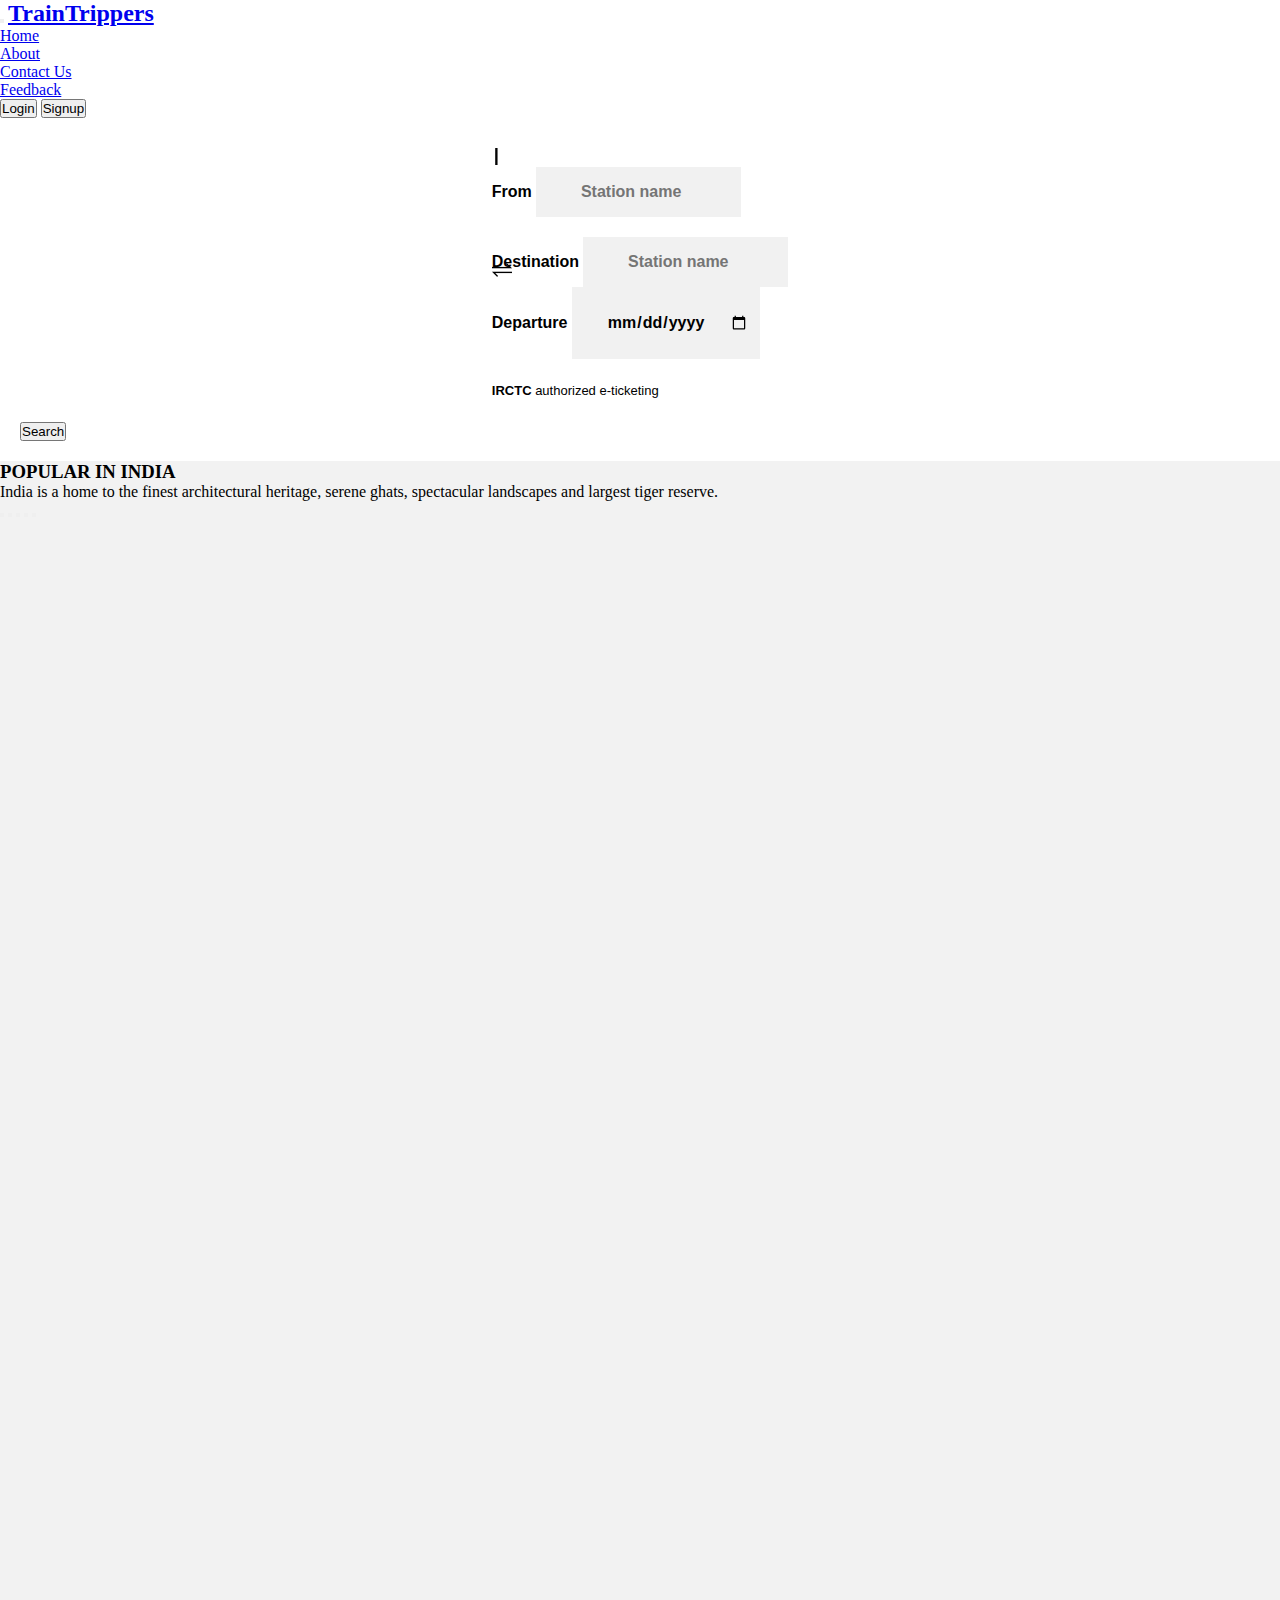
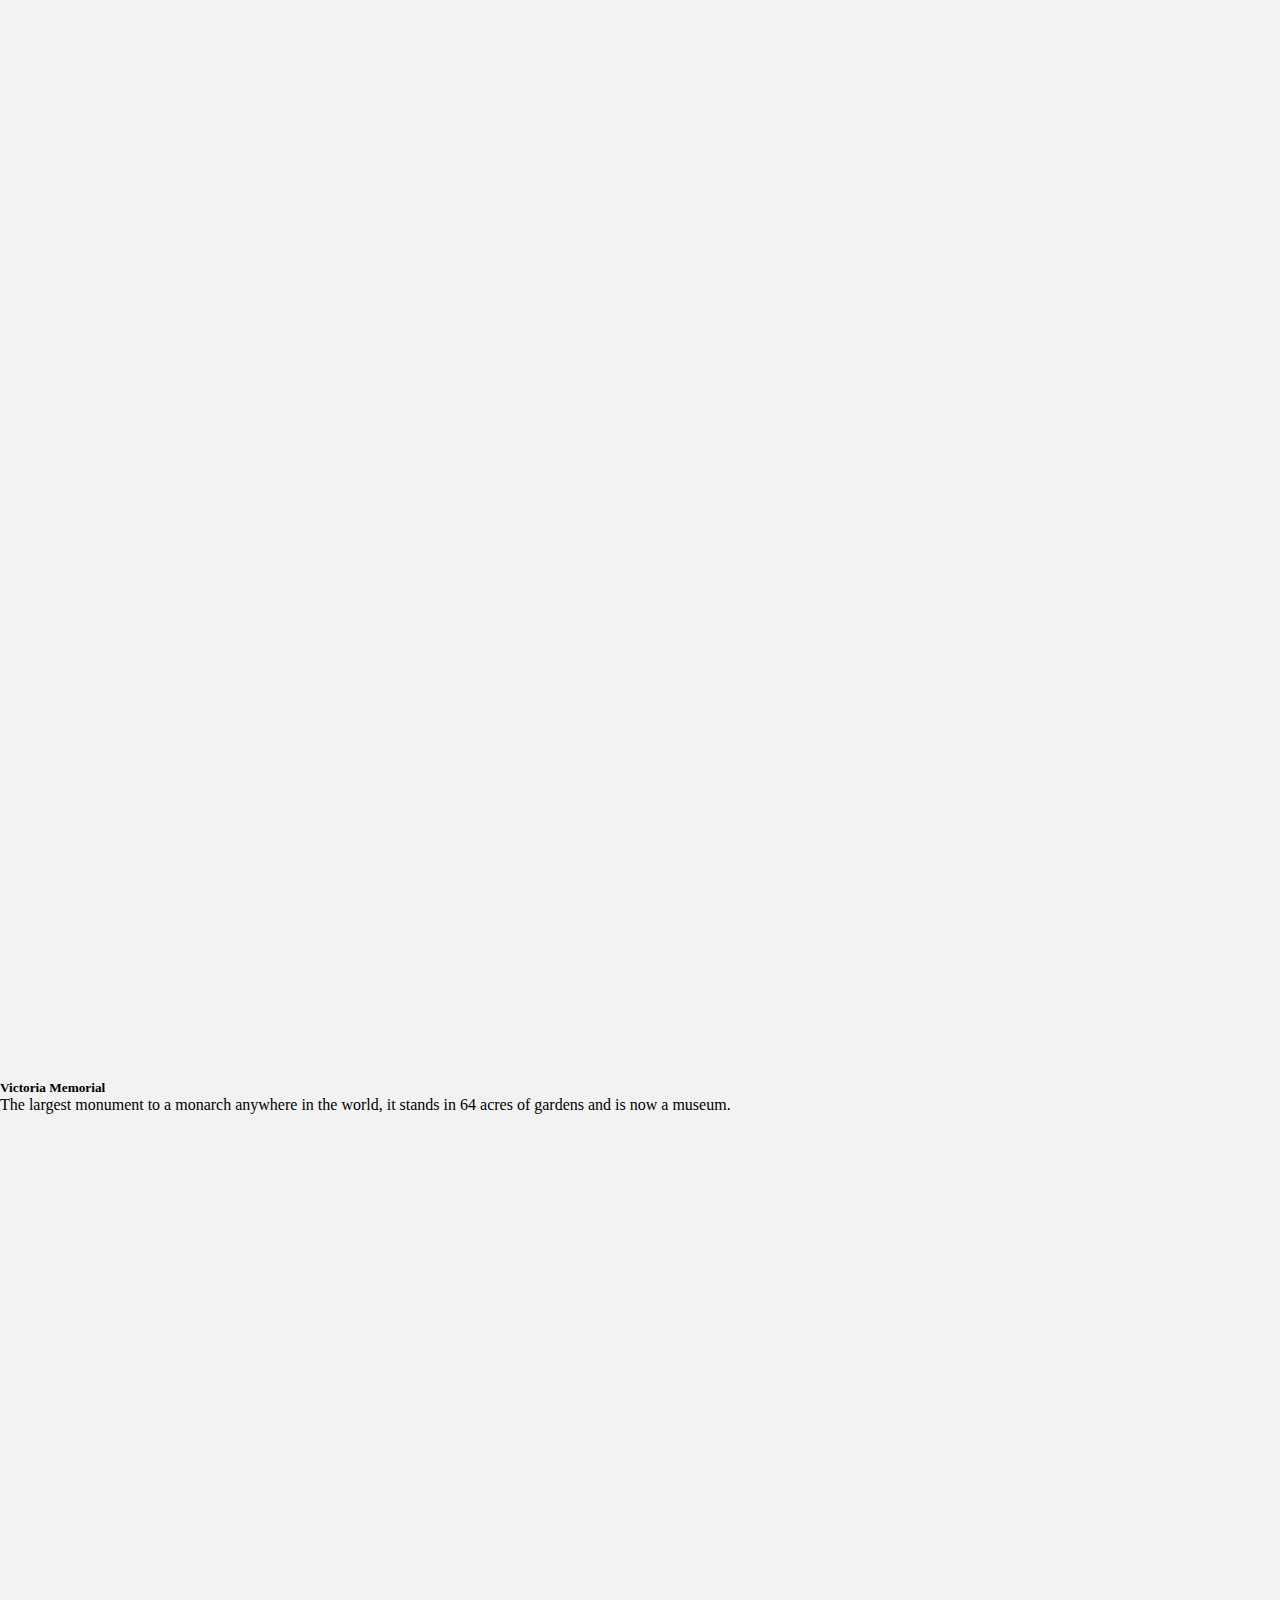
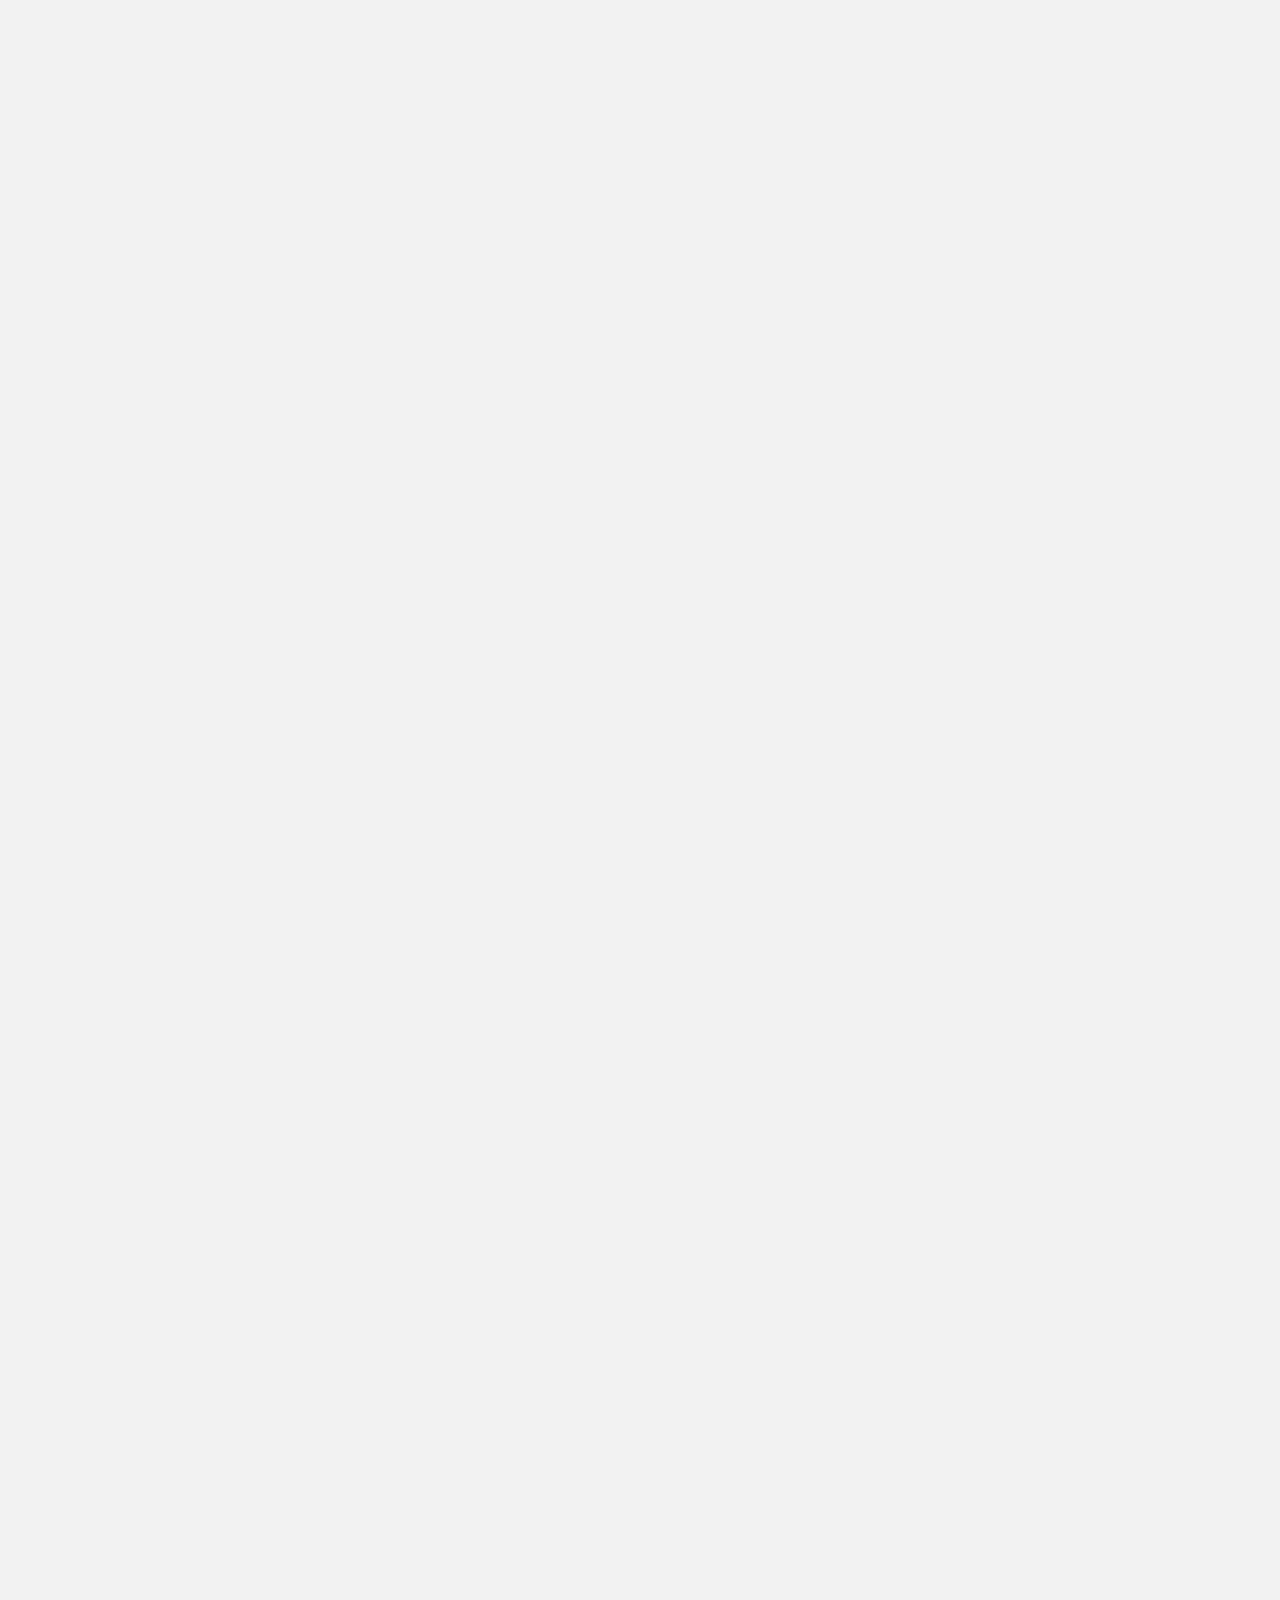
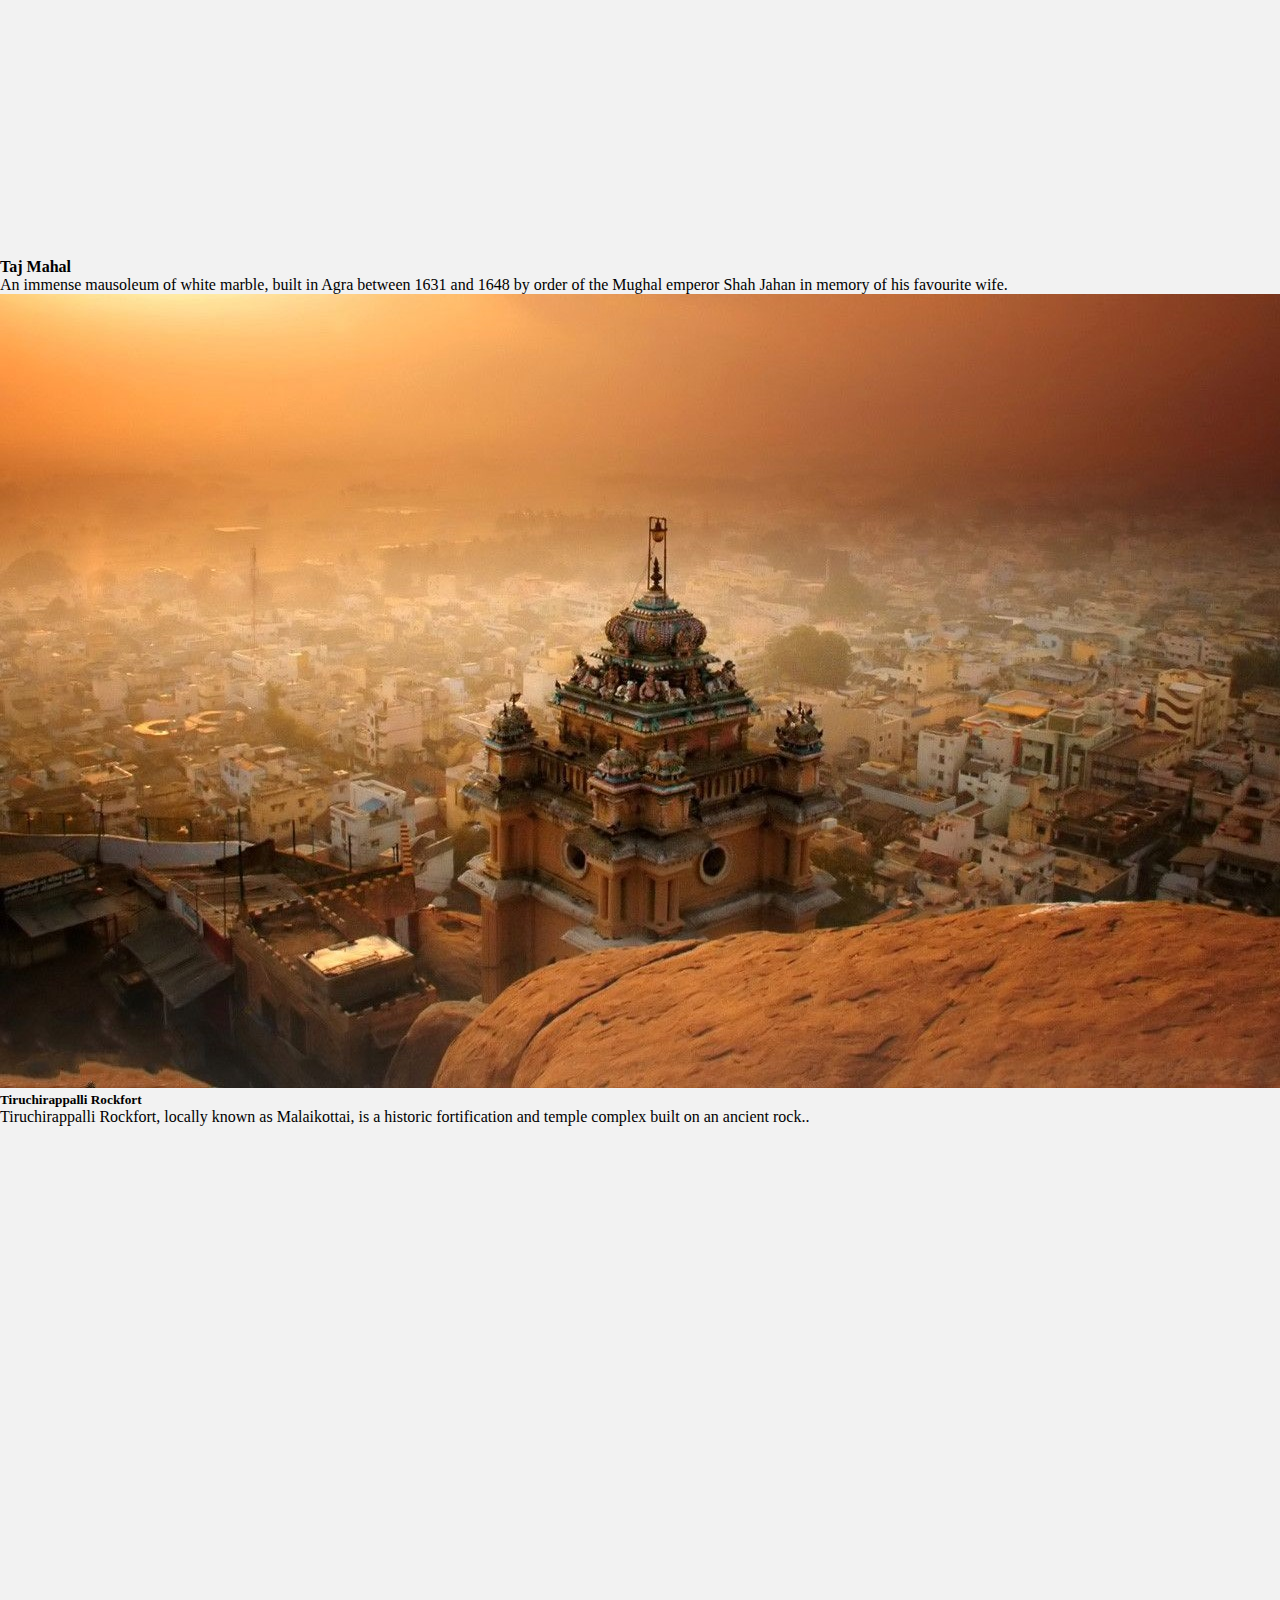
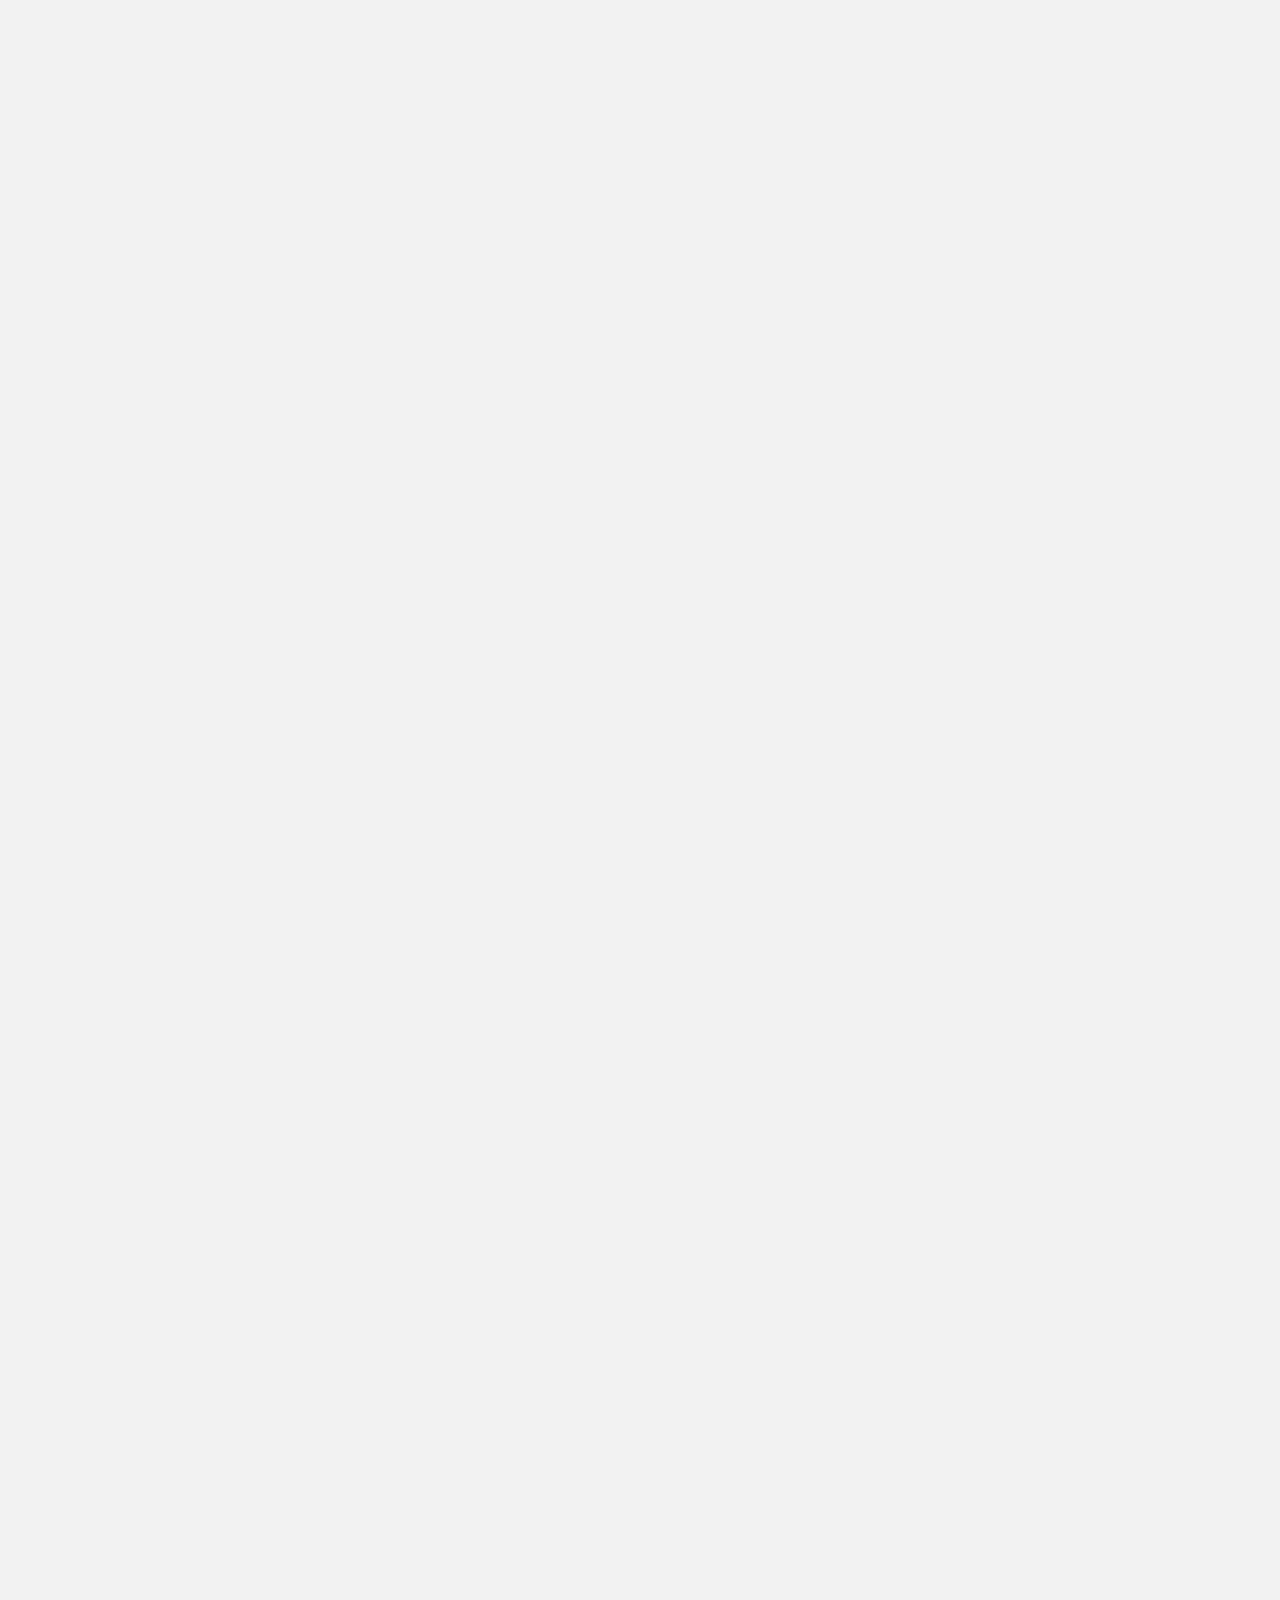
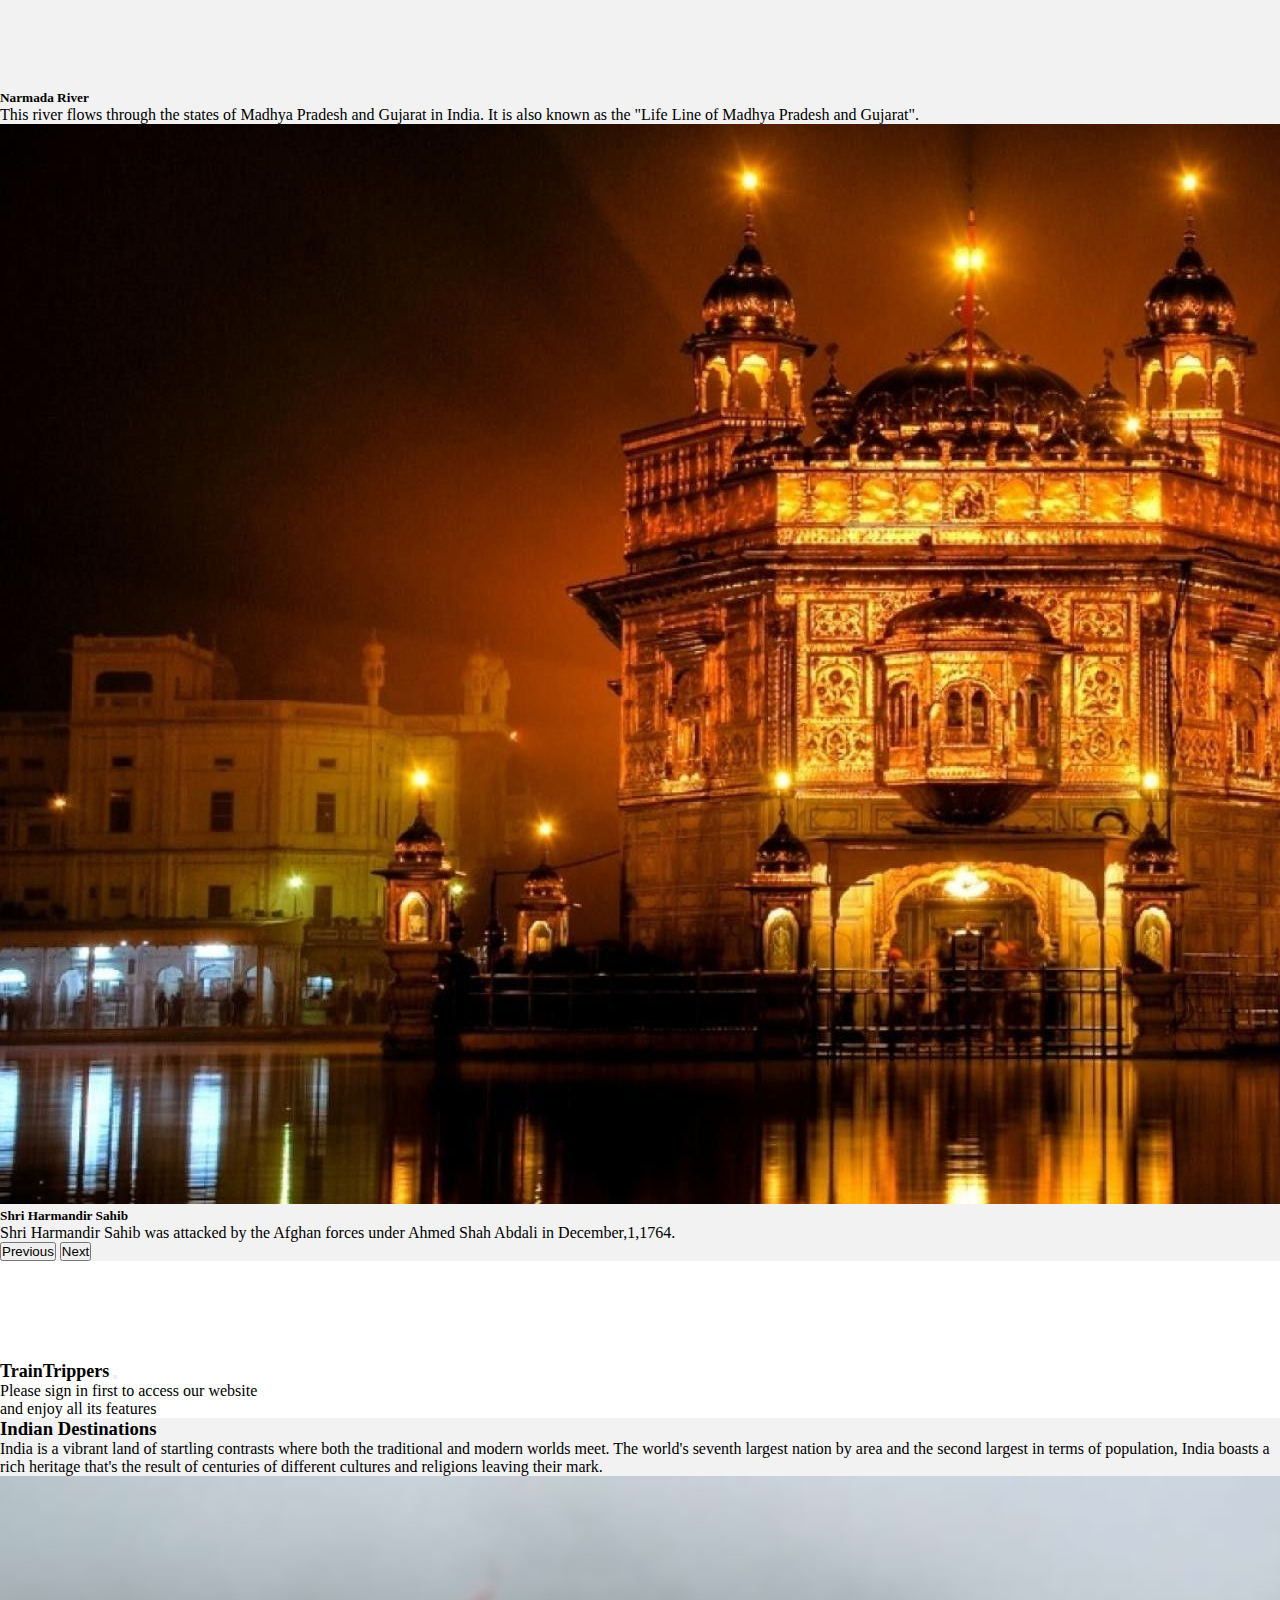
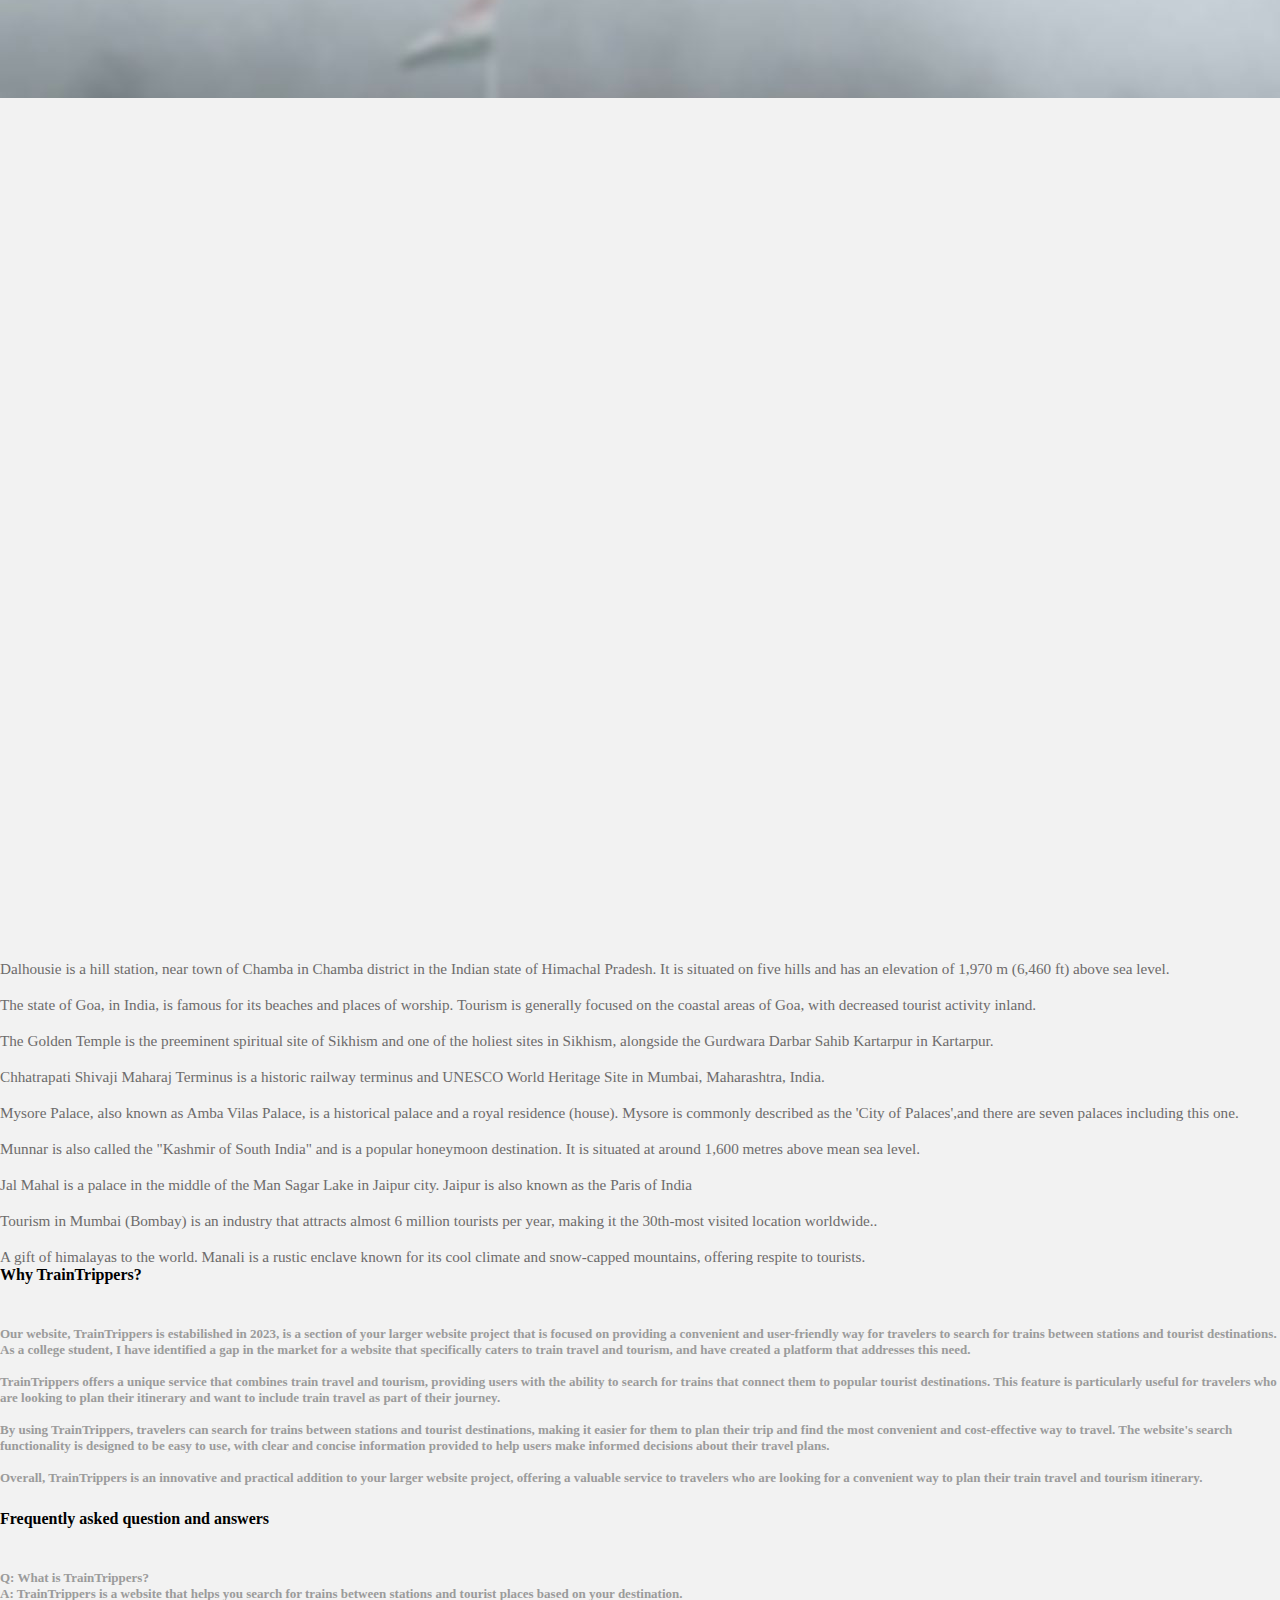
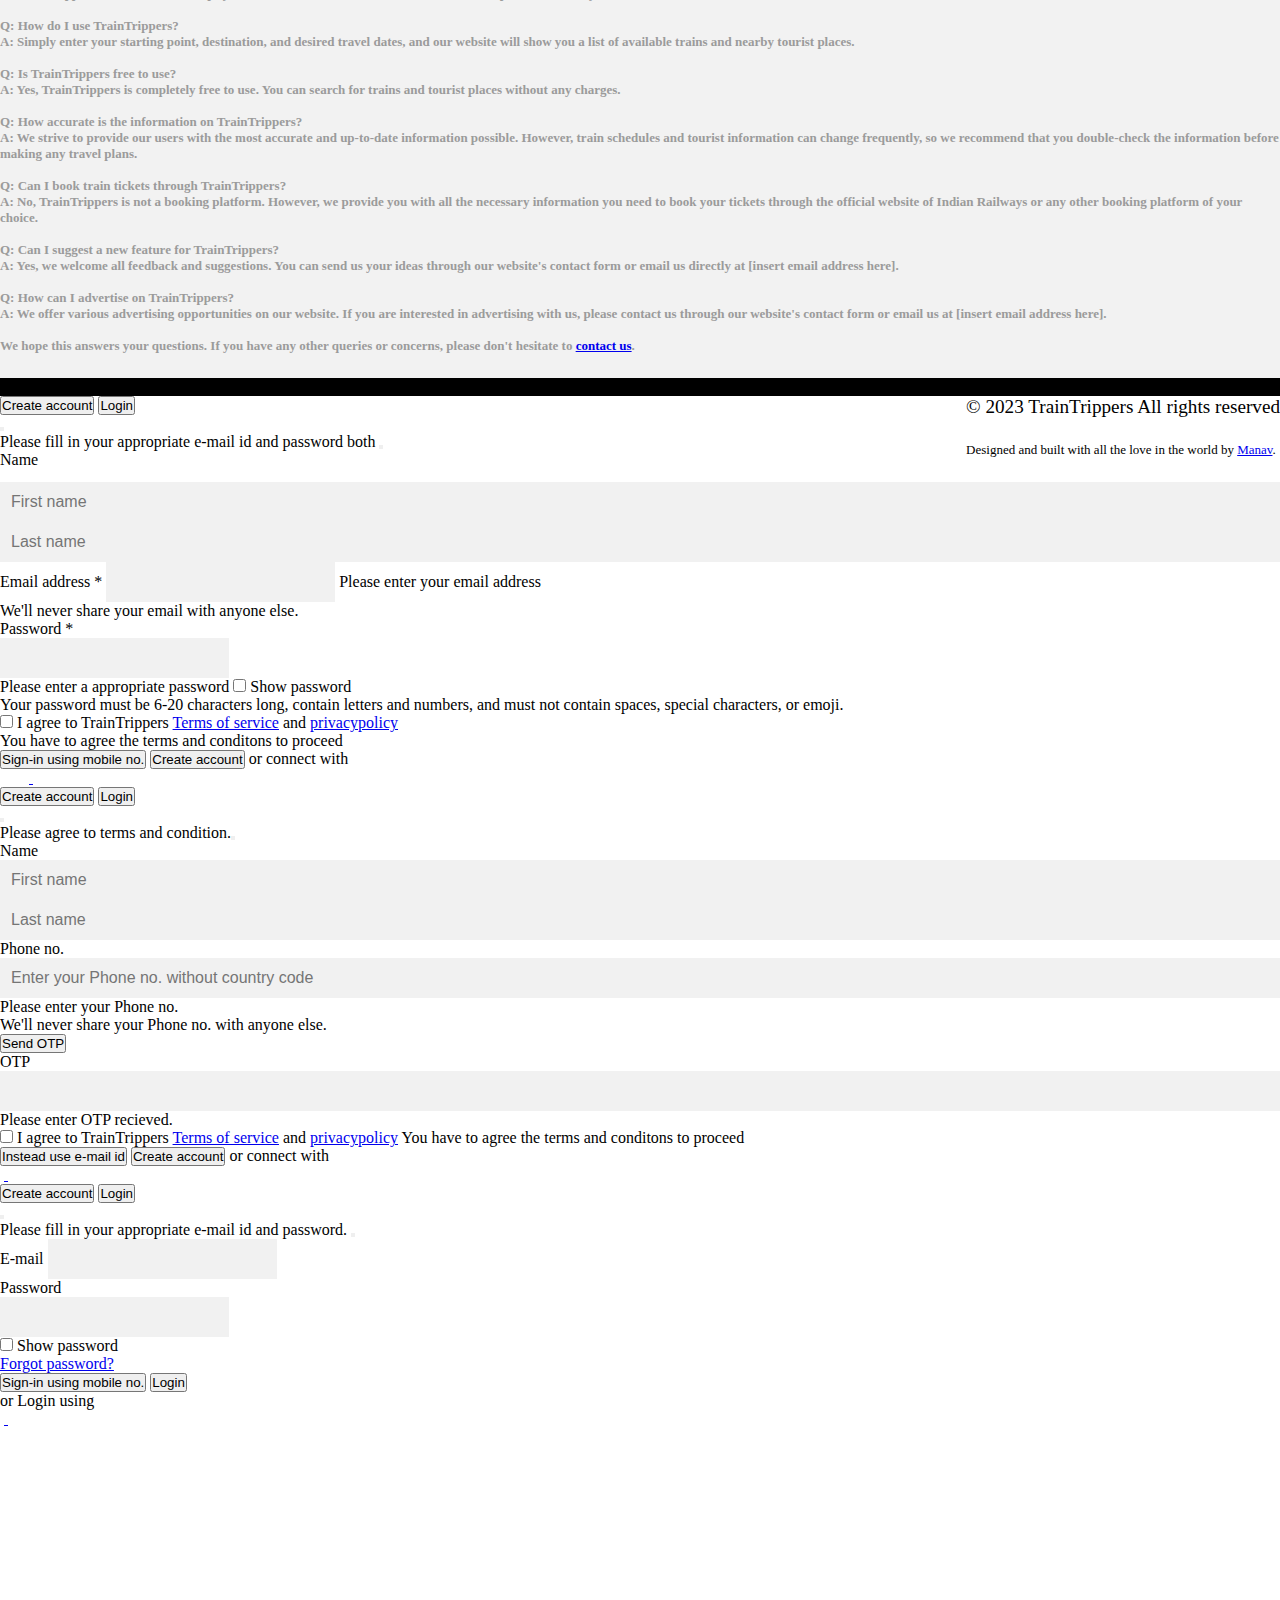
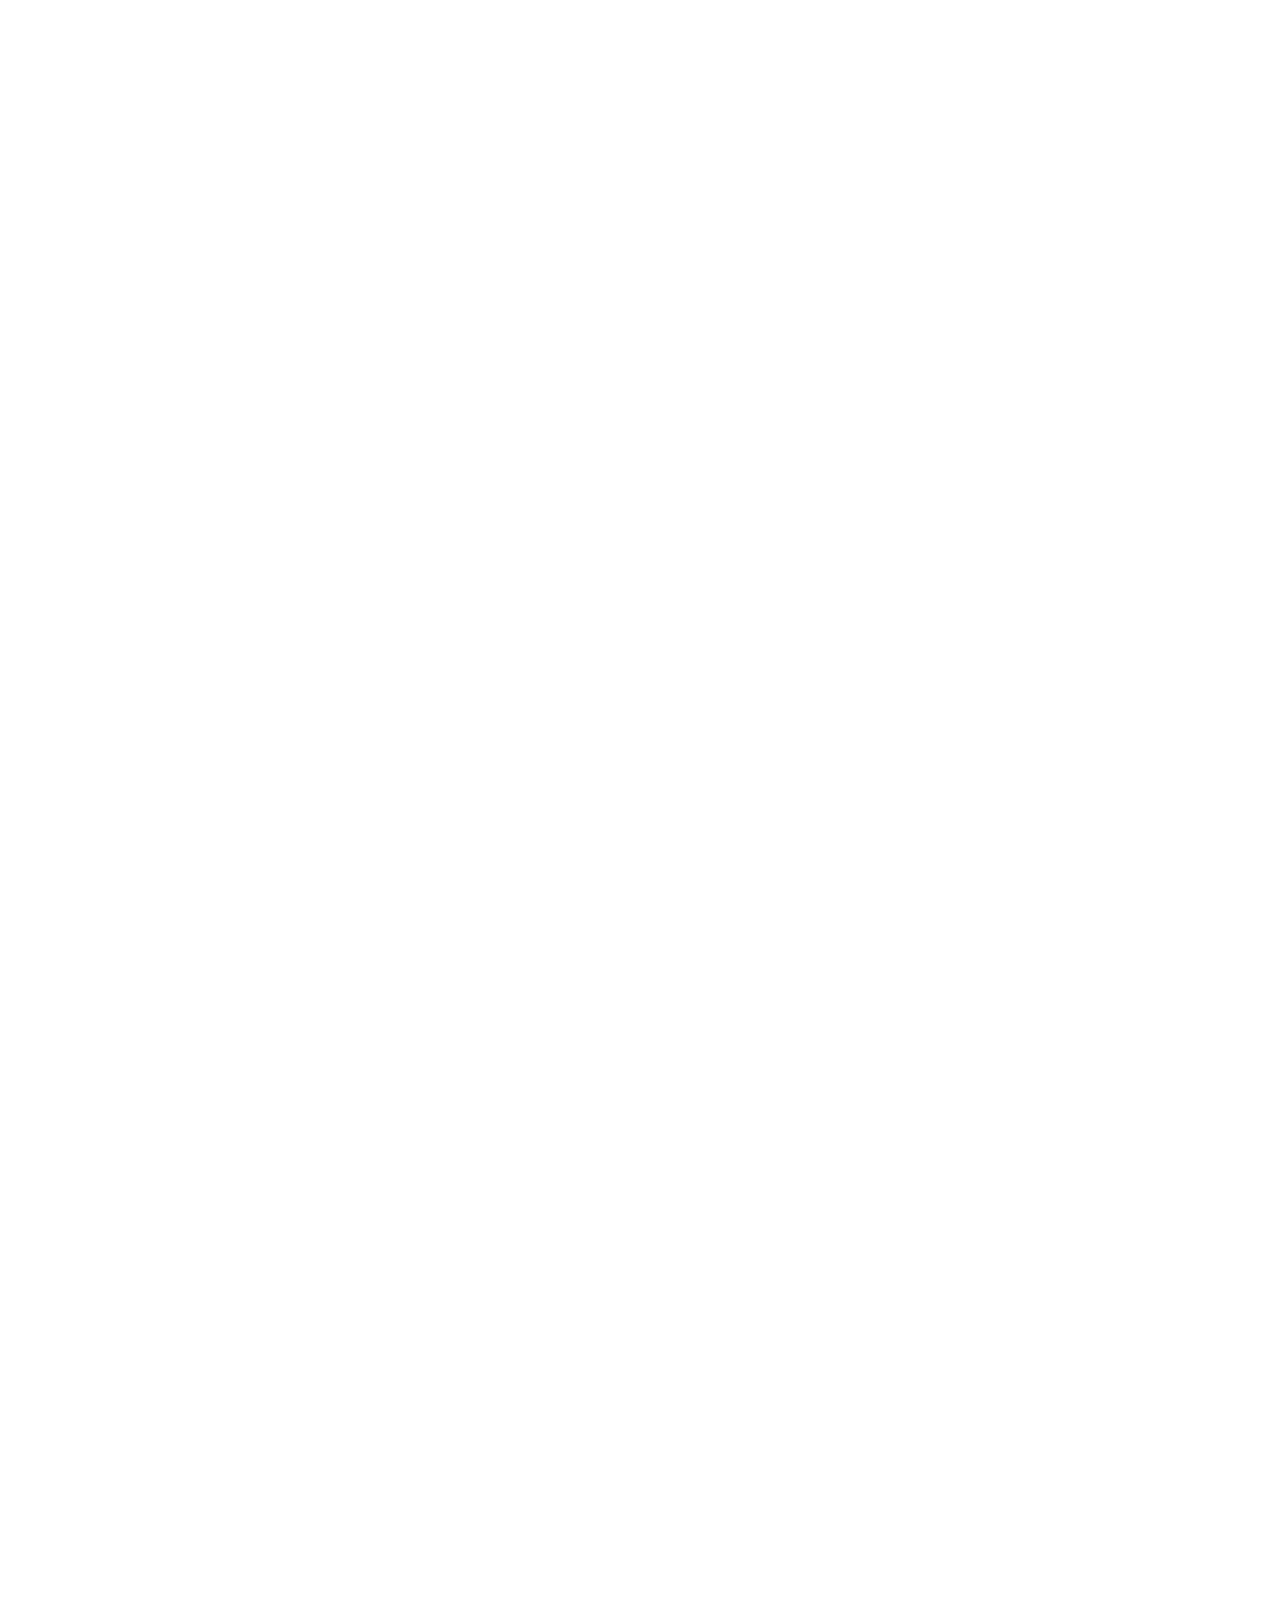
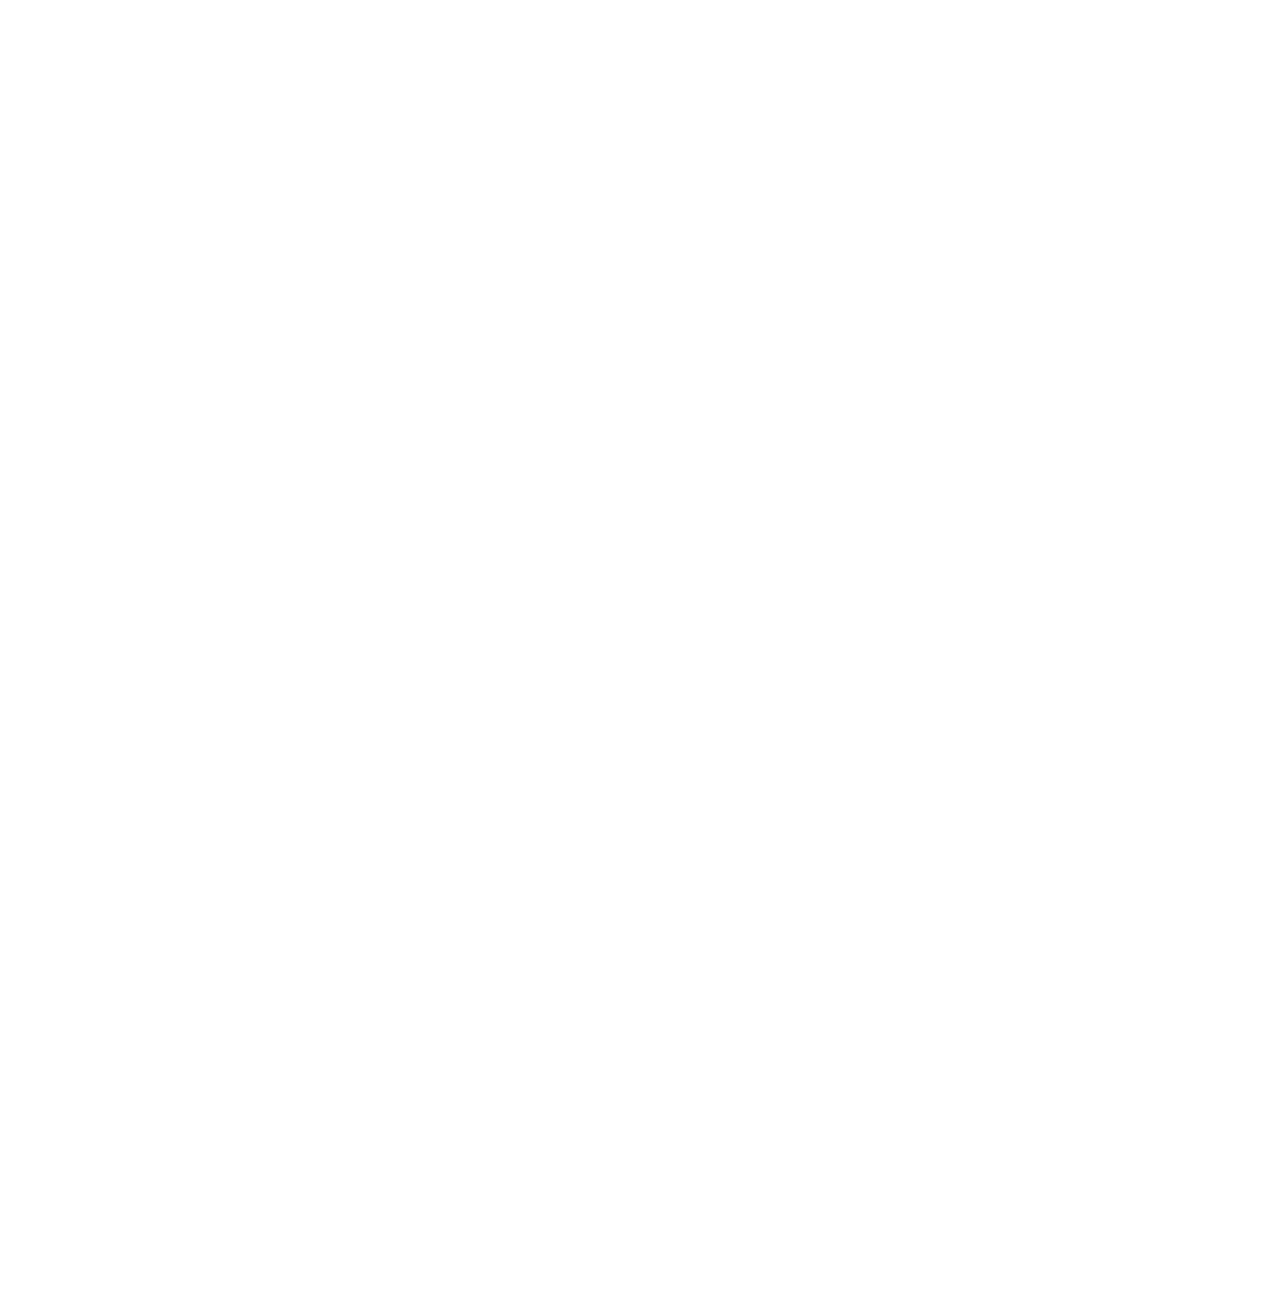
==== index.html @ e9b733aa "Add files via upload" ====
<!-- ॐ श्री गणेशाय नमः -->
<!doctype html>
<html lang="en">

<head>
  <!-- Required meta tags -->
  <meta charset="utf-8">
  <meta name="viewport" content="width=device-width, initial-scale=1">

  <!-- Bootstrap CSS -->
  <link href="https://cdn.jsdelivr.net/npm/bootstrap@5.0.2/dist/css/bootstrap.min.css" rel="stylesheet"
    integrity="sha384-EVSTQN3/azprG1Anm3QDgpJLIm9Nao0Yz1ztcQTwFspd3yD65VohhpuuCOmLASjC" crossorigin="anonymous">

  <title>TrainTrippers</title>
  <link rel="preconnect" href="https://fonts.googleapis.com">
  <link rel="preconnect" href="https://fonts.gstatic.com" crossorigin>
  <link href="https://fonts.googleapis.com/css2?family=Comfortaa:wght@300&family=Lobster&family=Pacifico&display=swap"
    rel="stylesheet">
</head>
<link rel="stylesheet" href="style.css">

<body>
  <!-- navigation bar html -->
  <nav class="navbar navbar-expand-lg navbar-dark bg-dark">
    <div class="container-fluid">
      <button class="navbar-toggler" type="button" data-bs-toggle="collapse" data-bs-target="#navbarTogglerDemo03"
        aria-controls="navbarTogglerDemo03" id="" aria-expanded="false" aria-label="Toggle navigation">
        <span class="navbar-toggler-icon"></span>
      </button>
      <a class="navbar-brand mx-5" href="#" id="logo">TrainTrippers</a>
      <div class="collapse navbar-collapse" id="navbarTogglerDemo03">
        <ul class="navbar-nav m-auto me-auto mb-2 mb-lg-0">
          <li class="nav-item">
            <a class="nav-link active " aria-current="page" href="#">Home</a>
          </li>
          <li class="nav-item">
            <a class="nav-link" href="about.html">About</a>
          </li>
          <li class="nav-item">
            <a class="nav-link" href="contact.html" tabindex="-1" aria-current="page">Contact Us</a>
          </li>
          <li class="nav-item">
            <a class="nav-link" href="feedback.html" tabindex="-1" aria-current="page">Feedback</a>
          </li>
        </ul>
        <div class="d-grid gap-2 d-md-block">
          <button class="btn btn-primary mx-2" type="button" data-bs-toggle="modal"
            data-bs-target="#loginModal" id="loginbtn">Login</button>
          <button class="btn btn-primary mx-2" type="button" data-bs-toggle="modal"
            data-bs-target="#signupModal" id="signupbtn">Signup</button>
        </div>
      </div>
    </div>
  </nav>
  <!-- main body -->
  <div id="trn">
    <div class="p-5 pt-3 bg-light mx-auto rounded text-center" id="itrn">
      <div class="d-flex">
        <h3 class="header-sub-title" id="lab-l"></h3>
        <h3 class="header-sub-title blink">|</h3>
      </div>

      <form autocomplete="off">
      <div class="d-flex pt-5 flex-wrap b-t">
        <div class="d-grid m-2">
          <label for="from-s" class="">From</label>
          <div class="autocomplete rounded">
          <input type="search" placeholder="Station name" aria-placeholder="from" id="from-s" class="rounded b-t bg-light border"></div>
        </div>
        <a href="#" class=""><img id='btnc' src="pngegg.png" alt=""></a>
        <div class="d-grid m-2">
          <label for="to-s">Destination</label>
          <div class="autocomplete rounded">
          <input type="search" placeholder="Station name" class="rounded text-center b-t bg-light border" id="to-s">
        </div>
        </div>
        
        <div class="d-grid m-2">
          <label for="to-s">Departure</label>
          <input type="date" id="dep-dt" class="rounded b-t bg-light">
        </div>
      </div>
      <div class="float-end f-s text-muted p-2 fw-light"><strong>IRCTC</strong>  authorized e-ticketing</div>
    </div>
 
    
    <div class="text-center">

      <button class="btn btn-success btn-lg al d-inline-block mt-4" id="sbmt"
       type="submit" onclick="document.getElementById('alrt').classList.remove('d-none')">Search</button>
    </div>
    
    
  </div>
</form>
<div class="bg-s p-5" id="carousel-t">
  <section class=" text-center bg-w border rounded py-3">
    <div class="row pt-2 pb-2">
      <div class="col-lg-6 col-md-8 mx-auto">
        <h3 class="fw-light text-v">POPULAR IN INDIA</h3>
        <p class="text-muted bold" id="txt">India is a home to the finest architectural heritage, serene ghats, spectacular landscapes and largest tiger reserve.</p>
      </div>
    </div>
  </section>

  <div id="carouselExampleCaptions" class="carousel slide border" data-bs-ride="carousel">
    <div class="carousel-indicators">
      <button type="button" data-bs-target="#carouselExampleCaptions" data-bs-slide-to="0" class="active" aria-current="true" aria-label="Slide 1"></button>
      <button type="button" data-bs-target="#carouselExampleCaptions" data-bs-slide-to="1" aria-label="Slide 2"></button>
      <button type="button" data-bs-target="#carouselExampleCaptions" data-bs-slide-to="2" aria-label="Slide 3"></button>
      <button type="button" data-bs-target="#carouselExampleCaptions" data-bs-slide-to="3" aria-label="Slide 4"></button>
      <button type="button" data-bs-target="#carouselExampleCaptions" data-bs-slide-to="4" aria-label="Slide 5"></button>
    </div>
    <div class="carousel-inner rounded carousel-fade">
      <div class="carousel-item active">
        <img src="martin-jernberg-nE2gf1scItI-unsplash.jpg" class="d-block w-100" alt="...">
        <div class="carousel-caption d-none d-md-block">
          <h5>Victoria Memorial</h5>
          <p>The largest monument to a monarch anywhere in the world, it stands in 64 acres of gardens and is now a museum.</p>
        </div>
      </div>
      <div class="carousel-item">
        <img src="107743.jpg" class="d-block w-100" alt="...">
        <div class="carousel-caption d-none d-md-block bold">
          <h4>Taj Mahal</h4>
          <p>An immense mausoleum of white marble, built in Agra between 1631 and 1648 by order of the Mughal emperor Shah Jahan in memory of his favourite wife.</p>
        </div>
      </div>
      <div class="carousel-item">
        <img src="5800.jpg" class="d-block w-100" alt="...">
        <div class="carousel-caption d-none d-md-block">
          <h5>Tiruchirappalli Rockfort</h5>
          <p>Tiruchirappalli Rockfort, locally known as Malaikottai, is a historic fortification and temple complex built on an ancient rock..</p>
        </div>
      </div>
      <div class="carousel-item">
        <img src="wp8918814-india-travel-wallpapers.jpg" class="d-block w-100" alt="...">
        <div class="carousel-caption d-none d-md-block">
          <h5>Narmada River</h5>
          <p>This river flows through the states of Madhya Pradesh and Gujarat in India. It is also known as the "Life Line of Madhya Pradesh and Gujarat".</p>
        </div>
      </div>
      <div class="carousel-item">
        <img src="5811.jpg" class="d-block w-100" alt="...">
        <div class="carousel-caption d-none d-md-block">
          <h5>Shri Harmandir Sahib</h5>
          <p>Shri Harmandir Sahib was attacked by the Afghan forces under Ahmed Shah Abdali in December,1,1764.</p>
        </div>
      </div>
    </div>
    <button class="carousel-control-prev" type="button" data-bs-target="#carouselExampleCaptions" data-bs-slide="prev">
      <span class="carousel-control-prev-icon" aria-hidden="true"></span>
      <span class="visually-hidden">Previous</span>
    </button>
    <button class="carousel-control-next" type="button" data-bs-target="#carouselExampleCaptions" data-bs-slide="next">
      <span class="carousel-control-next-icon" aria-hidden="true"></span>
      <span class="visually-hidden">Next</span>
    </button>
  </div>
</div>
  
<div id="alrt"  class="position-fixed mt-10 end-0 p-3 bg-light m-2 border d-none" style="z-index: 1061;">
  <div class="toast-header">
     <strong class="me-auto f-m">TrainTrippers</strong>
    <button type="button" class="btn-close btn-md" data-bs-dismiss="toast" onclick="document.getElementById('alrt').classList.add('d-none')" aria-label="Close"></button></div>
    <div class="toast-body bg-light bold">
      Please sign in first to access our website <br> and enjoy all its features </div>
</div>

   <div id="intrsm" class="p-5 pt-3">
    <div class="bg-light rounded p-2 pb-4 border">
      <section class=" text-center container">
        <div class="row pt-2 pb-2">
          <div class="col-lg-6 col-md-8 mx-auto">
            <h3 class="fw-light">Indian Destinations</h3>
            <p class="text-muted bold" id="txt">India is a vibrant land of startling contrasts where both the traditional and modern
              worlds meet. The world's seventh largest nation by area and the second largest in terms of population,
              India boasts a rich heritage that's the result of centuries of different cultures and religions leaving
              their mark.</p>
          </div>
        </div>
      </section>
      <div class="card-title m-3 p-3 f-s2" id="card-t">
      </div>
      <div class="album bg-light">
        <div class=" ">
          <div class="row row-cols-1 row-cols-sm-2 row-cols-md-3 g-3">
            <div class="col">
              <div class="card shadow-sm">
                <img src="dall_housie.jpg" class="rounded" alt="">
                <div class="card-body">
                  <p class="card-text f-s2">Dalhousie is a hill station, near town of Chamba in Chamba district in the Indian
                    state of Himachal Pradesh. It is situated on five hills and has an elevation of 1,970 m (6,460 ft)
                    above sea level.</p>
                </div>
              </div>
            </div>
            <div class="col">
              <div class="card shadow-sm">
                <img src="Adobe_Express_20230312_1706340_1.png" class="rounded" alt="">
                <div class="card-body">
                  <p class="card-text f-s2">The state of Goa, in India, is famous for its beaches and places of worship.
                    Tourism is generally focused on the coastal areas of Goa, with decreased tourist activity inland.
                  </p>
                </div>
              </div>
            </div>
            <div class="col">
              <div class="card shadow-sm">
                <img src="Adobe_Express_20230312_1714490_1.png" class="rounded" alt="">
                <div class="card-body">
                  <p class="card-text f-s2">The Golden Temple is the preeminent spiritual site of Sikhism and one of the
                    holiest sites in Sikhism, alongside the Gurdwara Darbar Sahib Kartarpur in Kartarpur.</p>
                </div>
              </div>
            </div>

            <div class="col">
              <div class="card shadow-sm">
                <img src="Adobe_Express_20230312_1720370_1.png" class="rounded" alt="">
                <div class="card-body">
                  <p class="card-text f-s2">Chhatrapati Shivaji Maharaj Terminus is a historic railway terminus and UNESCO
                    World Heritage Site in Mumbai, Maharashtra, India.</p>
                </div>
              </div>
            </div>
            <div class="col">
              <div class="card shadow-sm">
                <img src="Adobe_Express_20230312_1824200_1.png" class="rounded" alt="">
                <div class="card-body">
                  <p class="card-text f-s2">Mysore Palace, also known as Amba Vilas Palace, is a historical palace and a
                    royal residence (house). Mysore is commonly described as the 'City of Palaces',and there are seven
                    palaces including this one.</p>
                </div>
              </div>
            </div>
            <div class="col">
              <div class="card shadow-sm">
                <img src="Adobe_Express_20230312_1922530_1.png" class="rounded" alt="">
                <div class="card-body">
                  <p class="card-text f-s2">Munnar is also called the "Kashmir of South India" and is a popular honeymoon
                    destination. It is situated at around 1,600 metres above mean sea level.</p>
                </div>
              </div>
            </div>

            <div class="col">
              <div class="card shadow-sm">
                <img src="Adobe_Express_20230312_1900340_1.png" class="rounded" alt="">
                <div class="card-body">
                  <p class="card-text f-s2">Jal Mahal is a palace in the middle of the Man Sagar Lake in Jaipur city. Jaipur
                    is also known as the Paris of India</p>
                </div>
              </div>
            </div>
            <div class="col">
              <div class="card shadow-sm">
                <img src="Adobe_Express_20230312_1744150_1.png" class="rounded" alt="">
                <div class="card-body">
                  <p class="card-text f-s2">Tourism in Mumbai (Bombay) is an industry that attracts almost 6 million tourists
                    per year, making it the 30th-most visited location worldwide..</p>
                </div>
              </div>
            </div>
            <div class="col">
              <div class="card shadow-sm">
                <img src="Adobe_Express_20230312_1853000_1.png" class="rounded" alt="">
                <div class="card-body">
                  <p class="card-text f-s2"> A gift of himalayas to the world. Manali is a rustic enclave known for its cool
                    climate and snow-capped mountains, offering respite to tourists.</p>
                </div>
              </div>
            </div>
          </div>
        </div>
      </div>
    </div>
   
   <div class="bg-light boldlight p-3 rounded mt-3 border">
    <div class="">Why TrainTrippers?</div>
    <br>
    <div class="f-s text-m">
      Our website, TrainTrippers is estabilished in 2023, is a section of your larger website project that is focused on providing a convenient and user-friendly way for travelers to search for trains between stations and tourist destinations. As a college student, I have identified a gap in the market for a website that specifically caters to train travel and tourism, and have created a platform that addresses this need. <br> <br>

TrainTrippers offers a unique service that combines train travel and tourism, providing users with the ability to search for trains that connect them to popular tourist destinations. This feature is particularly useful for travelers who are looking to plan their itinerary and want to include train travel as part of their journey.  <br> <br>

By using TrainTrippers, travelers can search for trains between stations and tourist destinations, making it easier for them to plan their trip and find the most convenient and cost-effective way to travel. The website's search functionality is designed to be easy to use, with clear and concise information provided to help users make informed decisions about their travel plans. <br>  <br>

Overall, TrainTrippers is an innovative and practical addition to your larger website project, offering a valuable service to travelers who are looking for a convenient way to plan their train travel and tourism itinerary.






    </div>
  </div>
  <div class="bg-light boldlight p-3 rounded mt-3 border">
    <div class="">Frequently asked question and answers</div>
    <br>
    <div class="f-s fw-light text-m">
    <div class="text-dark boldlight">   Q: What is TrainTrippers?</div> 
A: TrainTrippers is a website that helps you search for trains between stations and tourist places based on your destination.
<br><br>
<div class="text-dark boldlight">Q: How do I use TrainTrippers?
</div> 

A: Simply enter your starting point, destination, and desired travel dates, and our website will show you a list of available trains and nearby tourist places.
<br><br>
<div class="text-dark boldlight">
Q: Is TrainTrippers free to use?
</div> 
A: Yes, TrainTrippers is completely free to use. You can search for trains and tourist places without any charges.
<br><br>
<div class="text-dark boldlight">
Q: How accurate is the information on TrainTrippers?
</div> 
A: We strive to provide our users with the most accurate and up-to-date information possible. However, train schedules and tourist information can change frequently, so we recommend that you double-check the information before making any travel plans.
<br><br>
<div class="text-dark boldlight">
Q: Can I book train tickets through TrainTrippers?
</div>
A: No, TrainTrippers is not a booking platform. However, we provide you with all the necessary information you need to book your tickets through the official website of Indian Railways or any other booking platform of your choice.
<br><br>
<div class="text-dark boldlight">
Q: Can I suggest a new feature for TrainTrippers?
</div>
A: Yes, we welcome all feedback and suggestions. You can send us your ideas through our website's contact form or email us directly at [insert email address here].
<br><br>
<div class="text-dark boldlight">
Q: How can I advertise on TrainTrippers?
</div>
A: We offer various advertising opportunities on our website. If you are interested in advertising with us, please contact us through our website's contact form or email us at [insert email address here].
<br><br>
We hope this answers your questions. If you have any other queries or concerns, please don't hesitate to <a href="contact.html">contact us</a>.






    </div>
  </div>
</div>

<footer>
  <div class="footer text-light bg-dark p-5" id="ftr">
 <div class="d-inline-block pb-3">
  <img src="pngfind.com-facebook-icon-white-png-1744532.png" class="logos-f me-5"  alt="">
  <img src="pngfind.com-instagram-png-white-2773517 (1).png" class="logos-i" alt="">
 </div>
    <div class="d-inline-block bold align-right f-l" id="ft-txt"> &copy; 2023 TrainTrippers All rights reserved
   <br> <div class="d-inline-block text-light fw-light f-s bold float-end"> Designed and built with all the love in the world by <a href="https://www.instagram.com/mysticalmanav/">Manav</a>.
    </div> </div></div>
</footer>




  <!-- sign up modal-->


  <div class="modal fade" id="signupModal" tabindex="-1" aria-labelledby="signupModalLabel" aria-hidden="true">
    <div class="modal-dialog">
      <div class="modal-content">
        <div class="modal-header bg-dark ">
          <div> <button class="btn btn-lg modal-title mx-5 text-light border-light" id="signupModalLabel"
              data-bs-toggle="modal" data-bs-target="#signupModal" onclick="unclick2()">Create account</button>
            <button class="modal-title btn btn-lg mx-auto text-light" id="loginModalLabel" data-bs-target="#loginModal"
              data-bs-toggle="modal" onclick="unclick1()">Login</button>
          </div>
          <button type="button" id="closemodal" class="btn-close btn-light bg-light" data-bs-dismiss="modal"
            aria-label="Close"></button>
        </div>
        <div class="modal-body">
          <div class="row">
            <div class="container" id="alerting1">
              <div class="alert alert-warning alert-dismissible fade show d-none" id='error1' role="alert">
                Please fill in your appropriate e-mail id and password both
                <button type="button" class="btn-close bg-transparent btn-outline-secondary p-2 m-1"
                  data-bs-dismiss="alert" aria-label="Close"></button>
              </div>
            </div>

            <label for="name">Name</label>
            <div class="col">
              <input type="text" id="fn1" class="form-control" placeholder="First name" aria-label="First name">
            </div>
            <div class="col">
              <input type="text" id="ln1" class="form-control" placeholder="Last name" aria-label="Last name">
            </div>
            <form id="signupf1">

              <div class="mb-3">

                <label for="exampleInputEmail1" class="form-label">Email address *</label>
                <input type="email" class="form-control" oninput="emailmf()" onchange="emailmf()" onclick="emailmf()"
                  id="exampleInputEmail1" aria-describedby="emailHelp" oninvalid="emailmf()" required>
                <label for="exampleInputEmail1" id="warn1" class="text-danger">Please enter your email address</label>

                <div id="emailHelp" class="form-text">We'll never share your email with anyone else.</div>
              </div>
              <div class="mb-3">
                <label for="exampleInputPassword3" class="form-label">Password *</label>
                <div id="passwordt"> <input type="password" class="form-control" minlength="6" onclick="passmf()"
                    oninput="passmf()" onchange="passmf()" id="exampleInputPassword3" required></div>
                <label for="exampleInputPassword3" id="warn2" class="text-danger">Please enter a appropriate
                  password</label>
                <label for="showpassword3" id="showpass"><input id="showpassword3" onclick="showp3(), passmf()"
                    type="checkbox"> Show password</label>
              </div>
              <div id="passwordHelpBlock" class="form-text">
                Your password must be 6-20 characters long, contain letters and numbers, and must not contain spaces,
                special characters, or emoji.
              </div>
              <div class="mb-3 form-check">
                <input type="checkbox" class="form-check-input" onclick="vhide()" id="exampleCheck1" required>
                <label class="form-check-label" for="exampleCheck1">I agree to TrainTrippers <a
                    href="pp.html">Terms of service</a> and <a
                    href="pp.html">privacypolicy</a></label>
              </div>
              <span id="warn3" class="text-danger">You have to agree the terms and conditons to proceed</span>
          </div>

        </div>
        <div class="modal-footer">
          <button type="button" class="btn btn-outline-dark" data-bs-toggle="modal" data-bs-target="#signupModal2"
            onclick="closemodal()" id="mobilenobtn1">Sign-in using mobile no.</button>
          <button type="submit" class="btn btn-primary" id="cracc1">Create account</button>
          </form>


          <label class="m-auto d-flex-center text-primary text-center w-100">or connect with</label>
          <div class="container d-flex my-3"><a href="#" class="text-center" id="googlesignin"><img src="g.png.png"
                class="img-fluid w-25 p-1 " alt=""></a> <a href="#" class="text-center"><img class="img-fluid"
                width="25vw" alt=""></a><a href="#" id="facebooksignin" class="text-center"> <img src="facebook.png"
                class="img-fluid w-25 p-1" alt=""></a></div>

        </div>
      </div>
    </div>
  </div>
  <!-- signup modal 2 -->
  <div class="modal fade" id="signupModal2" tabindex="-1" aria-labelledby="signupModalLabel2" aria-hidden="true">
    <div class="modal-dialog">
      <div class="modal-content">
        <div class="modal-header bg-dark ">
          <div> <button class="btn btn-lg modal-title mx-5 text-light border-light" id="signupModalLabel2"
              data-bs-toggle="modal" data-bs-target="#signupModal2" onclick="unclick3()">Create account</button>
            <button class="modal-title btn btn-lg mx-auto text-light" id="loginModalLabel2"
              data-bs-target="#loginModal2" data-bs-toggle="modal" onclick="unclick3()">Login</button>
          </div>
          <button type="button" id="closemodal2" class="btn-close btn-light bg-light" data-bs-dismiss="modal"
            aria-label="Close"></button>
        </div>
        <div class="modal-body">
          <div class="row">
            <div class="container" id="alerting2">
              <div class="alert alert-warning alert-dismissible fade show d-none" id="error2" role="alert"> Please agree
                to terms and condition.<button type="button"
                  class="btn-close bg-transparent btn-outline-secondary p-2 m-1" data-bs-dismiss="alert"
                  aria-label="Close"></button></div>
            </div>
            <label for="name">Name</label>
            <div class="col">
              <input type="text" id="fn2" class="form-control" placeholder="First name" aria-label="First name">
            </div>
            <div class="col">
              <input type="text" id="ln2" class="form-control" placeholder="Last name" aria-label="Last name">
            </div>
            <form id="signupf2">
              <div class="mb-3">
                <div id="recaptcha-container" class="my-2"></div>
                <label for="exampleInputMobileno." class="form-label">Phone no.</label>

                <input type="text" class="form-control" id="exampleInputMobileno." oninput="mobilenomf()"
                  onchange="mobilenomf()" onclick="mobilenomf()" aria-describedby="emailHelp" minlength="10"
                  maxlength="10" placeholder="Enter your Phone no. without country code" required>

                <label for="exampleInputMobileno." id="warn4" class="text-danger">Please enter your Phone no.</label>

                <div id="emailHelp" class="form-text">We'll never share your Phone no. with anyone else.</div>
              </div>

          </div>

          <div class="btn"><button class="btn btn-primary" id="otp" type="button">Send OTP</button></div>
          <div class="mb-3">
            <label for="otp-v" class="form-label">OTP</label>
            <input type="text" class="form-control" id="otp-g" required>
            <label for="otp-g" class="form-label">Please enter OTP recieved.</label>
          </div>

          <div class="mb-3 form-check">
            <input type="checkbox" class="form-check-input" id="exampleCheck2" onclick="vhide1()">
            <label class="form-check-label" for="exampleCheck2">I agree to TrainTrippers <a
                href="pp.html">Terms of service</a> and <a
                href="pp.html">privacypolicy</a></label>
            <span id="warn6" class="text-danger">You have to agree the terms and conditons to proceed</span>


          </div>
        </div>


        <div class="modal-footer">
          <button type="button" class="btn btn-outline-dark" id="email-modal-open" onclick="closemodal2()"
            data-bs-toggle="modal" data-bs-target="#signupModal">Instead use e-mail id</button>
          <button type="submit" class="btn btn-primary" id="cracc2">Create account</button>

          </form>

          <label class="m-auto w-100 text-primary text-center">or connect with</label>
          <div class="container d-flex my-3 "><a href="#" id="googlesignin2" class="text-center"><img src="g.png.png"
                class="img-fluid w-25 p-1" alt=""></a> <a href="#" class="text-center"><img class="img-fluid w-25 p-1 "
                alt=""></a><a href="#" id="facebooksignin2" class="text-center"> <img src="facebook.png"
                class="img-fluid w-25 p-1" alt=""></a></div>
        </div>
      </div>
    </div>
  </div>
  </div>
  <!-- signin modal-->
  <div class="modal fade" id="loginModal" tabindex="-1" aria-labelledby="loginModalLabel" aria-hidden="true">
    <div class="modal-dialog">
      <div class="modal-content bg-light">
        <div class="modal-header bg-dark">
          <div> <button class="btn btn-lg modal-title mx-5 text-light" id="signupModalLabel3" data-bs-toggle="modal"
              data-bs-target="#signupModal" onclick="unclick2()">Create account</button>
            <button class="modal-title btn btn-lg mx-auto text-light border-light border" id="loginModalLabel3"
              data-bs-target="#loginModal" data-bs-toggle="modal" onclick="unclick2()">Login</button>
          </div>
          <button type="button" id="closemodal3" class="btn-close btn-light bg-light" data-bs-dismiss="modal"
            aria-label="Close"></button>
        </div>
        <div class="modal-body">
          <div class="row">
            <div class="container" id="alerting3">
              <div class="alert alert-warning alert-dismissible fade show d-none" id='error3' role="alert">
                Please fill in your appropriate e-mail id and password.
                <button type="button" class="btn-close bg-transparent btn-outline-secondary p-2 m-1"
                  data-bs-dismiss="alert" aria-label="Close"></button>
              </div>
            </div>
            <form id="signinf">
              <div class="mb-3">
                <label for="exampleInputuserId" class="form-label">E-mail</label>
                <input type="email" class="form-control" id="exampleInputusername" aria-describedby="emailHelp"
                  required>
              </div>
              <div class="mb-3">
                <label for="exampleInputPassword1" class="form-label">Password</label>
                <div id="passwordv"><input type="password" class="form-control" minlength="6" id="exampleInputPassword1"
                    required></div><label for="showpassword" id="showpass"><input id="showpassword" onclick="showp()"
                    type="checkbox"> Show password</label>
                    <div class="text-primary px-2">
                      <a href="#" class="text-primary bold text-decoration-none" id="forgot">Forgot password?</a>
                    </div>
              </div>

          </div>
          <div class="modal-footer">
            <button type="button" class="btn btn-outline-dark" data-bs-toggle="modal" data-bs-target="#signupModal2"
              onclick="closemodal(),closemodal3()" id="mobilenobtn2"> Sign-in using mobile no.</button>
            <button id="login" class="btn btn-primary" type="submit">Login</button>

          </div>
          </form>
          <label class="m-auto text-primary w-100 text-center">or Login using</label>

          <div class="container d-flex my-3"><a href="#" id="googlesignin1" class="text-center"><img src="g.png.png"
                class="img-fluid w-25 p-1" alt=""></a> <a href="#" class="text-center"><img class="img-fluid w-25"
                alt=""></a><a id="facebooksignin1" href="#" class="text-center"> <img src="facebook.png"
                class="img-fluid w-25 p-1" alt=""></a></div>

        </div>
      </div>
    </div>
  </div>
  <!-- Optional JavaScript; choose one of the two! -->

  <!-- Option 1: Bootstrap Bundle with Popper -->
  <script src="https://cdn.jsdelivr.net/npm/bootstrap@5.0.2/dist/js/bootstrap.bundle.min.js"
    integrity="sha384-MrcW6ZMFYlzcLA8Nl+NtUVF0sA7MsXsP1UyJoMp4YLEuNSfAP+JcXn/tWtIaxVXM"
    crossorigin="anonymous"></script>

  <!-- Option 2: Separate Popper and Bootstrap JS -->
  <!--
    <script src="https://cdn.jsdelivr.net/npm/@popperjs/core@2.9.2/dist/umd/popper.min.js" integrity="sha384-IQsoLXl5PILFhosVNubq5LC7Qb9DXgDA9i+tQ8Zj3iwWAwPtgFTxbJ8NT4GN1R8p" crossorigin="anonymous"></script>
    <script src="https://cdn.jsdelivr.net/npm/bootstrap@5.0.2/dist/js/bootstrap.min.js" integrity="sha384-cVKIPhGWiC2Al4u+LWgxfKTRIcfu0JTxR+EQDz/bgldoEyl4H0zUF0QKbrJ0EcQF" crossorigin="anonymous"></script>
    -->
  <script src="index1.js"></script>
  <script src="firebase.js" type="module"></script>
  <script src="index.js" type="module"></script>

</body>

</html>
---- style.css ----
@import url('https://fonts.googleapis.com/css2?family=Comfortaa:wght@300&family=Lobster&family=Open+Sans:wght@300;400;600;700&family=Pacifico&display=swap');

*{
    margin: 0;
    padding: 0;
}
#imgcontainer{
    overflow:hidden
}
#logo{
    font-weight:900;
    font-family: 'Comfortaa', cursive;
    font-size: x-large;
    /* font-style: oblique 20deg; */
    transform: translateX(5vw);

}/* changing width of buttons on header of modal */
#loginmodallabel{
    width: 40%;
}
#signupmodallabel{
    width:40%;
}
#from-s{
    width:16vw;
    text-align: center;
    height:50px;
    
}
#to-s{
    width:16vw;
    text-align: center;
    height:50px;
    
}
#trn{
    background-image: url(abstract-luxury-gradient-blue-background-smooth-dark-blue-with-black-vignette-studio-banner.jpg);
    background-size: auto 100vw;
    flex-wrap:wrap-reverse;
    font-family: 'Open Sans', sans-serif;
padding:20px;}

#itrn{
    align-items: center;
    justify-content: center;
    width: max-content;
    margin: auto;
    
    
}
#dep-dt{
    width:13vw;
    text-align: center;
    height:50px;
   
}
#btnc{
  width:20px;  
  transform: translateY(45px);
}
/* 
#he-1{
    transform: translate(6vw,-70px);
}*/
 #tlogo{
width: 100px;
}
#lab-l{
    font-weight: 600;
}
#intrsm{
    background-color: #f2f2f2;
    
    
}
#card-t{
    font-family: 'Open Sans', sans-serif;
    text-decoration-color: #323c46;

}
#ftr{
    width:100%;
     background-color: black;
}
.blink {
    animation: blink 0.5s infinite;
  }
  @keyframes blink{
    to { opacity: .0; }
  }
   .header-sub-title {
    color: #020202;
    font-family: "Open-sans",sans-serif;
    
    padding: 0.1em;
  }
  #textclr{
    font-family: 'Open Sans', sans-serif;

    font-weight: 600;
}
.autocomplete {
    /*the container must be positioned relative:*/
    position: relative;
    display: inline-block;
  }
  input {
    border: 1px solid transparent;
    background-color: #f1f1f1;
    padding: 10px;
    font-size: 16px;
  }
  input[type=text] {
    background-color: #f1f1f1;
    width: 100%;
  }
  input[type=submit] {
    background-color: DodgerBlue;
    color: #fff;
  }
  .autocomplete-items {
    position: absolute;
    border: 1px solid #d4d4d4;
    border-bottom: none;
    border-top: none;
    z-index: 99;
    /*position the autocomplete items to be the same width as the container:*/
    top: 100%;
    left: 0;
    right: 0;
  }
  .autocomplete-items div {
    padding: 10px;
    cursor: pointer;
    background-color: #fff;
    border-bottom: 1px solid #d4d4d4;
  }
  .autocomplete-items div:hover {
    /*when hovering an item:*/
    background-color: #e9e9e9;
  }
  .autocomplete-active {
    /*when navigating through the items using the arrow keys:*/
    background-color: DodgerBlue !important;
    color: #ffffff;
  }
  
.b-t{
    font-family: 'Open Sans', sans-serif;

    font-weight: 700;
}  
.mt-10{
    margin-top: 100px;
}

@media screen and (max-width:1023px){
    @import url('https://fonts.googleapis.com/css2?family=Comfortaa:wght@300&family=Lobster&family=Open+Sans:wght@300;400;600&family=Pacifico&display=swap');

*{
    margin: 0;
    padding: 0;
}
#imgcontainer{
    overflow:hidden
}
#logo{
    font-weight:900;
    font-family: 'Comfortaa', cursive;
    font-size: xx-large;
    /* font-style: oblique 20deg; */
    transform: translateX(5vw);

}
/* changing width of buttons on header of modal */
#loginmodallabel{
    width: 40%;
}
#signupmodallabel{
    width:40%;
}
#trn{
    background-image: url(abstract-luxury-gradient-blue-background-smooth-dark-blue-with-black-vignette-studio-banner.jpg);
    background-size: auto 100vw;
    
    flex-wrap:wrap-reverse;
    font-family: 'Open Sans', sans-serif;
padding:20px;}
#from-s{
    width:200px;
    text-align: center;
    height:50px;
    
}
#to-s{
    width:200px;
    text-align: center;
    height:50px;
    
}
#itrn{
    align-items: center;
    justify-content: center;
    width: max-content;
    margin: auto;
    
    
}
#dep-dt{
    width:200px;
    text-align: center;
    height:40px;
   
}
#btnc{
  width:20px;  
  transform: translateY(0px);
}
/* 
#he-1{
    transform: translate(6vw,-70px);
}*/
 #tlogo{
width: 80px;
}
#intrsm{
    background-color: #f2f2f2;
    
    
}
#card-t{
    font-family: 'Open Sans', sans-serif;
    text-decoration-color: #323c46;
    

}
 #ftr{
    width:100%;
     background-color: black;
}
}
.bold{
font-weight: 500;
}
.f-m{
    font-size: large;
}

.bg-c{
    background-color: #383f51;
    color: #fff;
  }
.cl-v
{
  color:#a1c5ff;
}
.boldlight{
    font-weight: 600;
  }
  .f-s{
    font-size: small;
    padding: 1.5rem 0rem;
  }
.text-m{
    color:#9b9b9b;

}  
.f-l{
  font-size: larger;
}
.f-s2{
    font-size: 0.95rem;
    color:#6d6b6b;
    font-weight: 500;
   }
  
   .logos-i
   {
width:28px;
    }
   .logos-f
   {
width:20px;
    }
    .align-right{
        float: right;
    }
    .alrt{
transition: ease-in-out;    }
.bg-s{
    background-color: #f2f2f2;
}
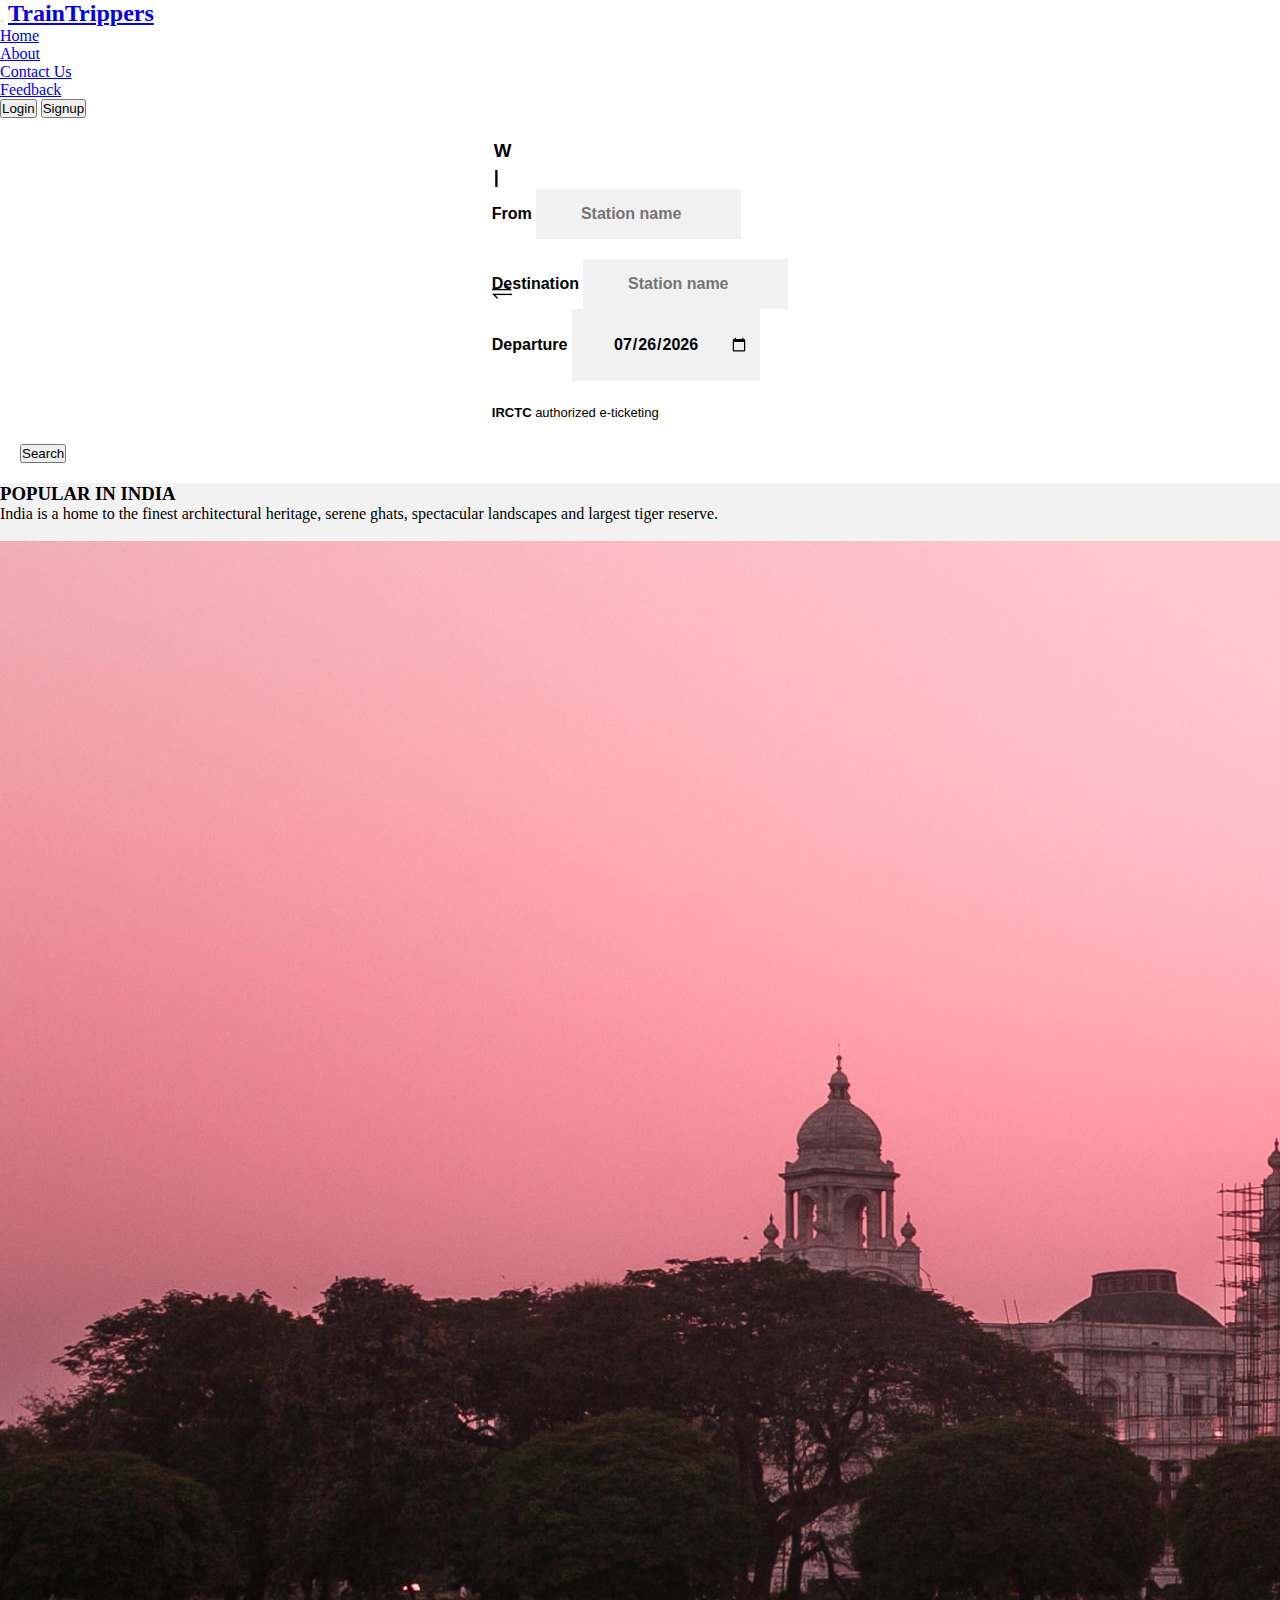
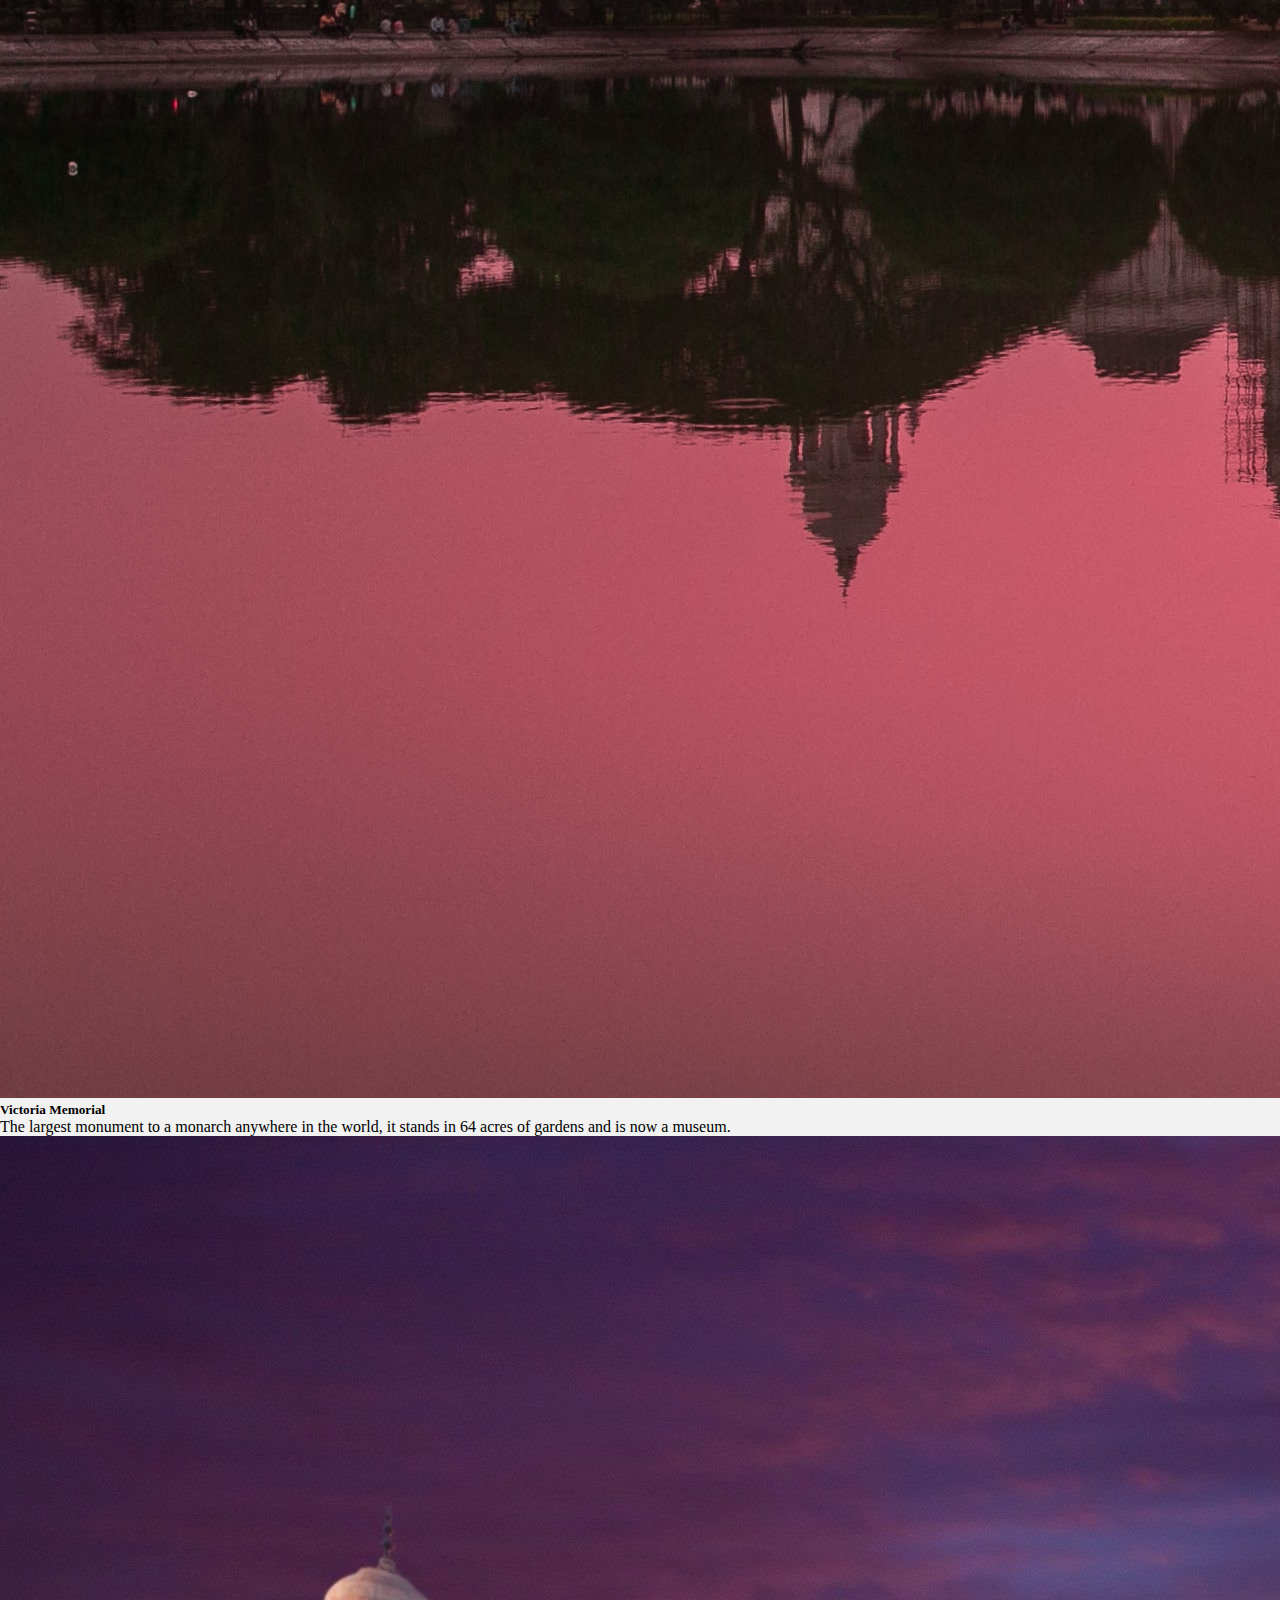
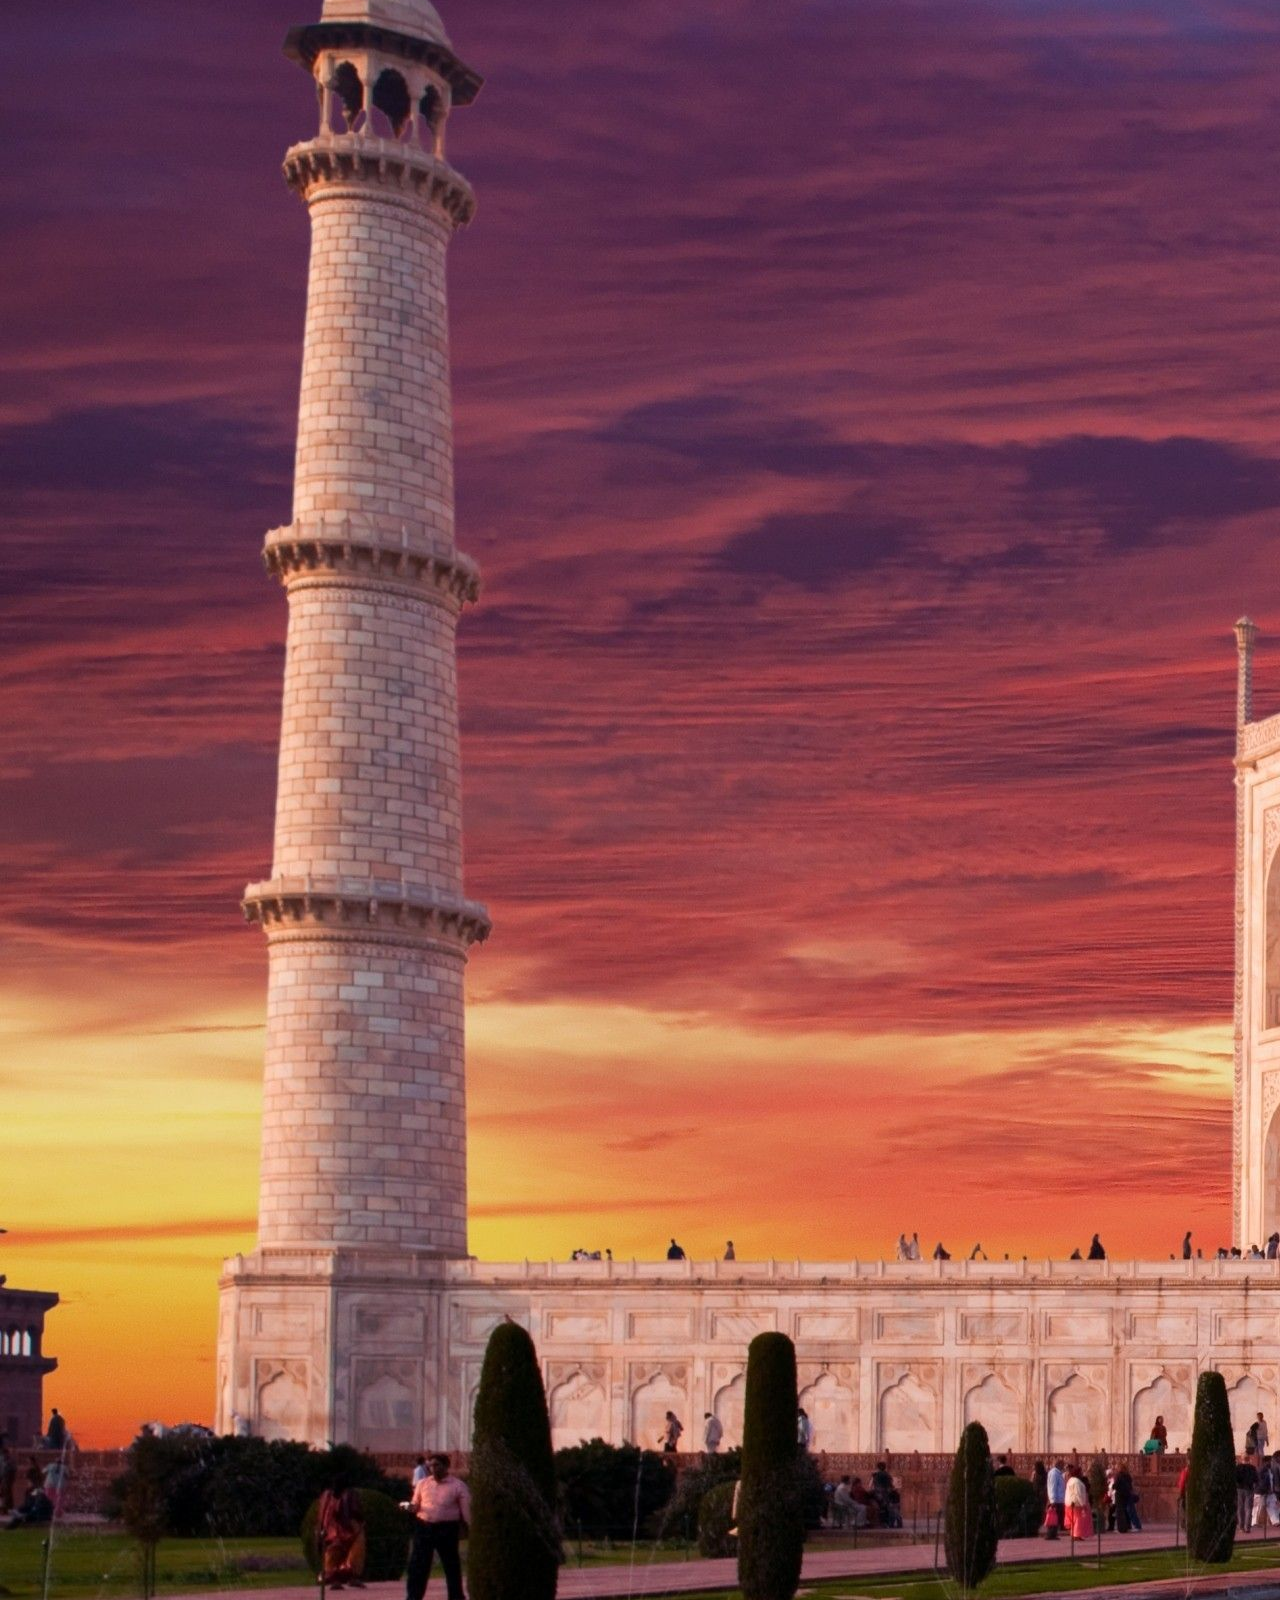
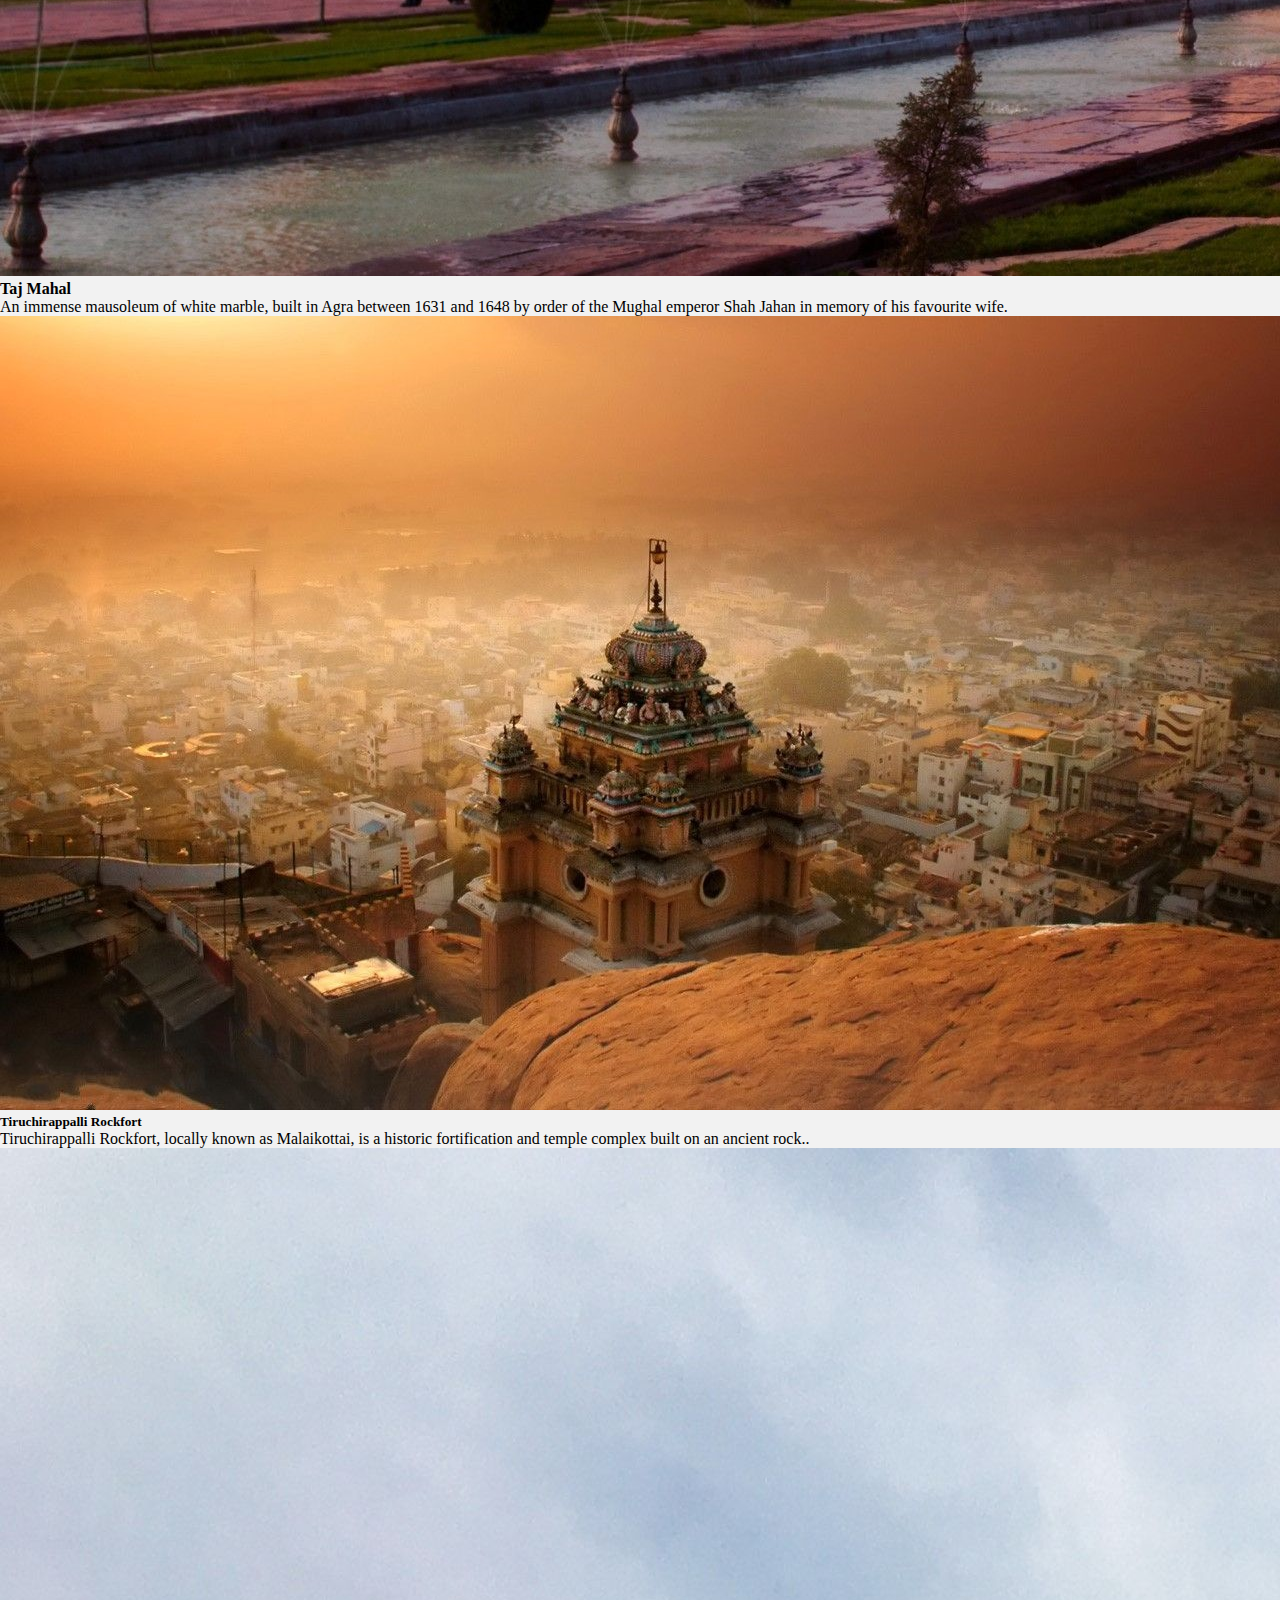
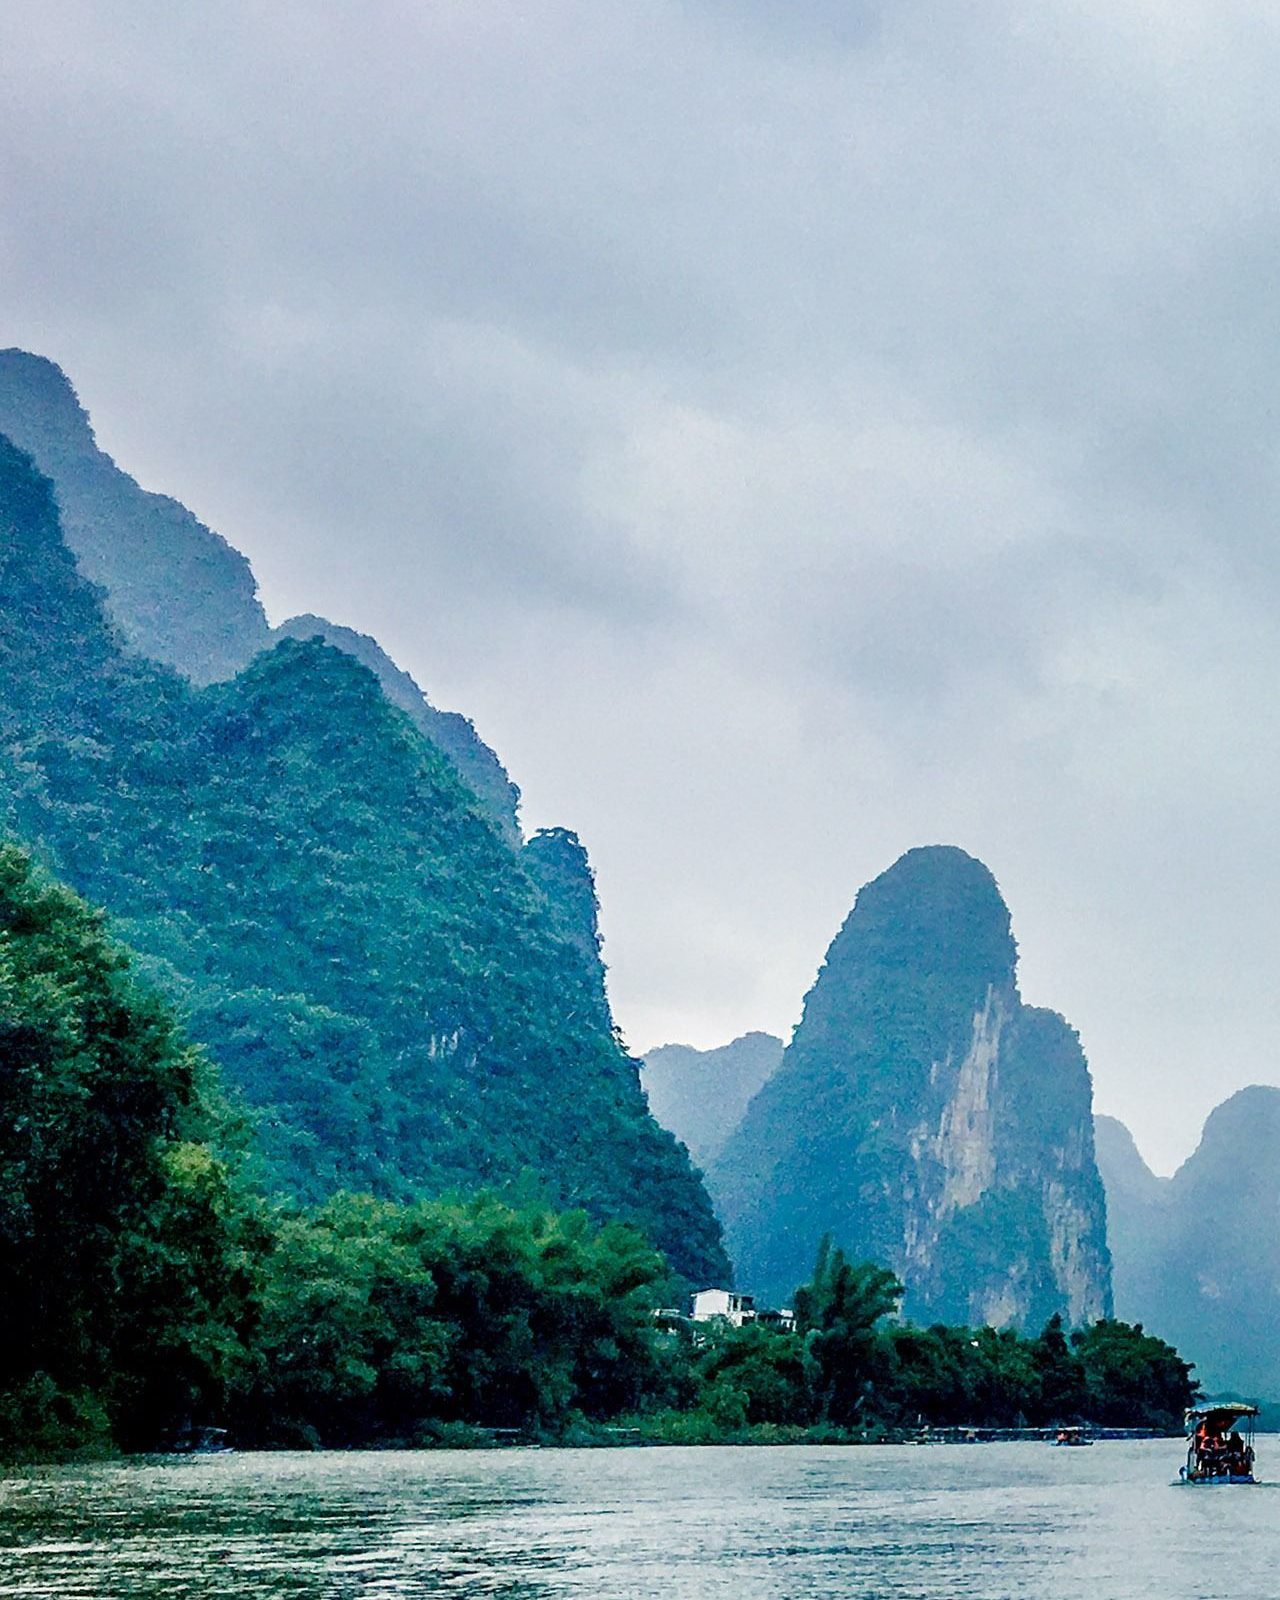
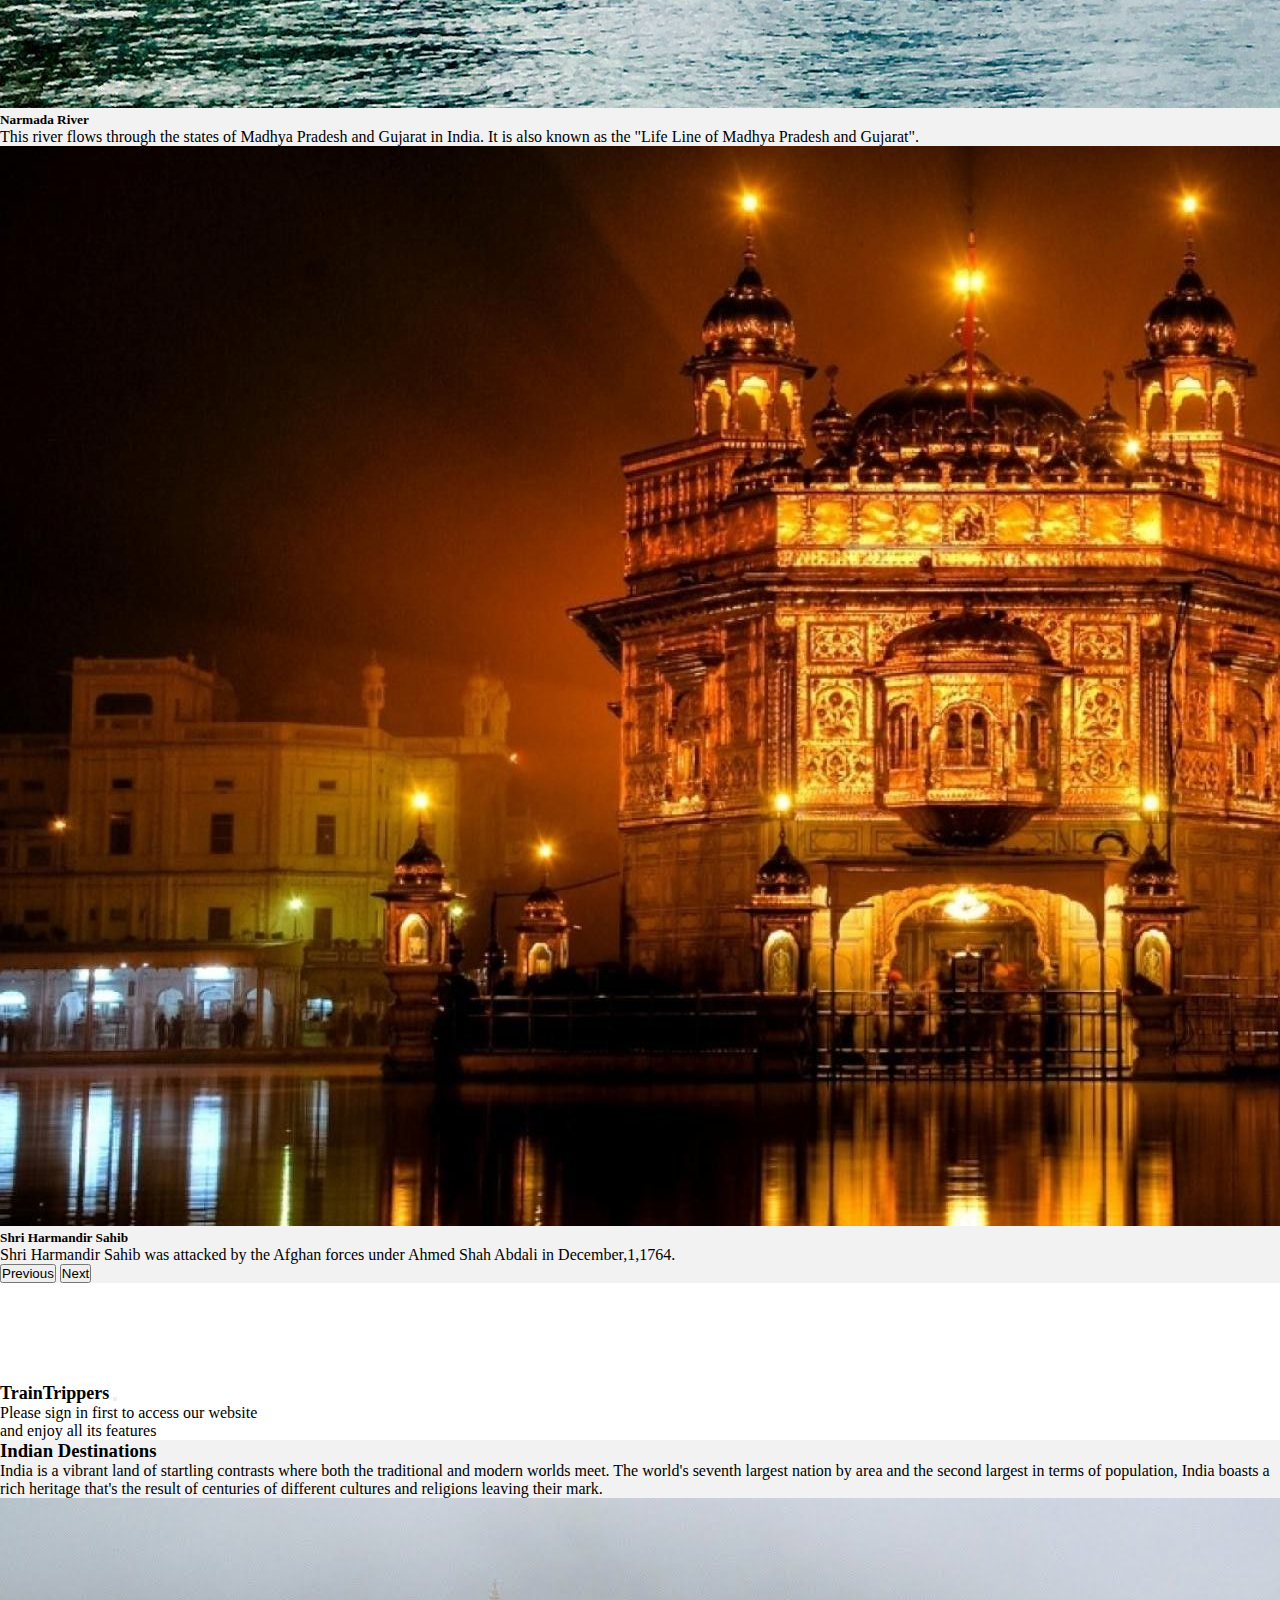
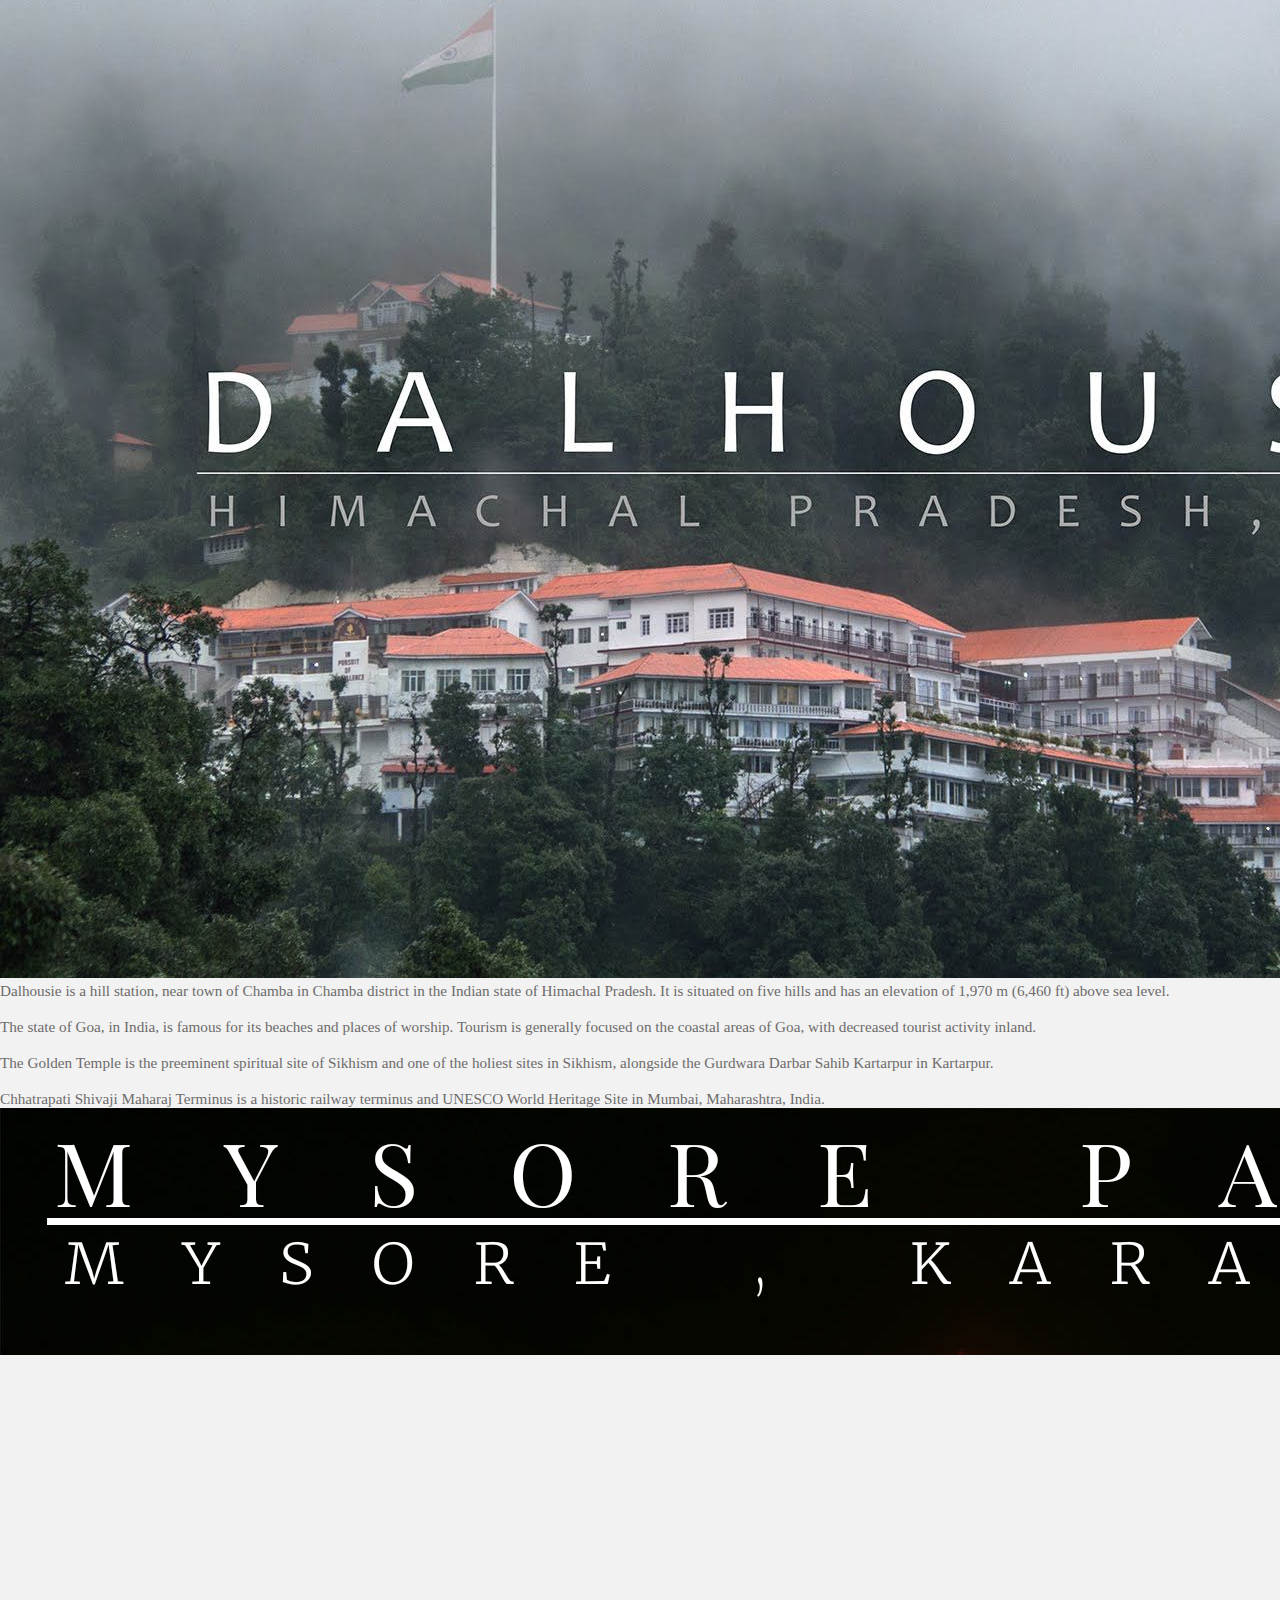
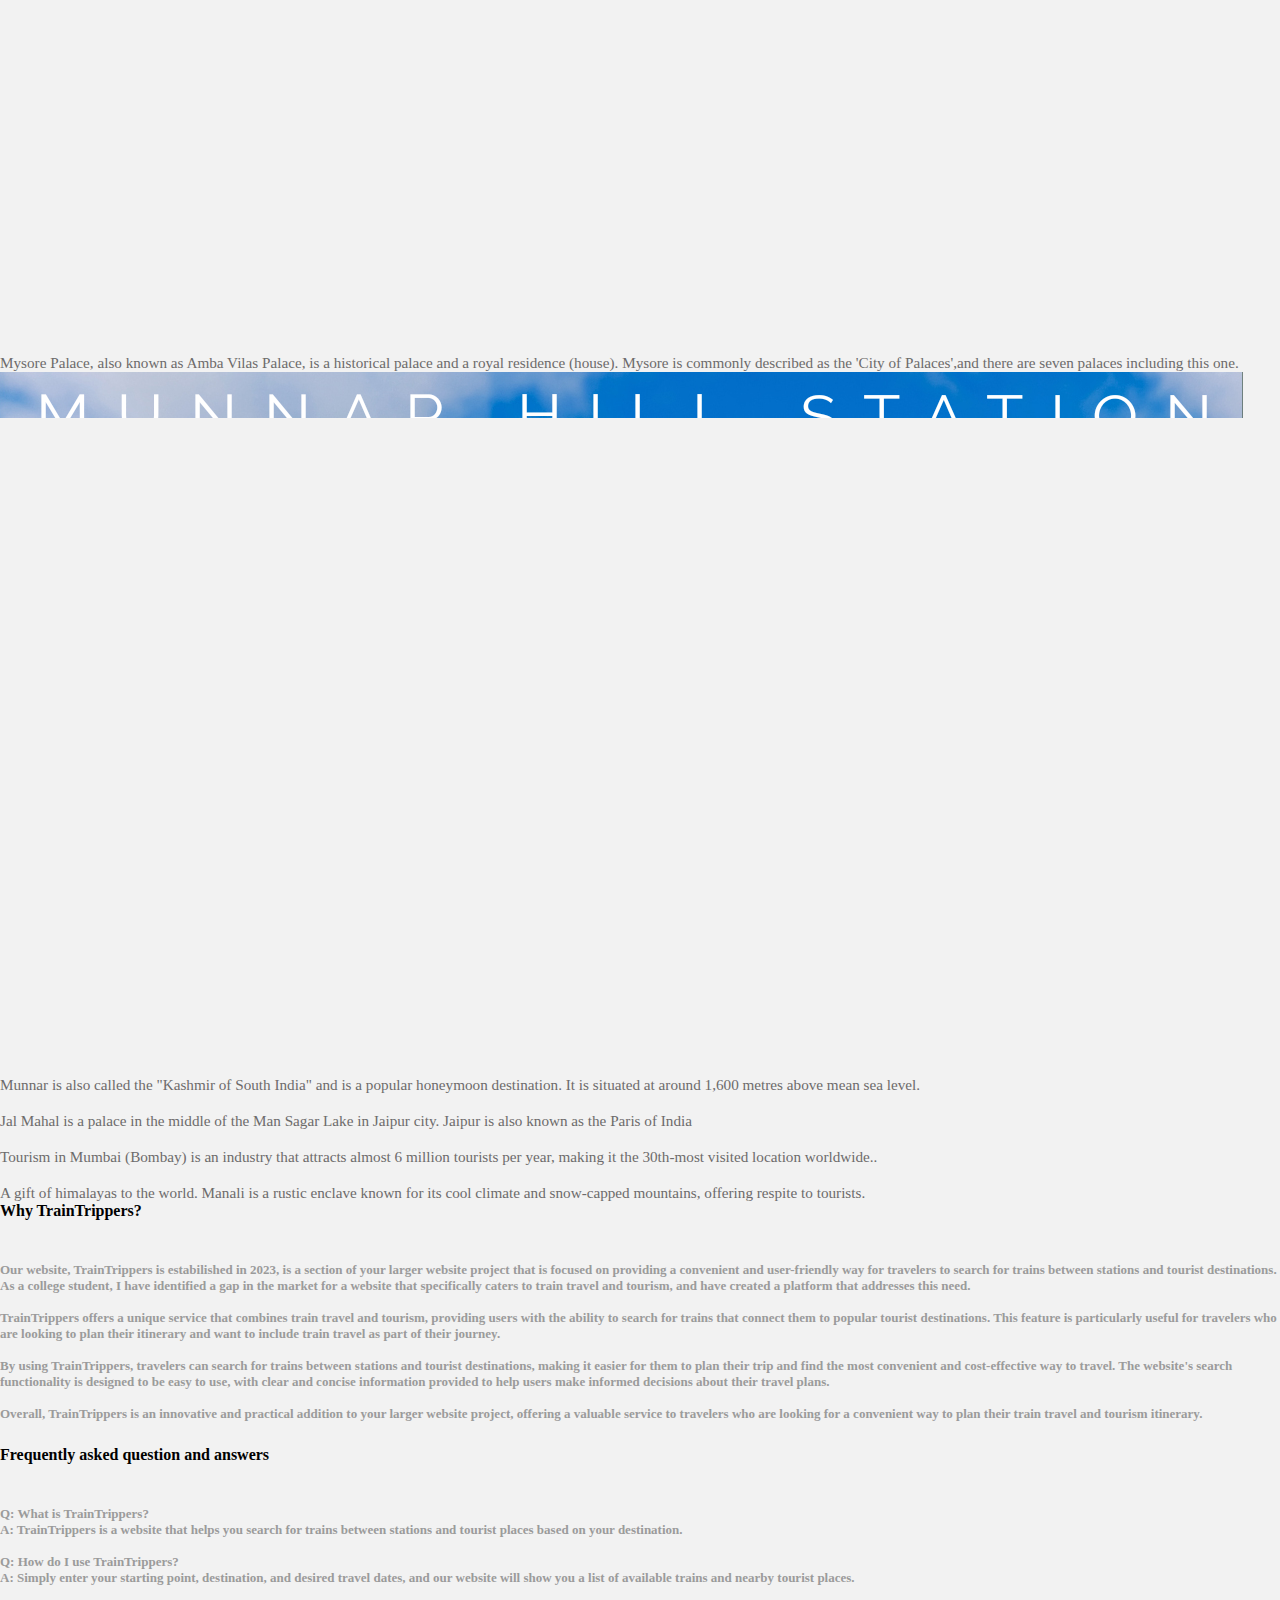
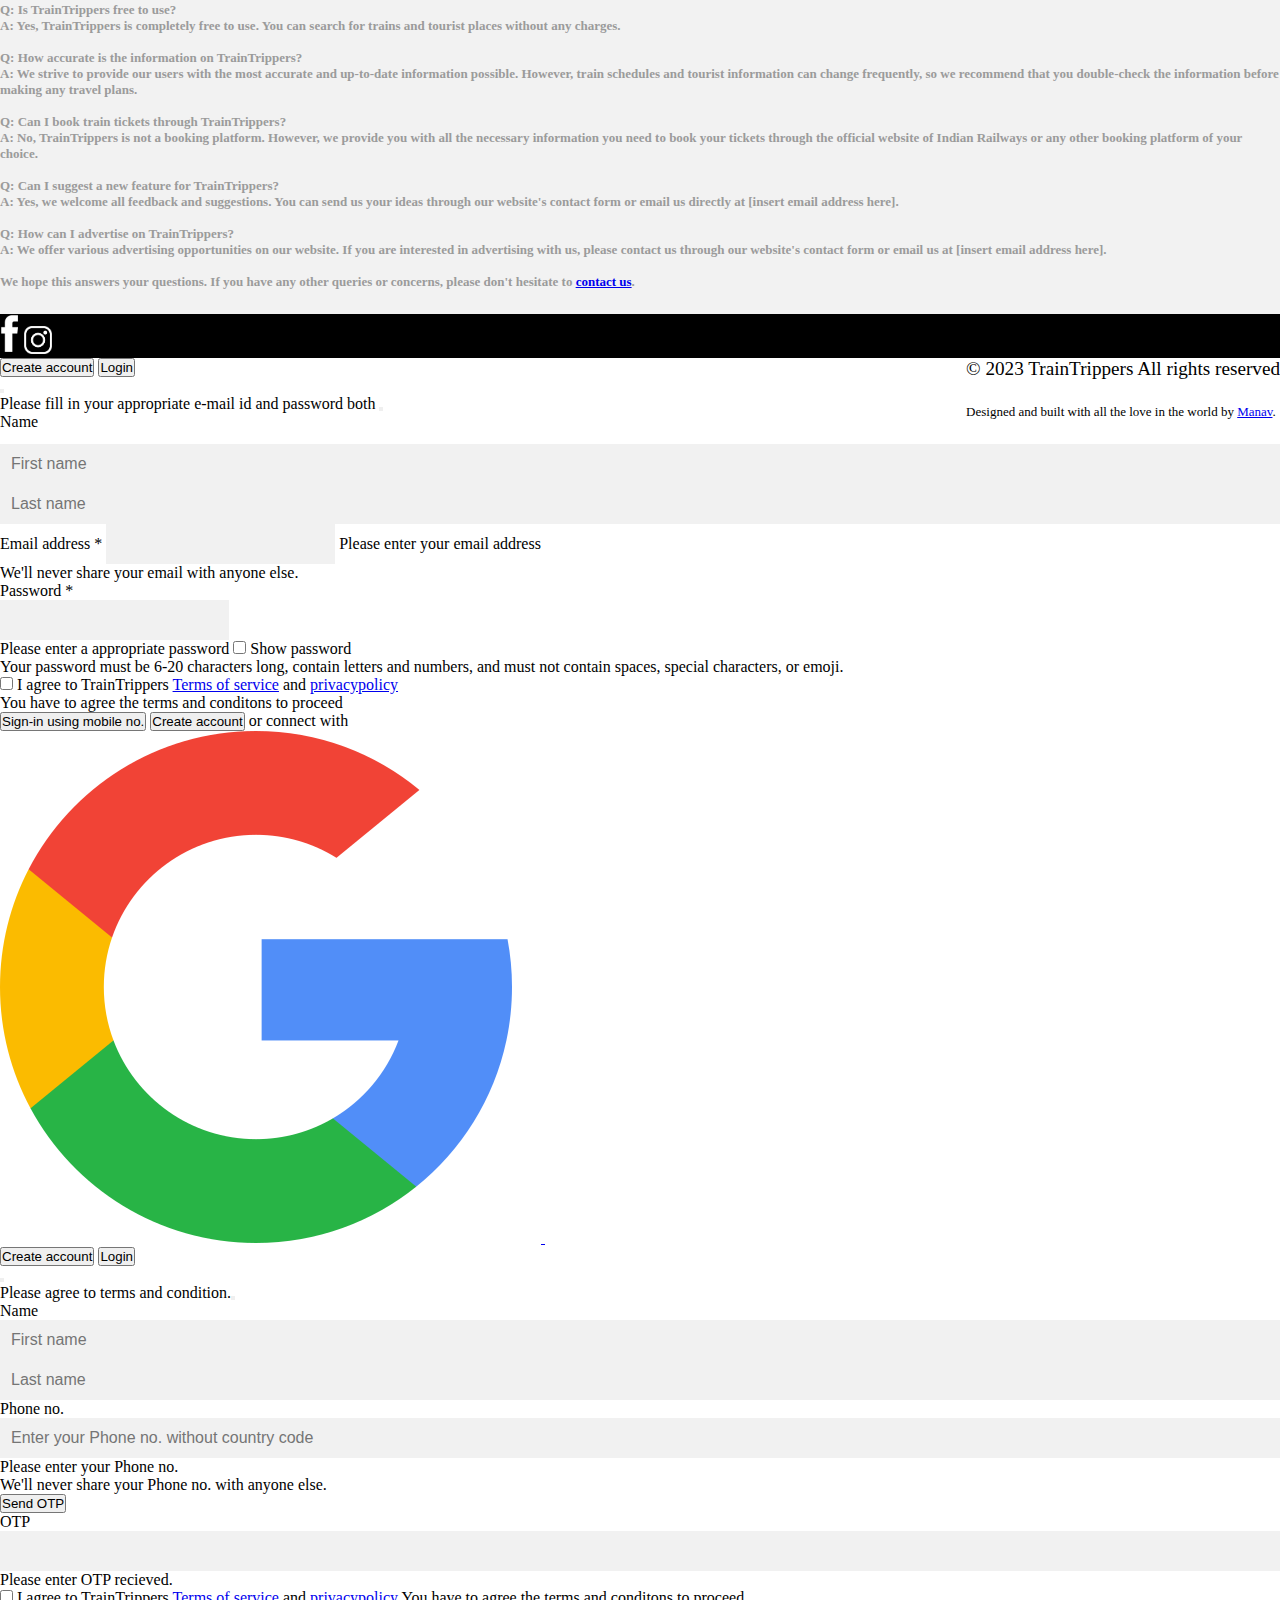
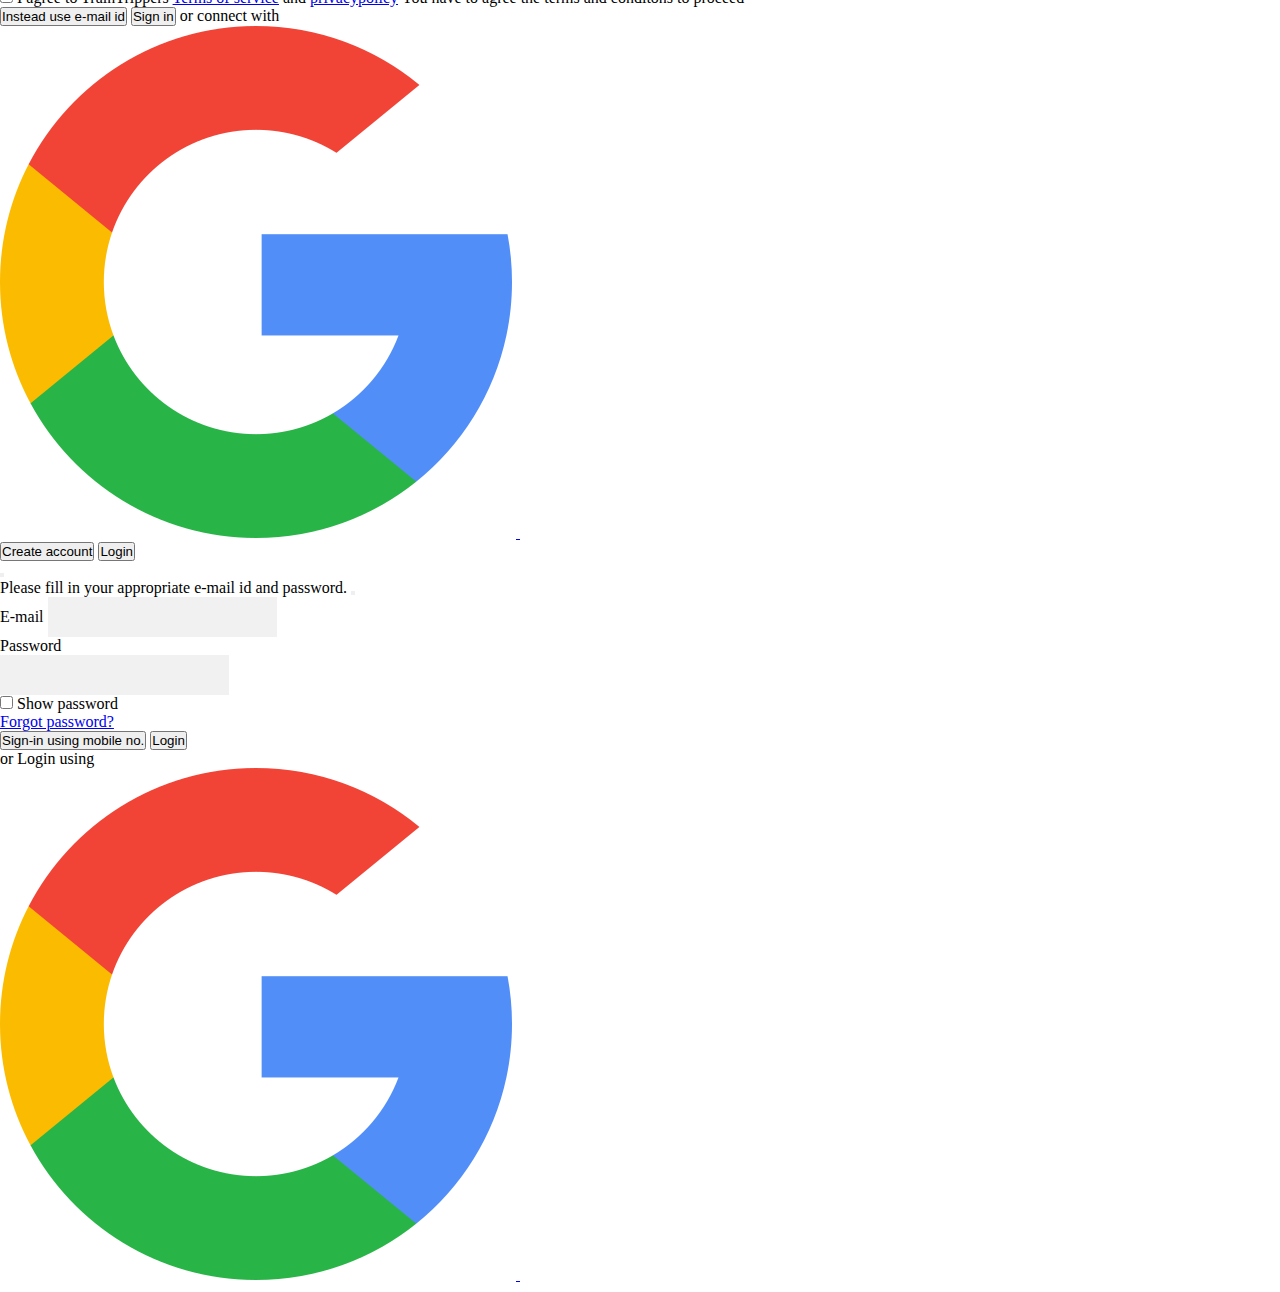
==== commit b186f69e: "Update index.html" ====
--- a/index.html
+++ b/index.html
@@ -506,7 +506,7 @@
         <div class="modal-footer">
           <button type="button" class="btn btn-outline-dark" id="email-modal-open" onclick="closemodal2()"
             data-bs-toggle="modal" data-bs-target="#signupModal">Instead use e-mail id</button>
-          <button type="submit" class="btn btn-primary" id="cracc2">Create account</button>
+          <button type="submit" class="btn btn-primary" id="cracc2">Sign in</button>
 
           </form>
 
@@ -595,4 +595,4 @@
 
 </body>
 
-</html>+</html>
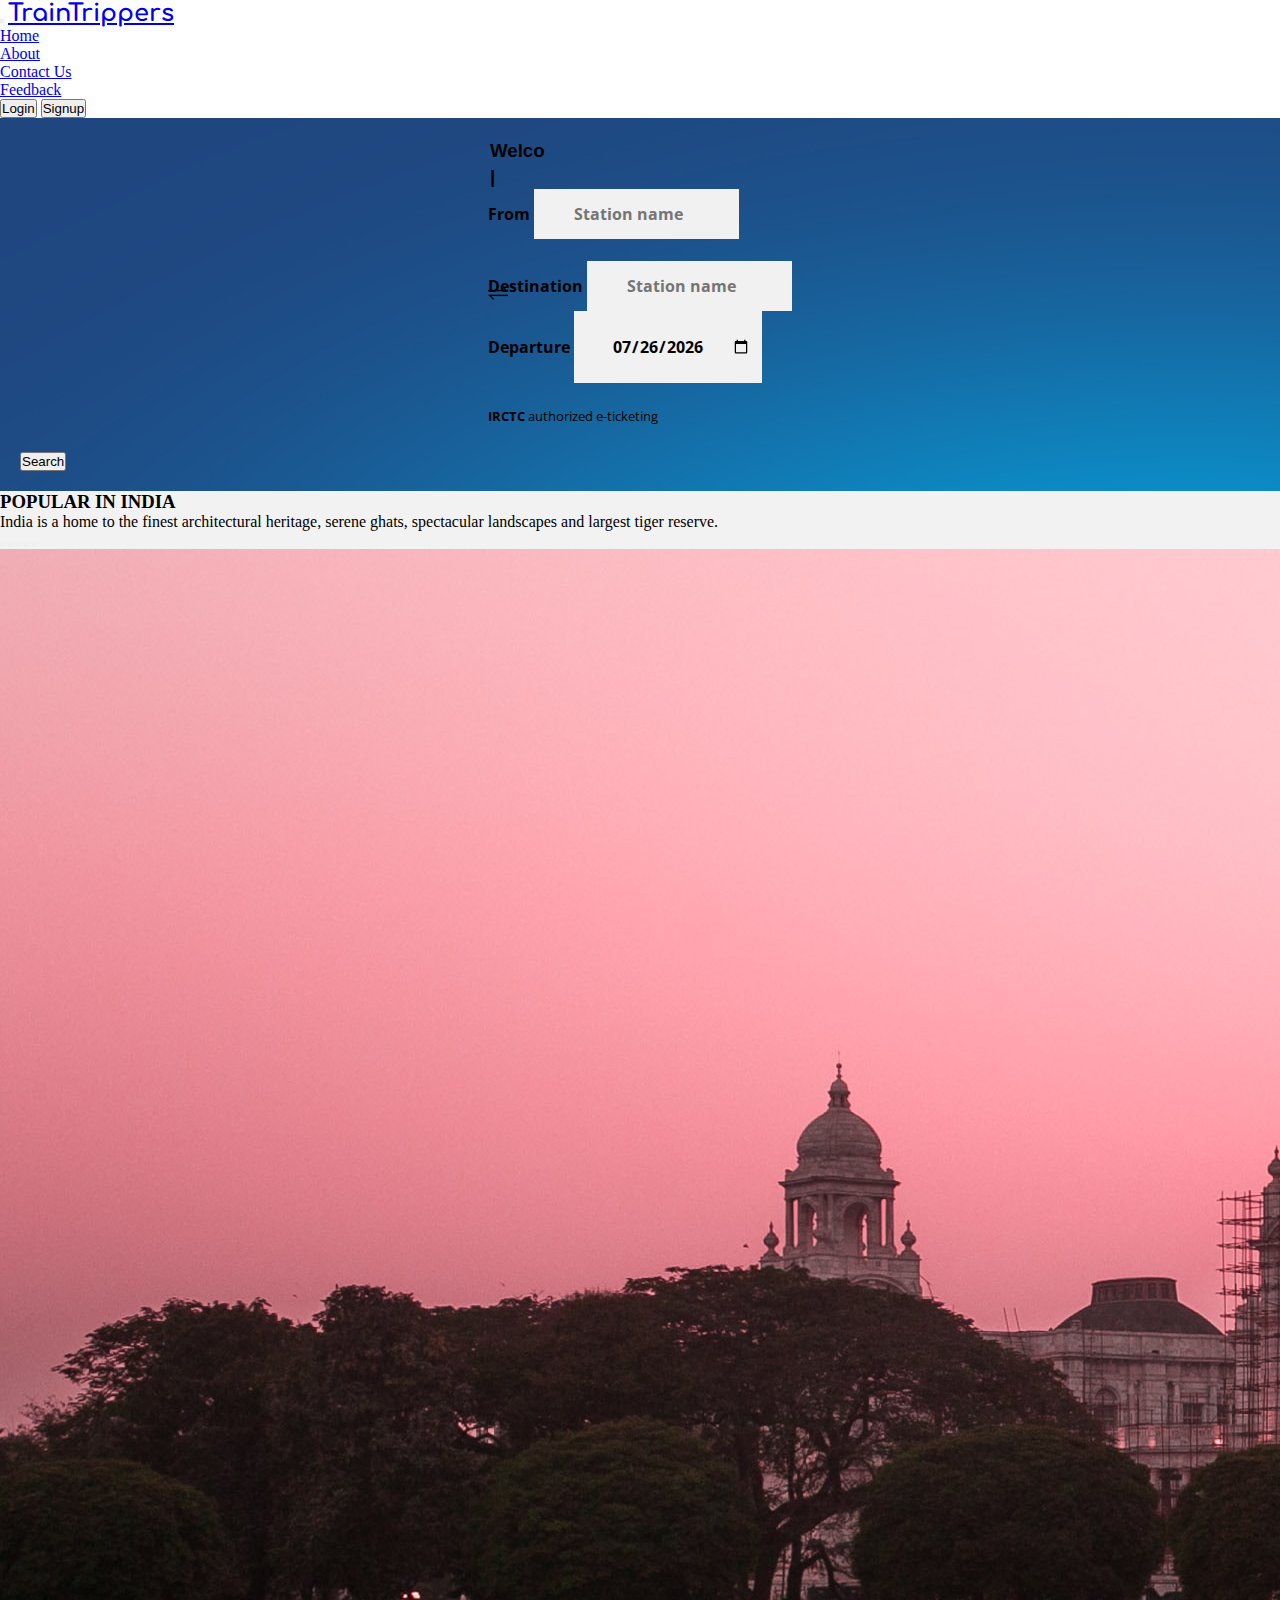
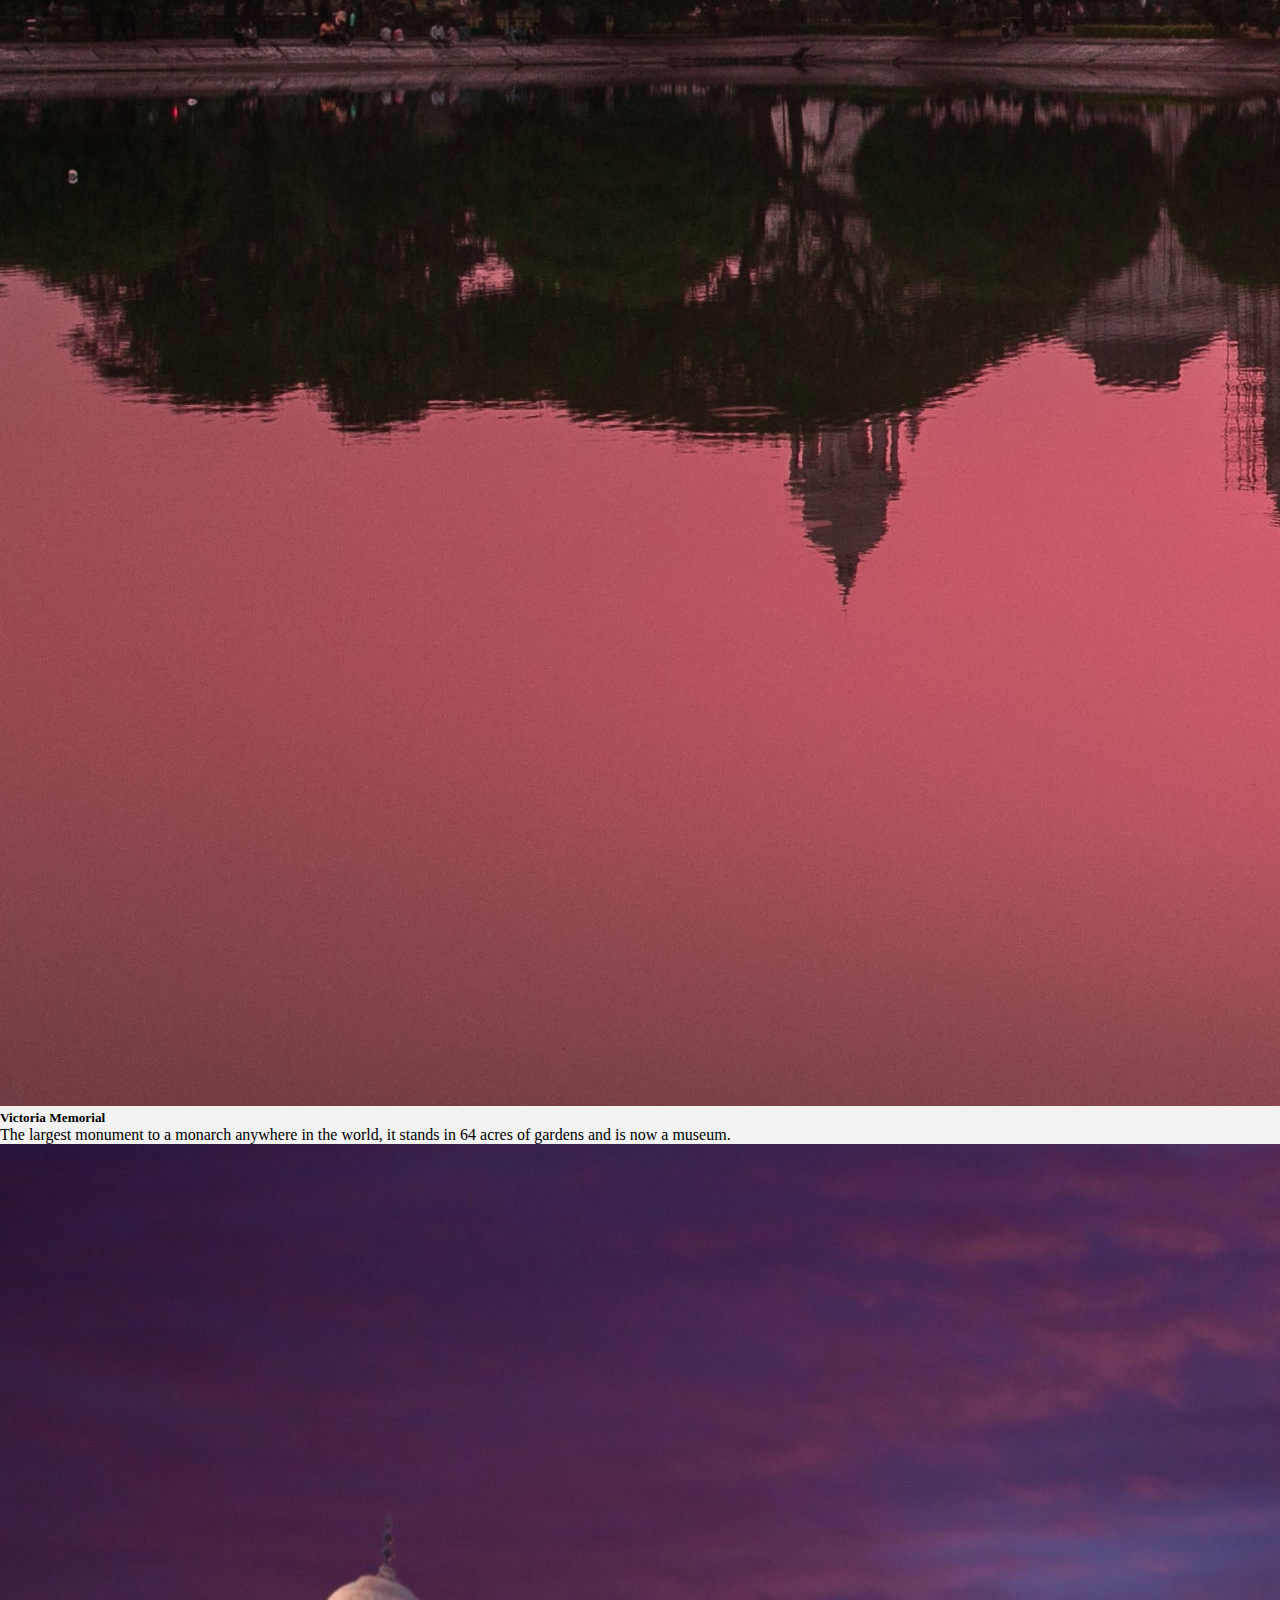
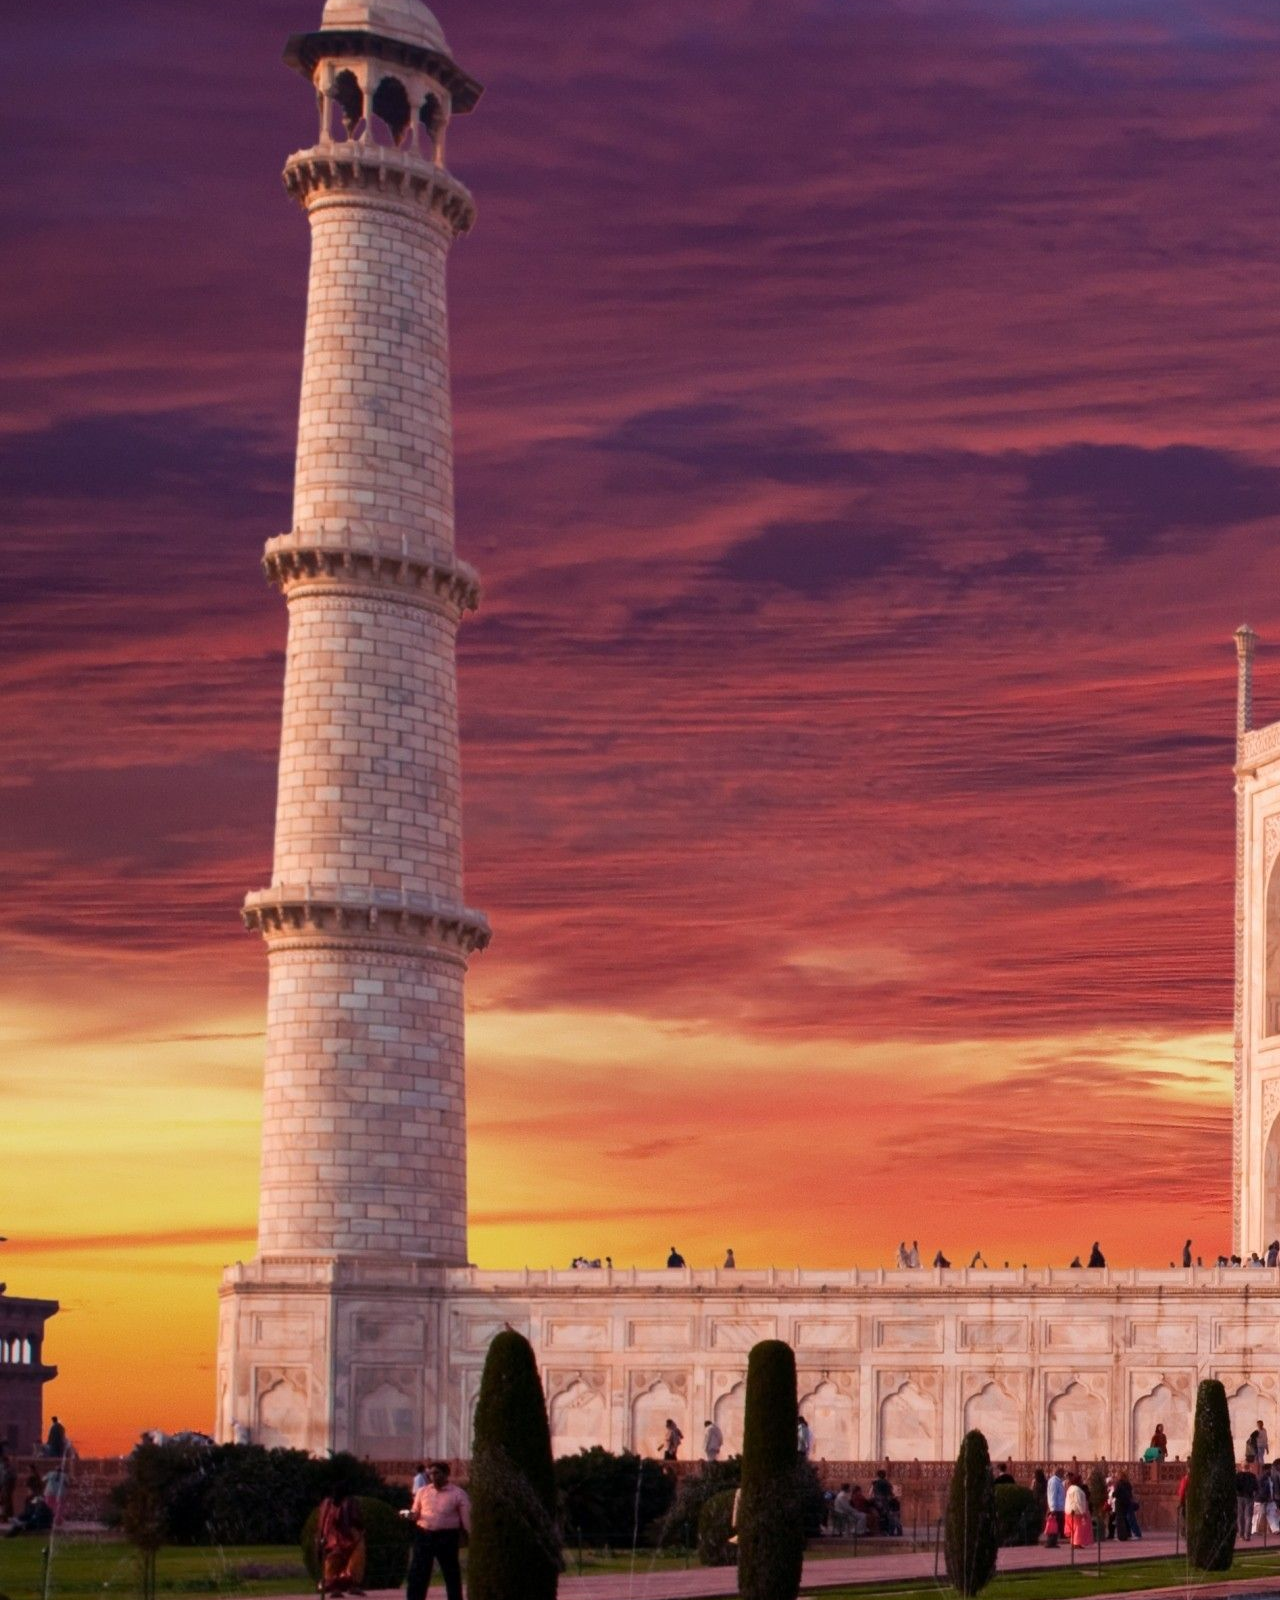
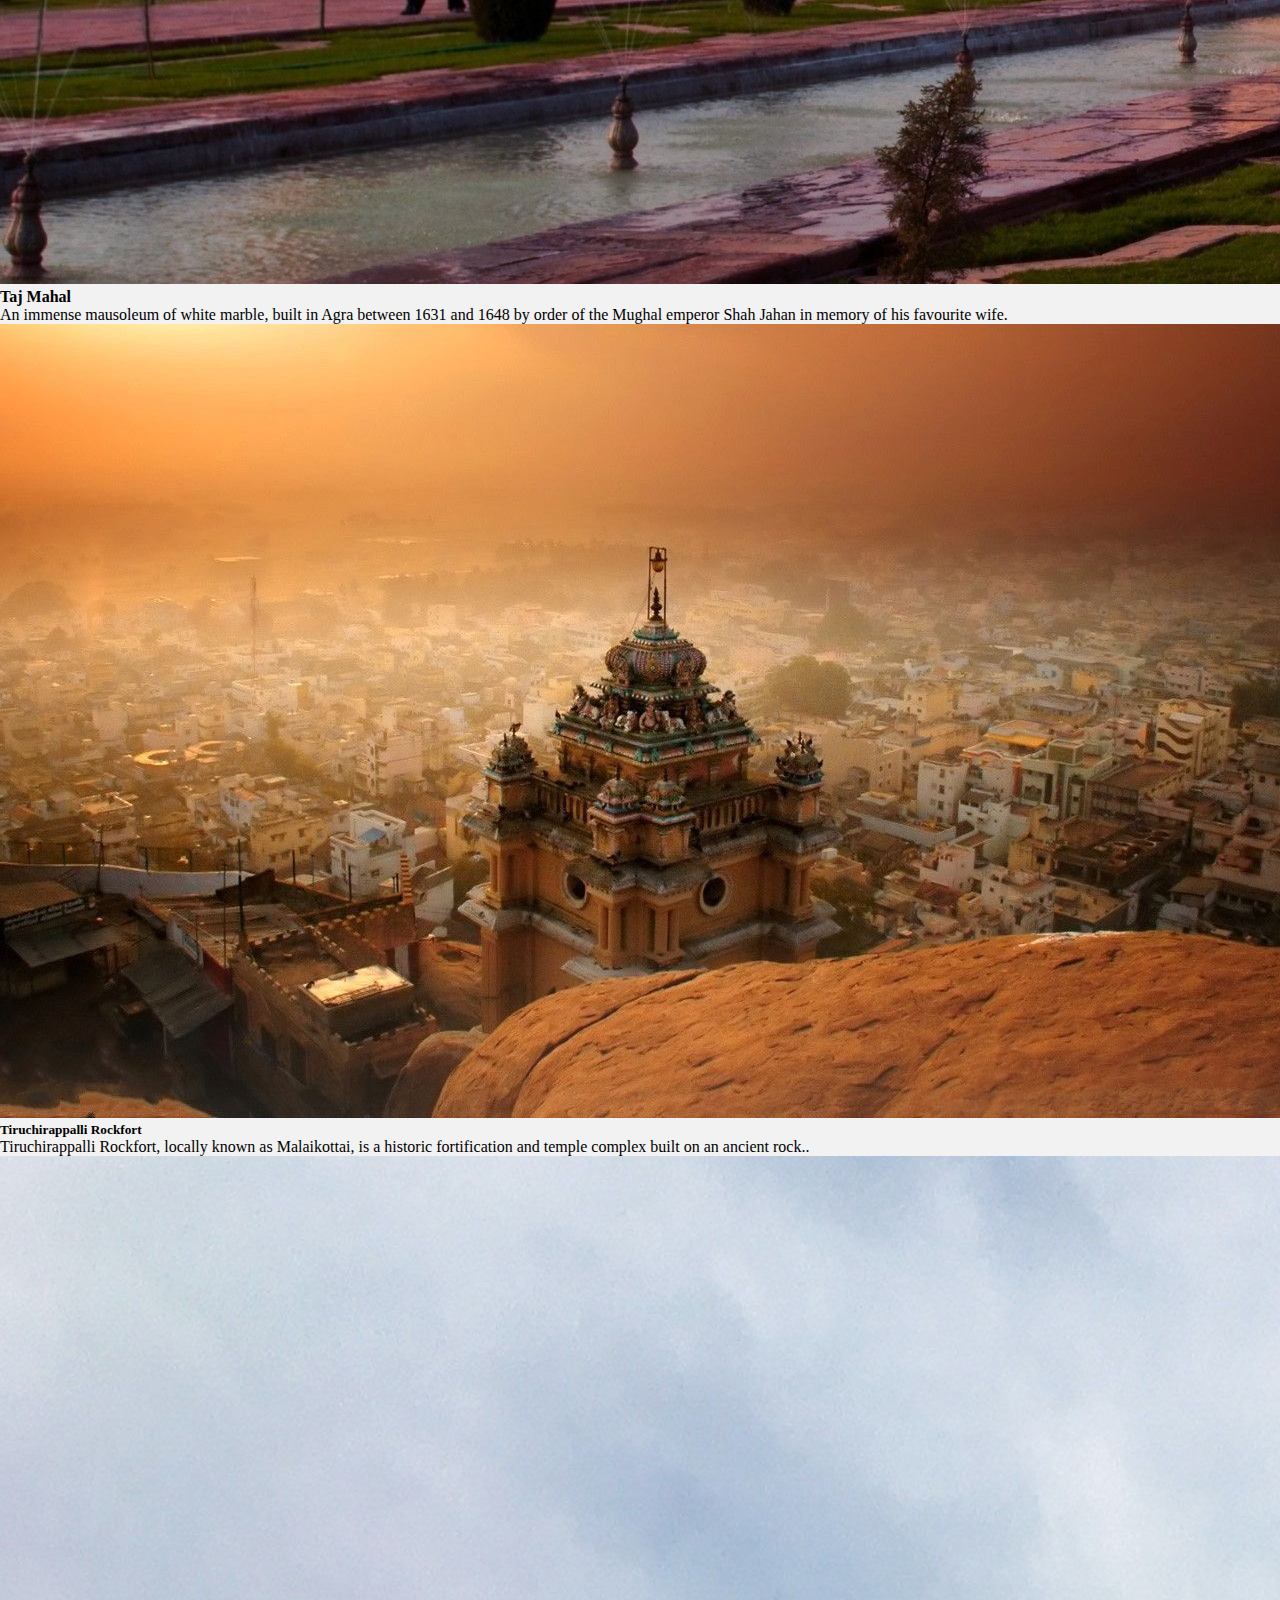
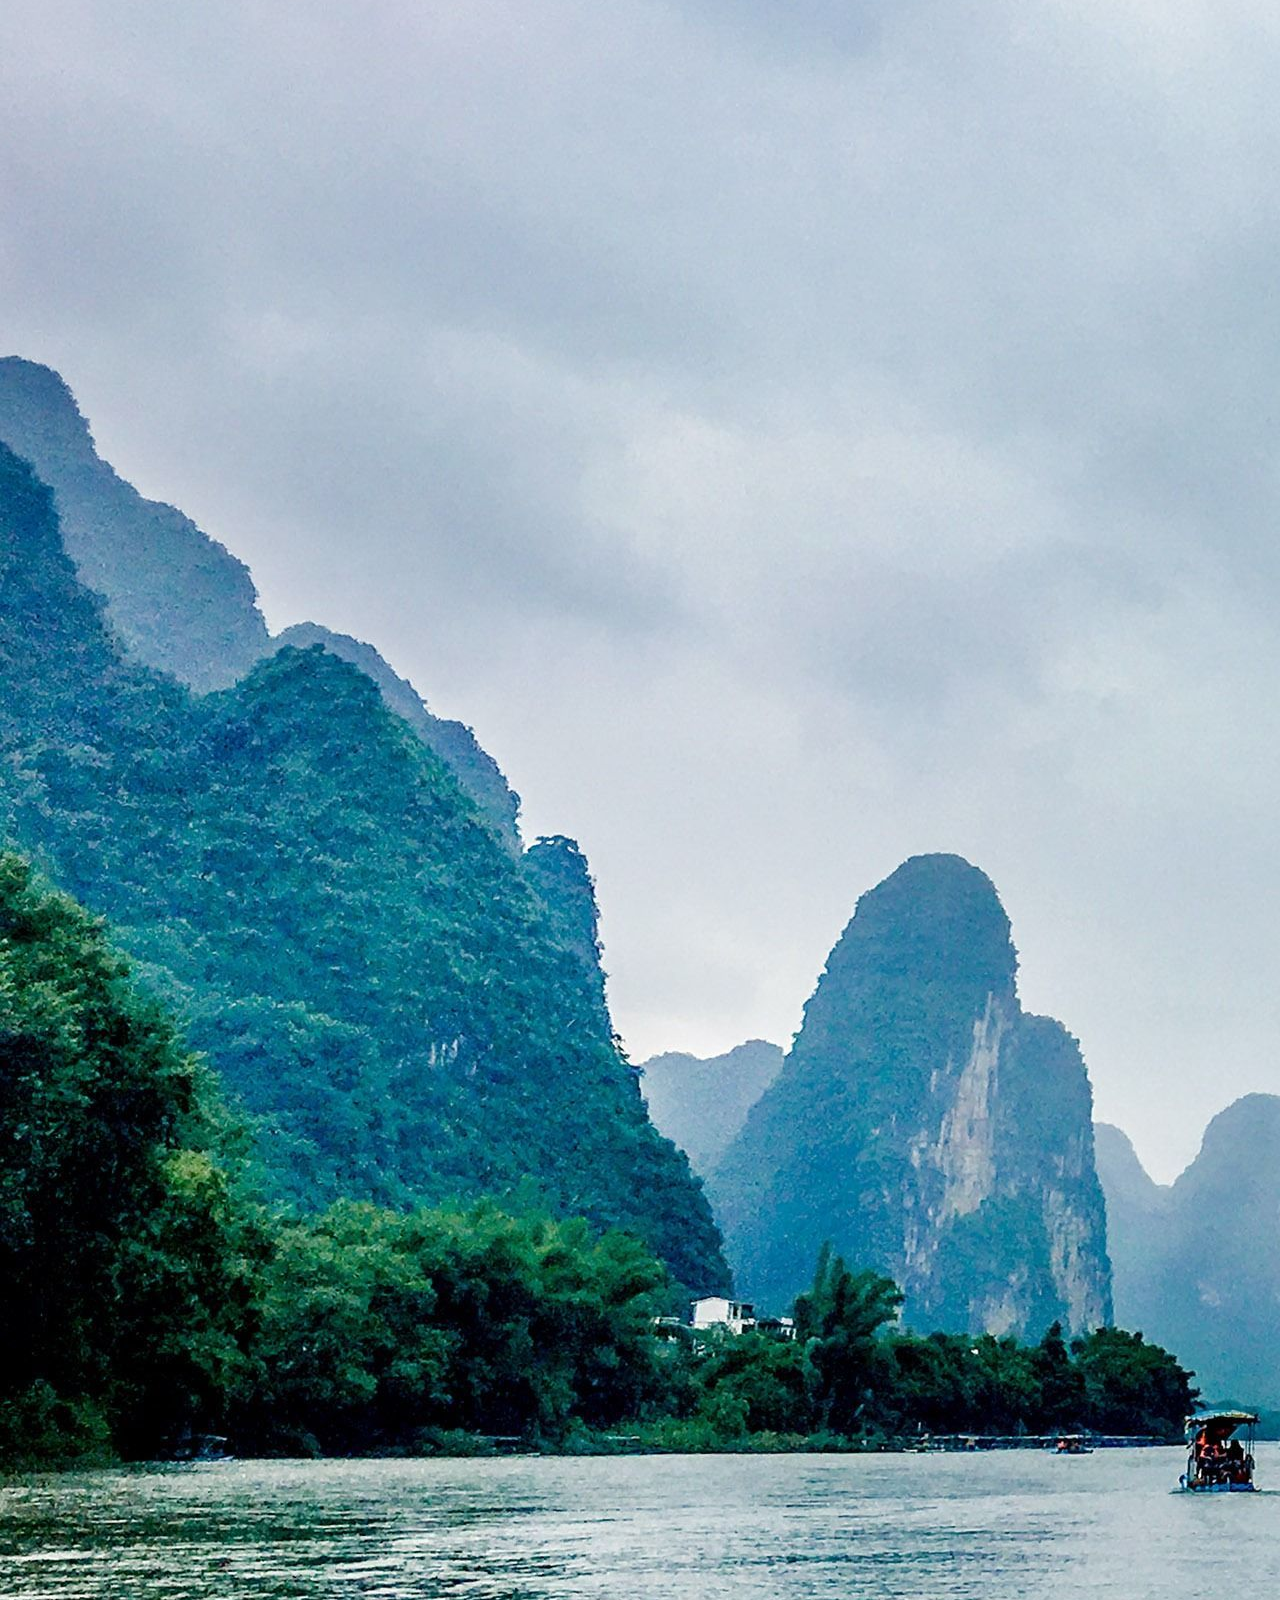
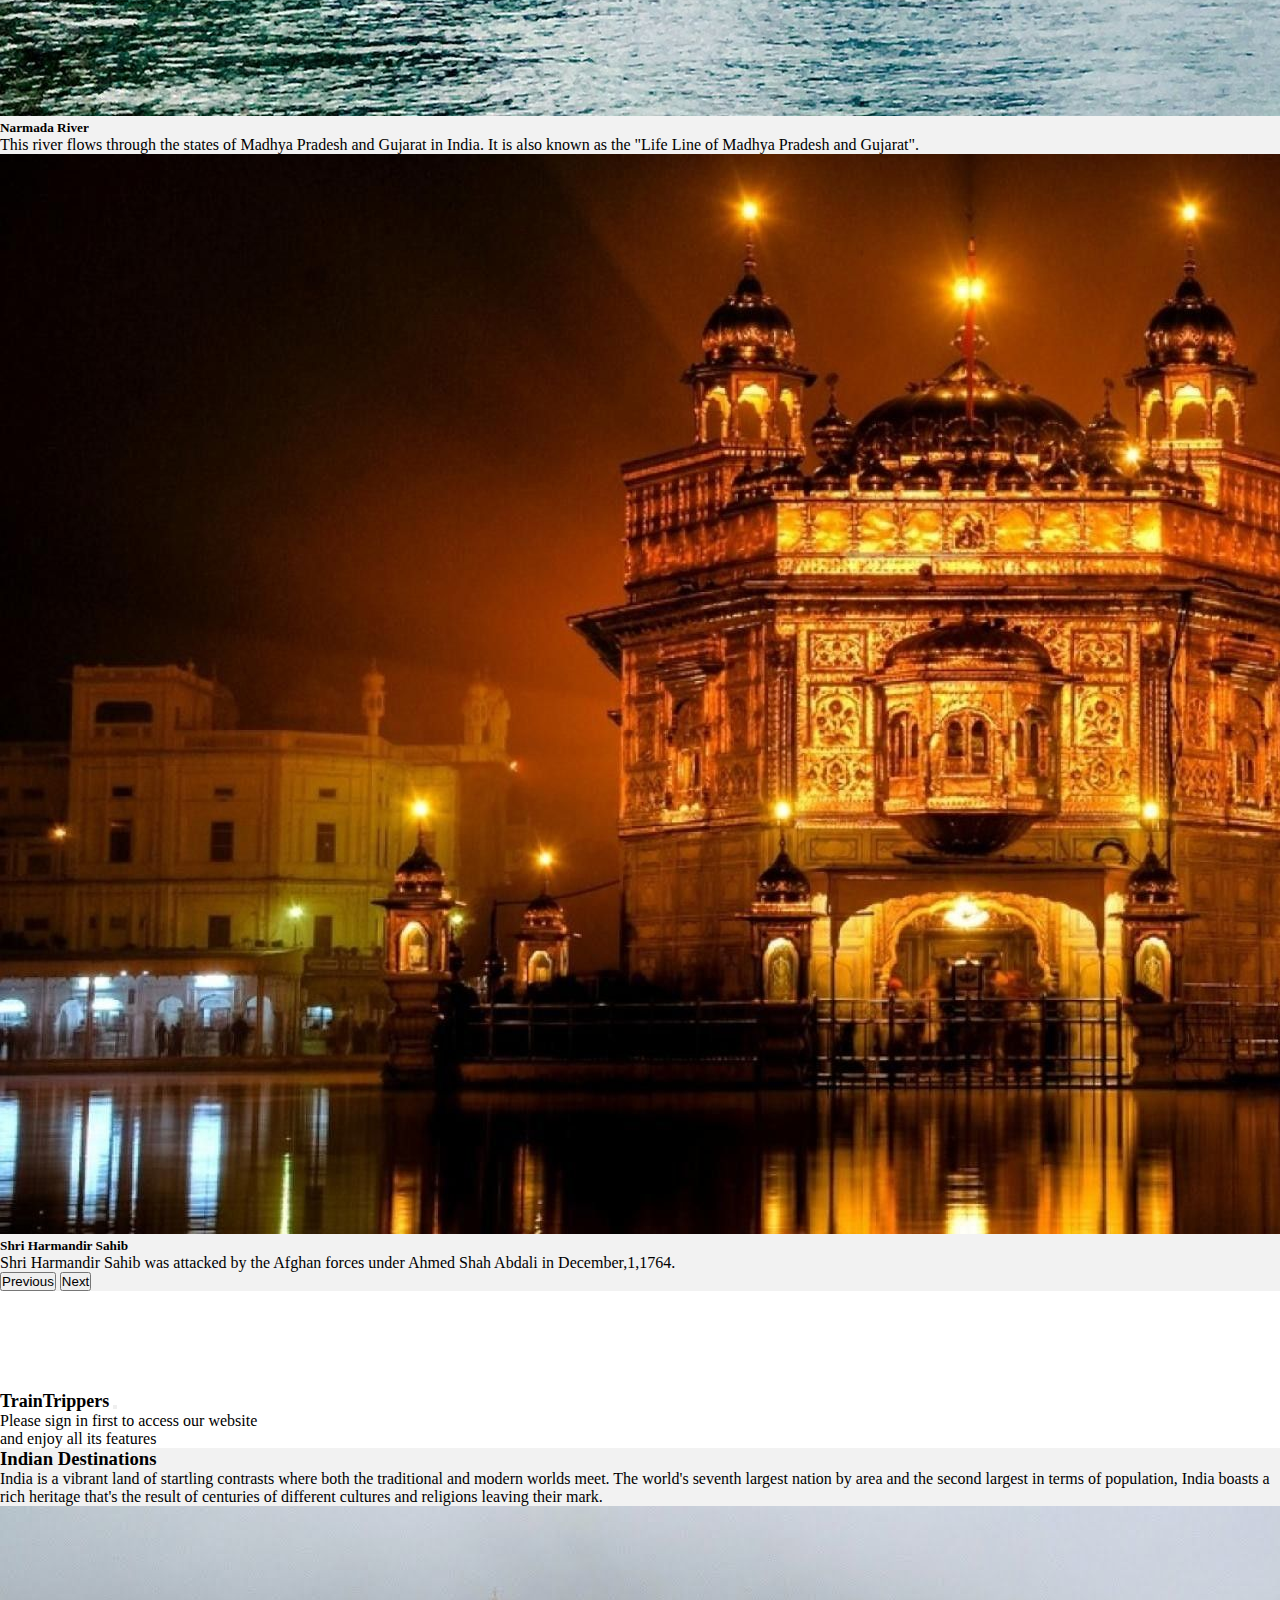
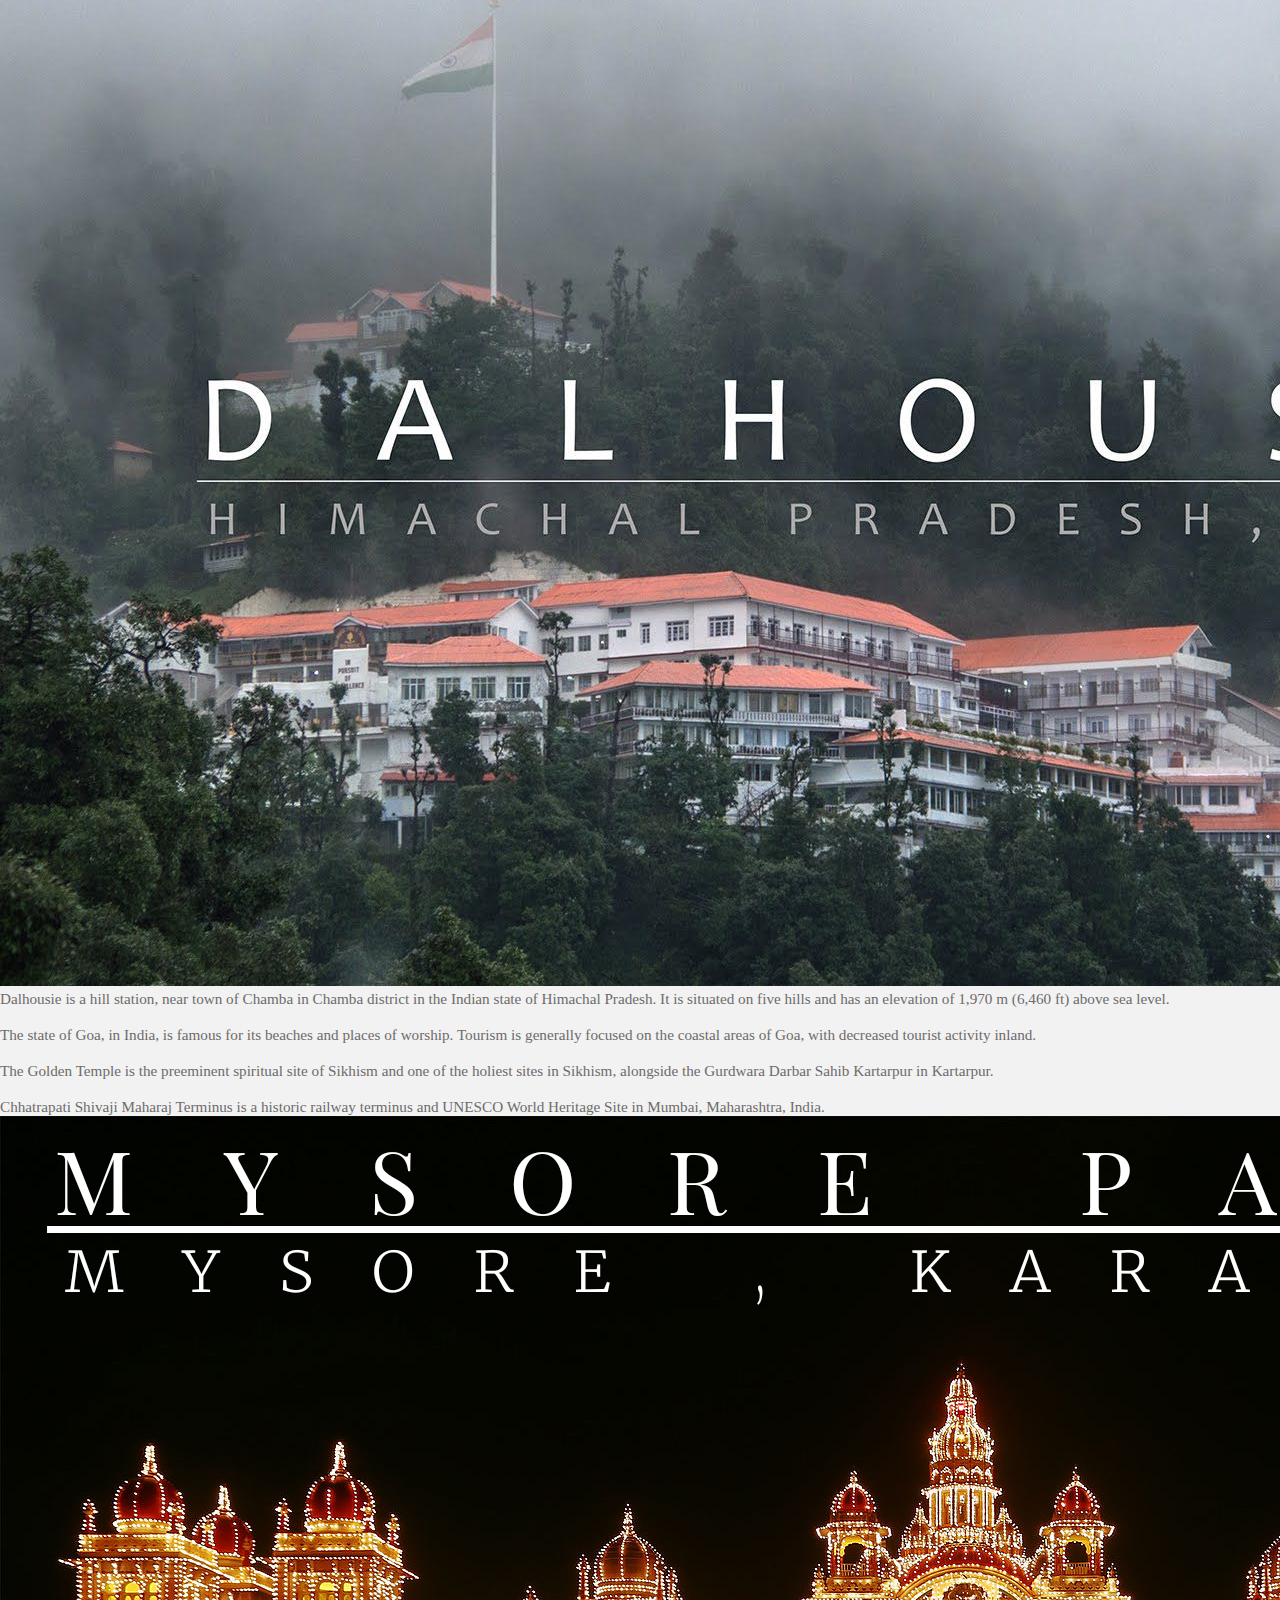
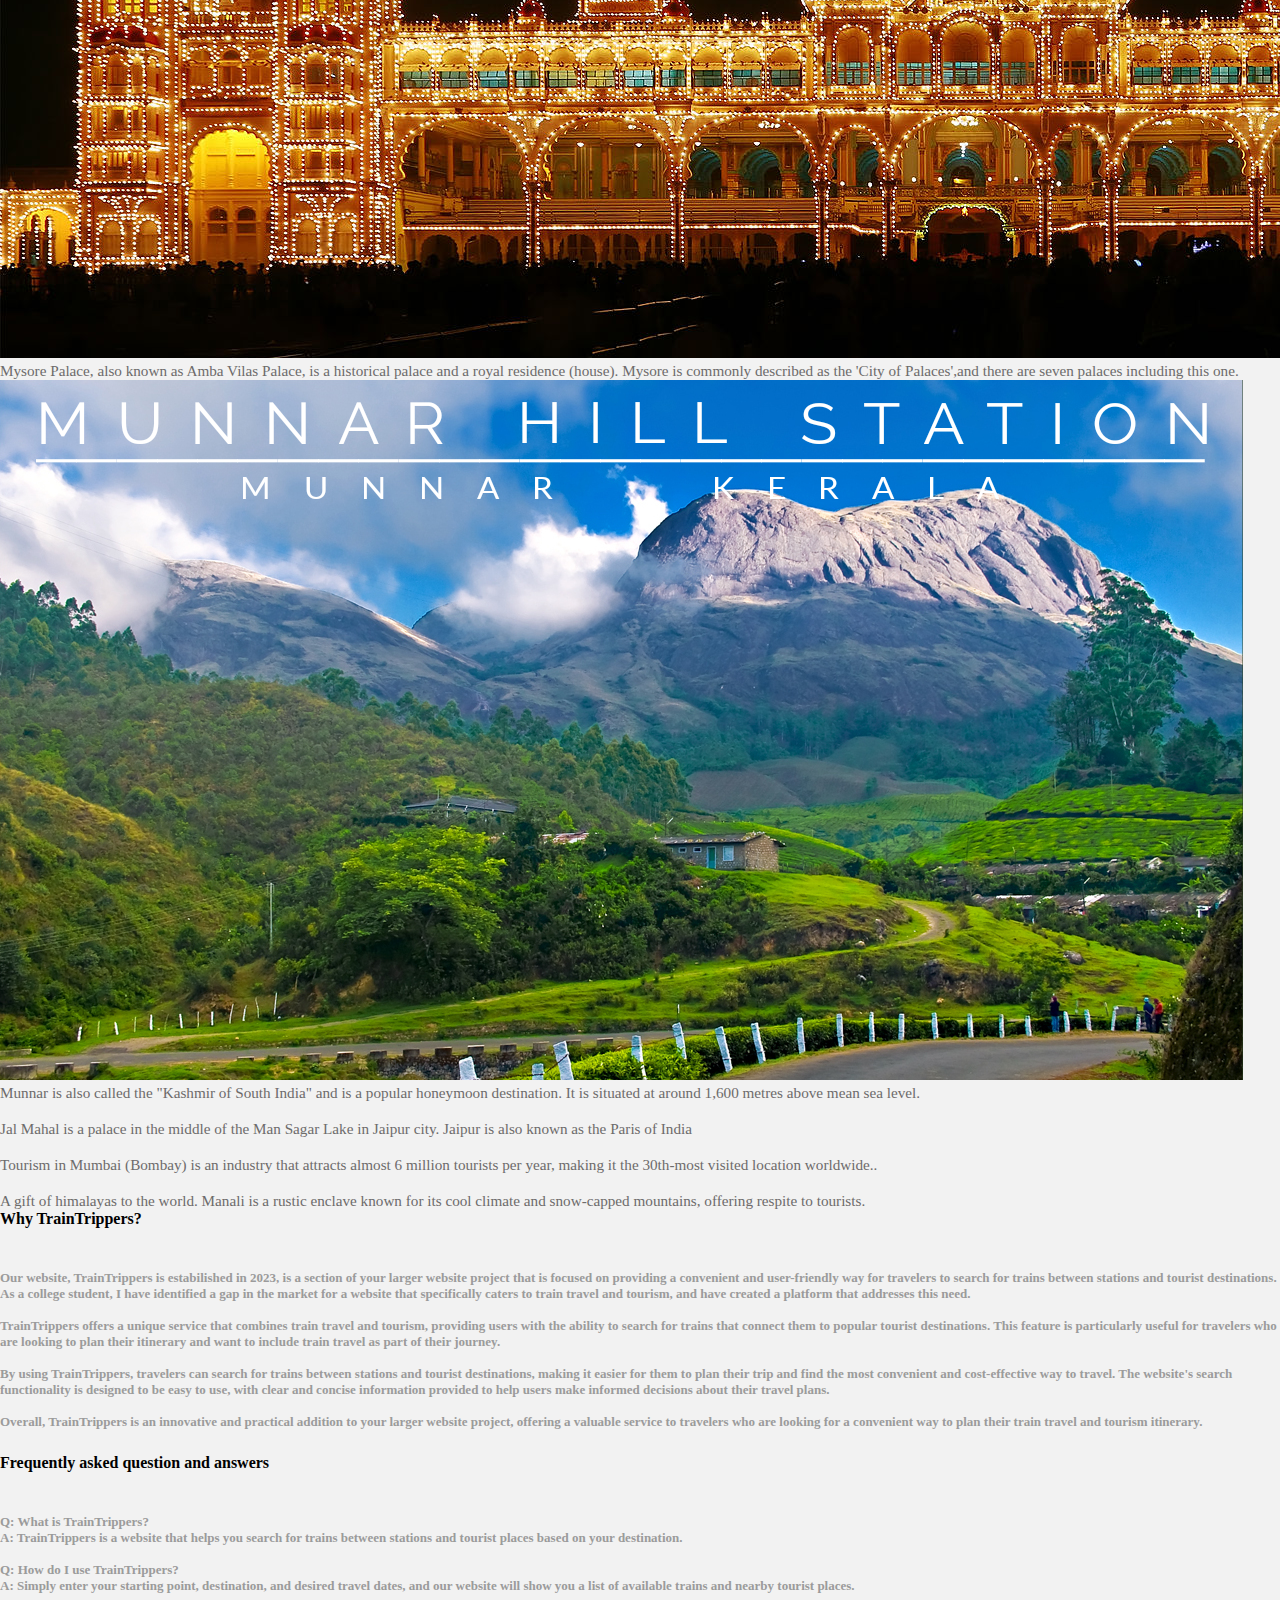
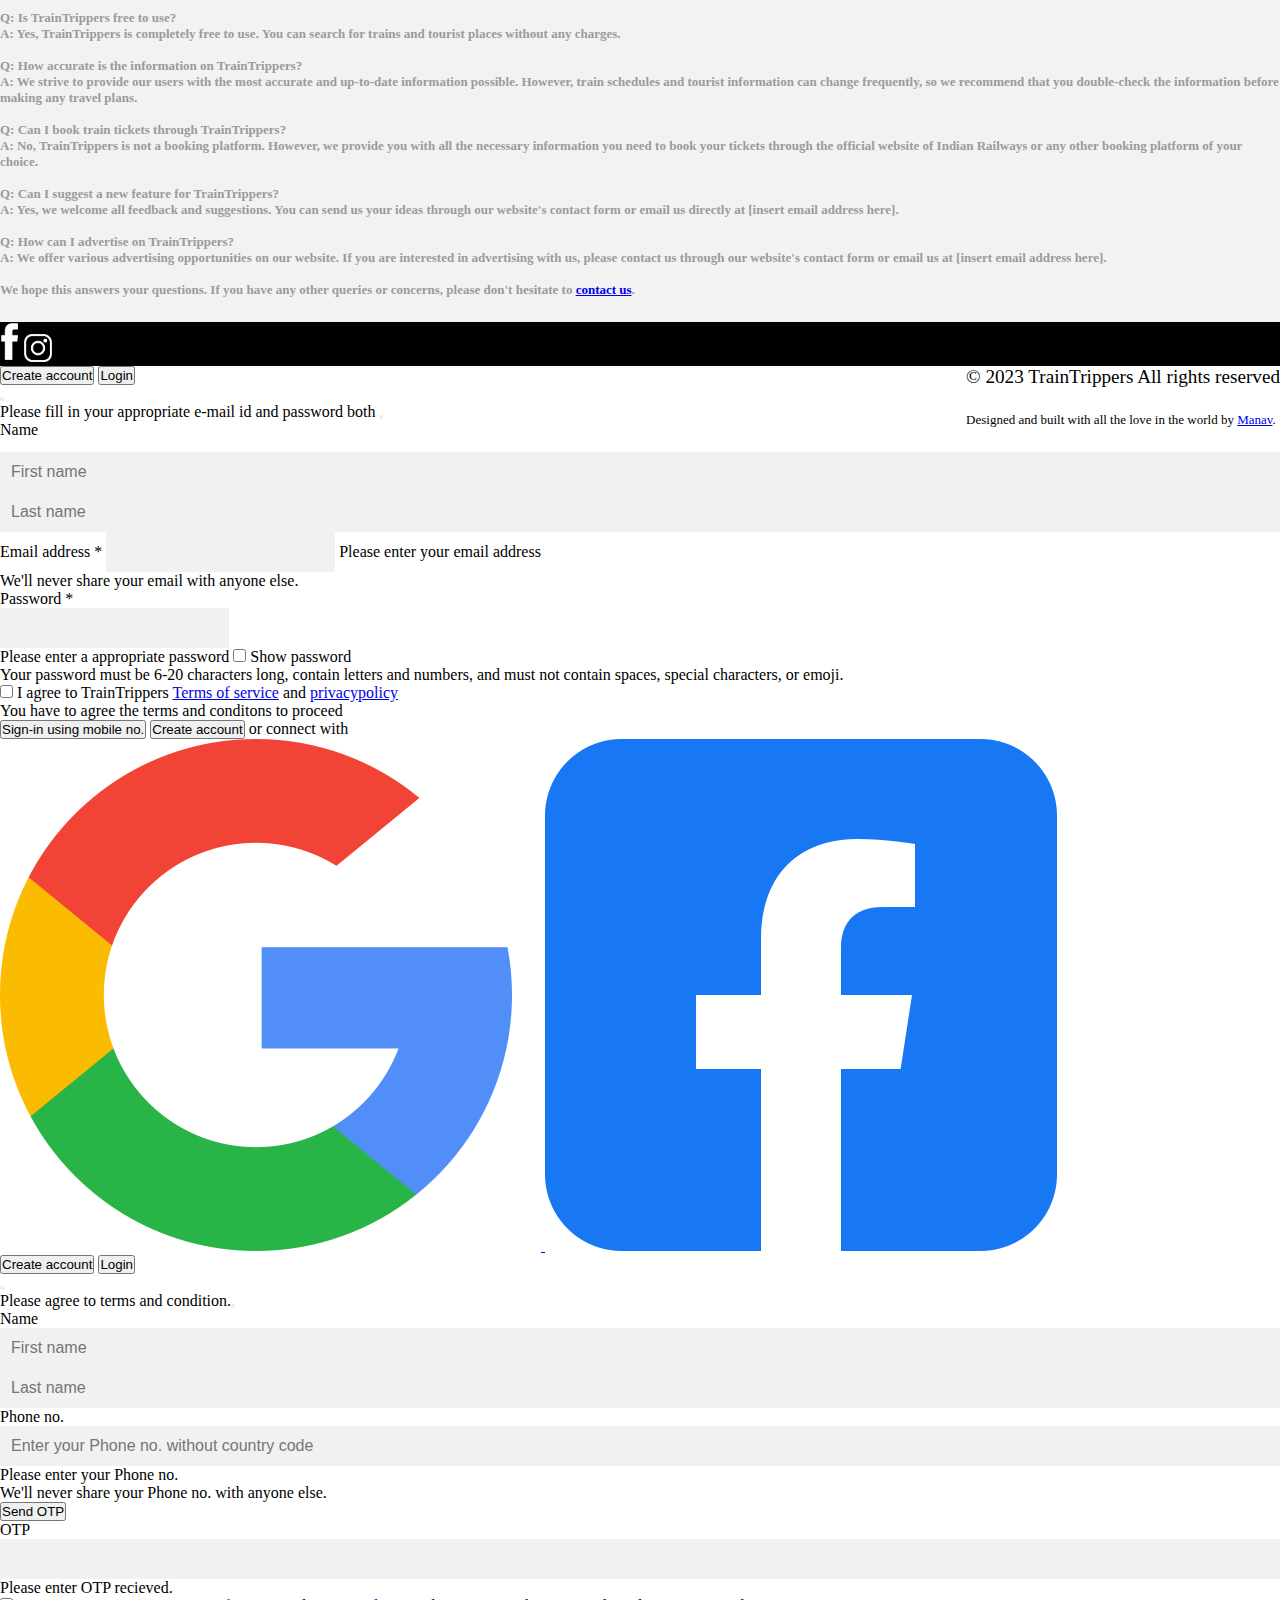
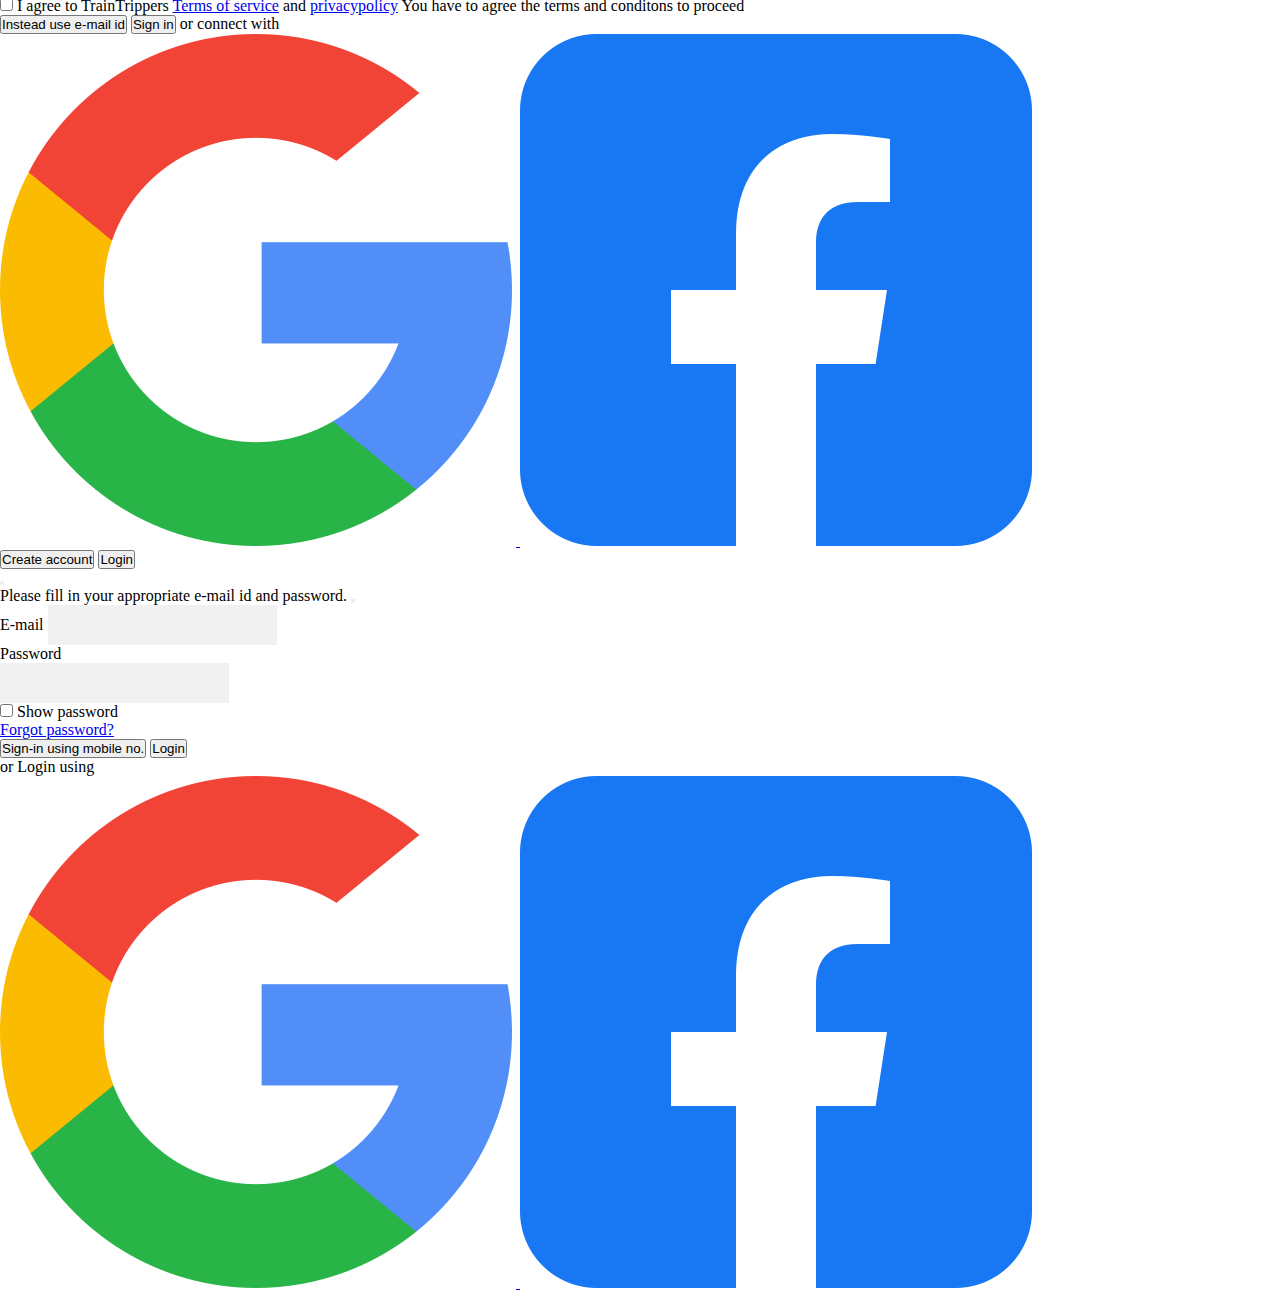
==== commit 982b3355: "Update index.html" ====
--- a/index.html
+++ b/index.html
@@ -77,7 +77,7 @@
         
         <div class="d-grid m-2">
           <label for="to-s">Departure</label>
-          <input type="date" id="dep-dt" class="rounded b-t bg-light">
+          <input type="date" id="dep-dt" class="rounded b-t bg-light text-center">
         </div>
       </div>
       <div class="float-end f-s text-muted p-2 fw-light"><strong>IRCTC</strong>  authorized e-ticketing</div>
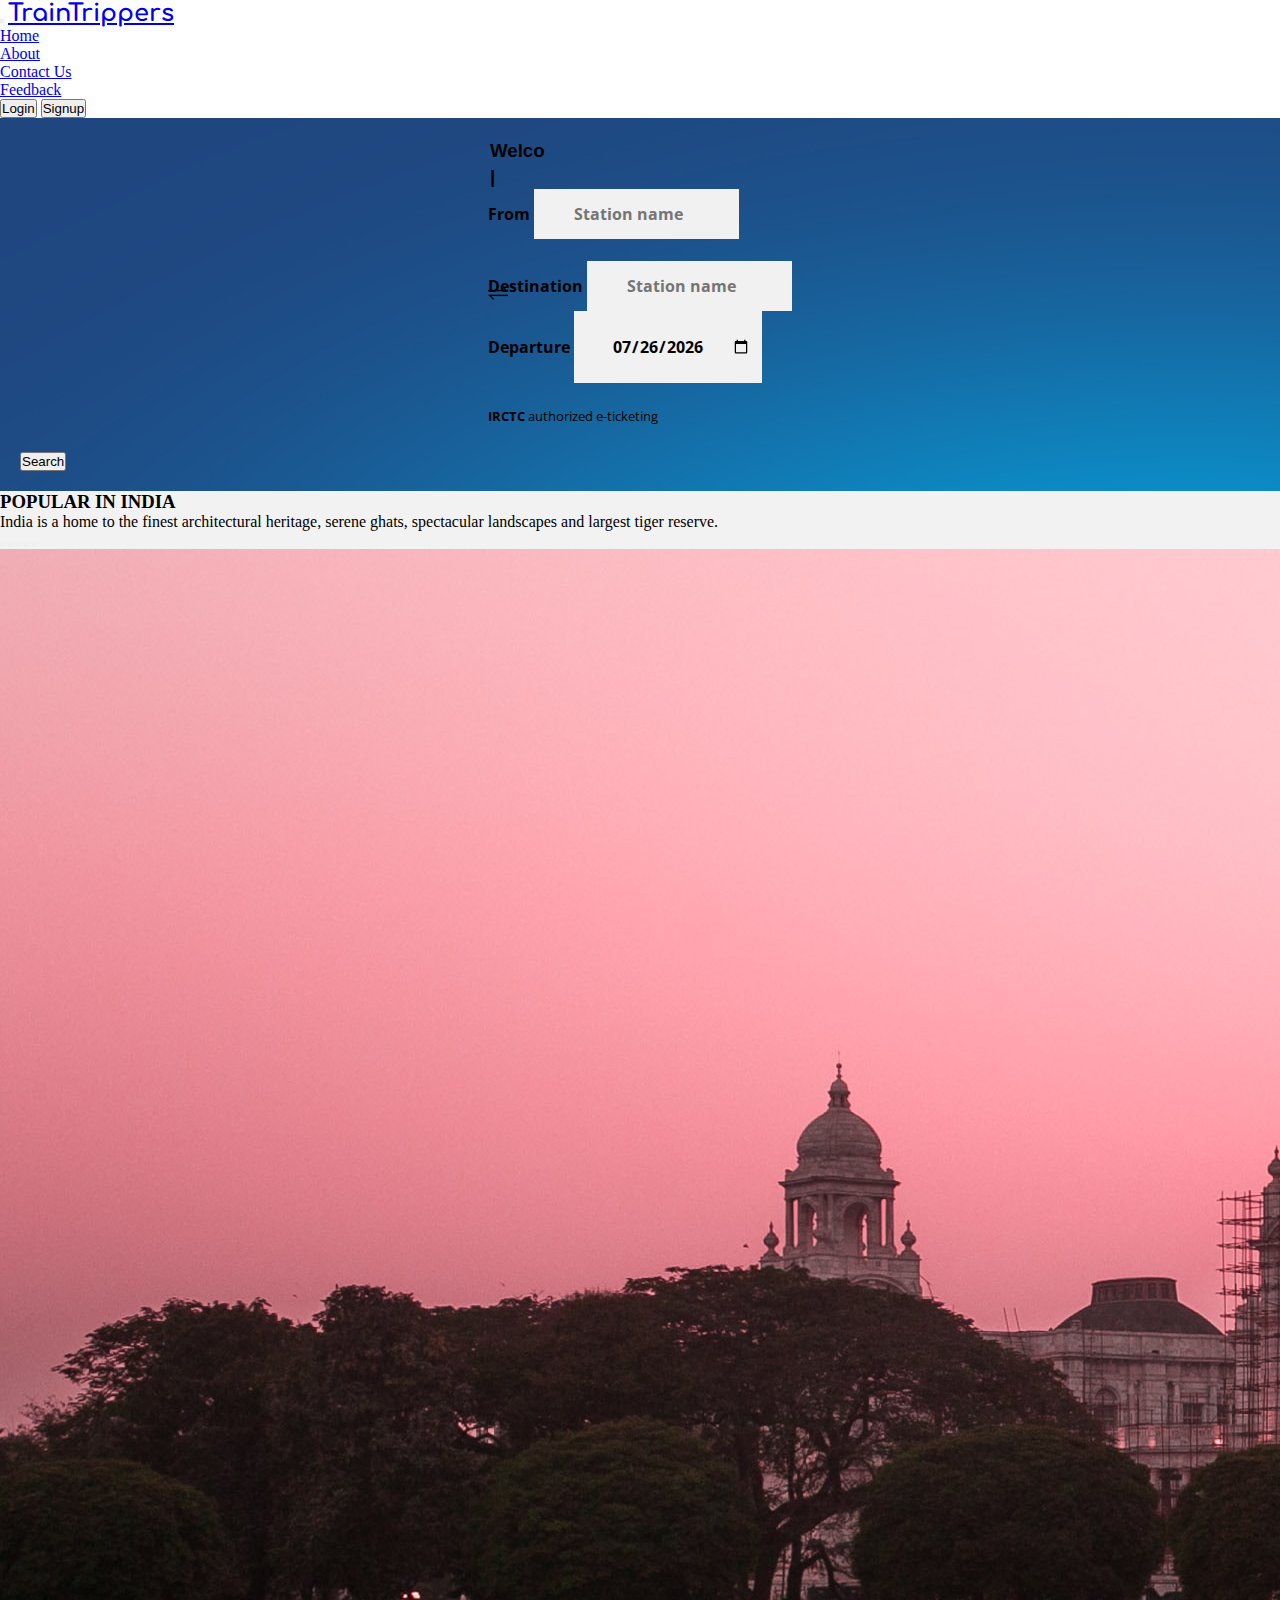
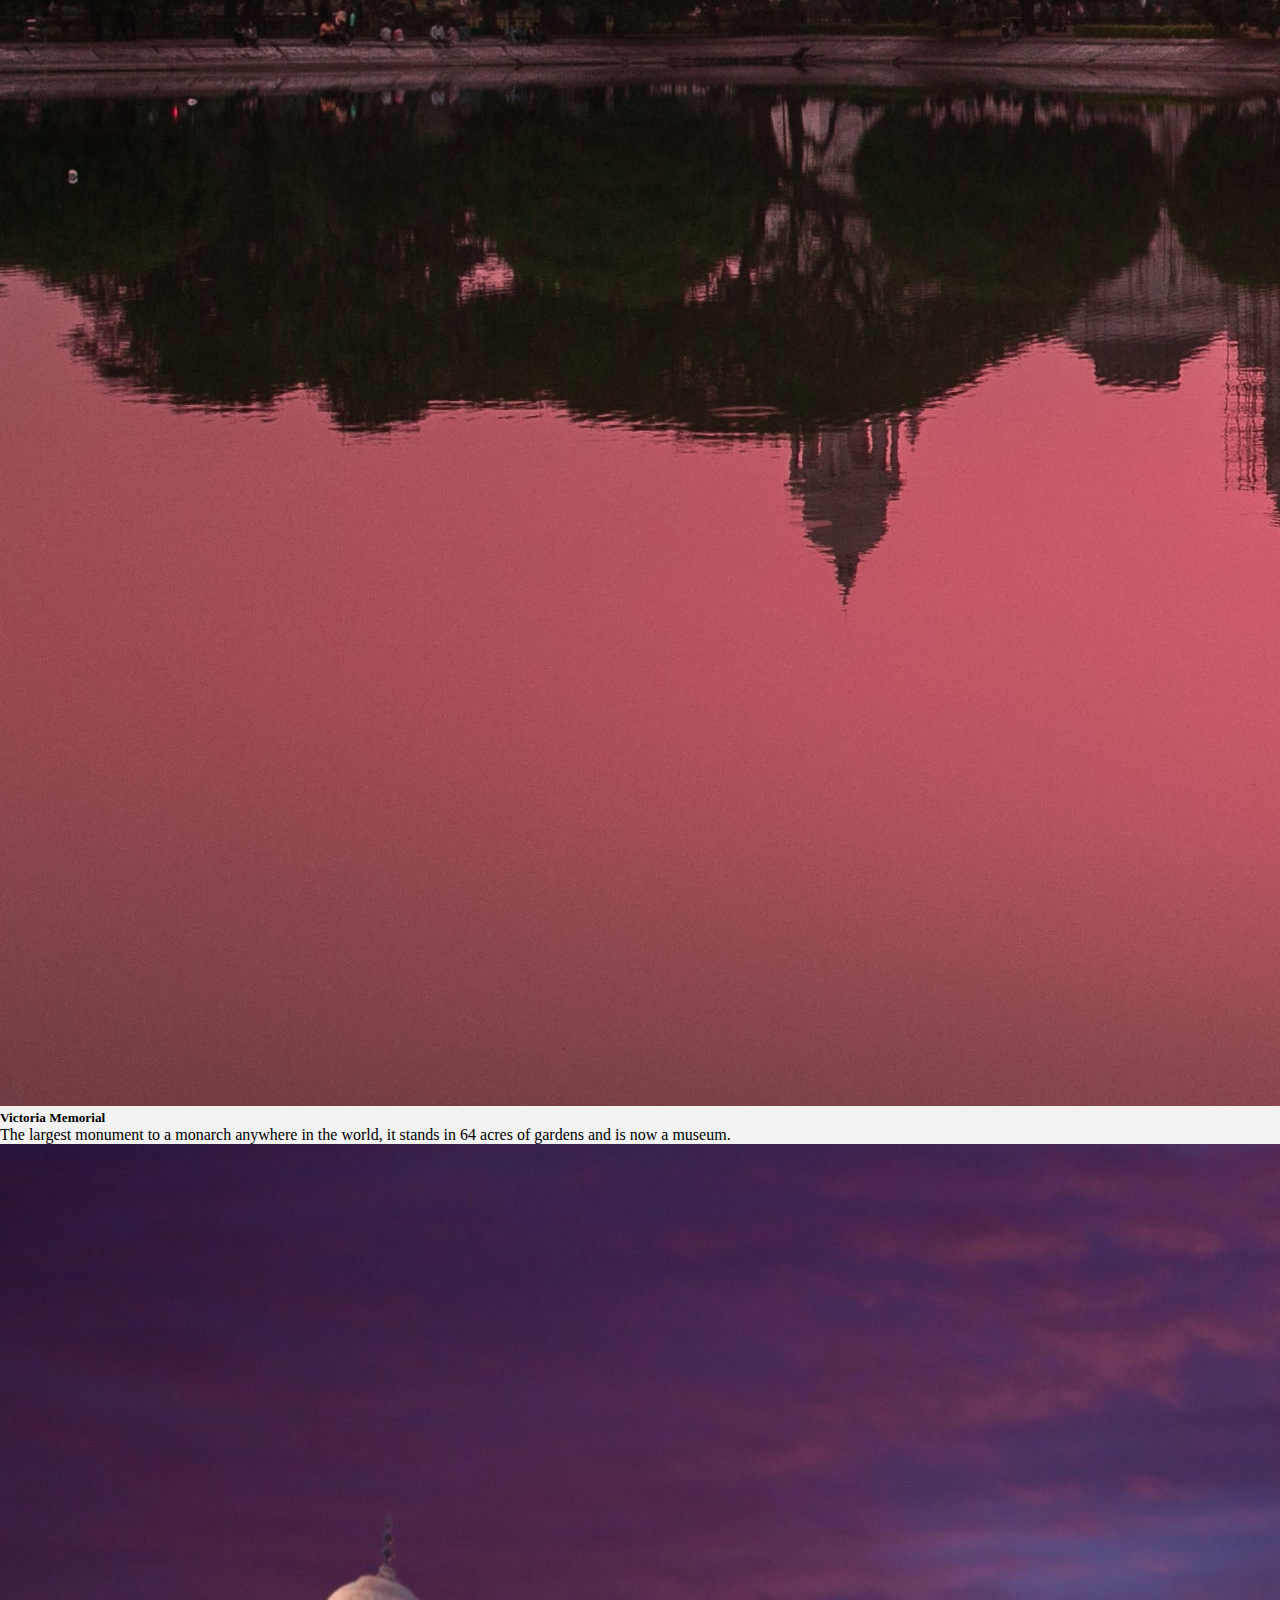
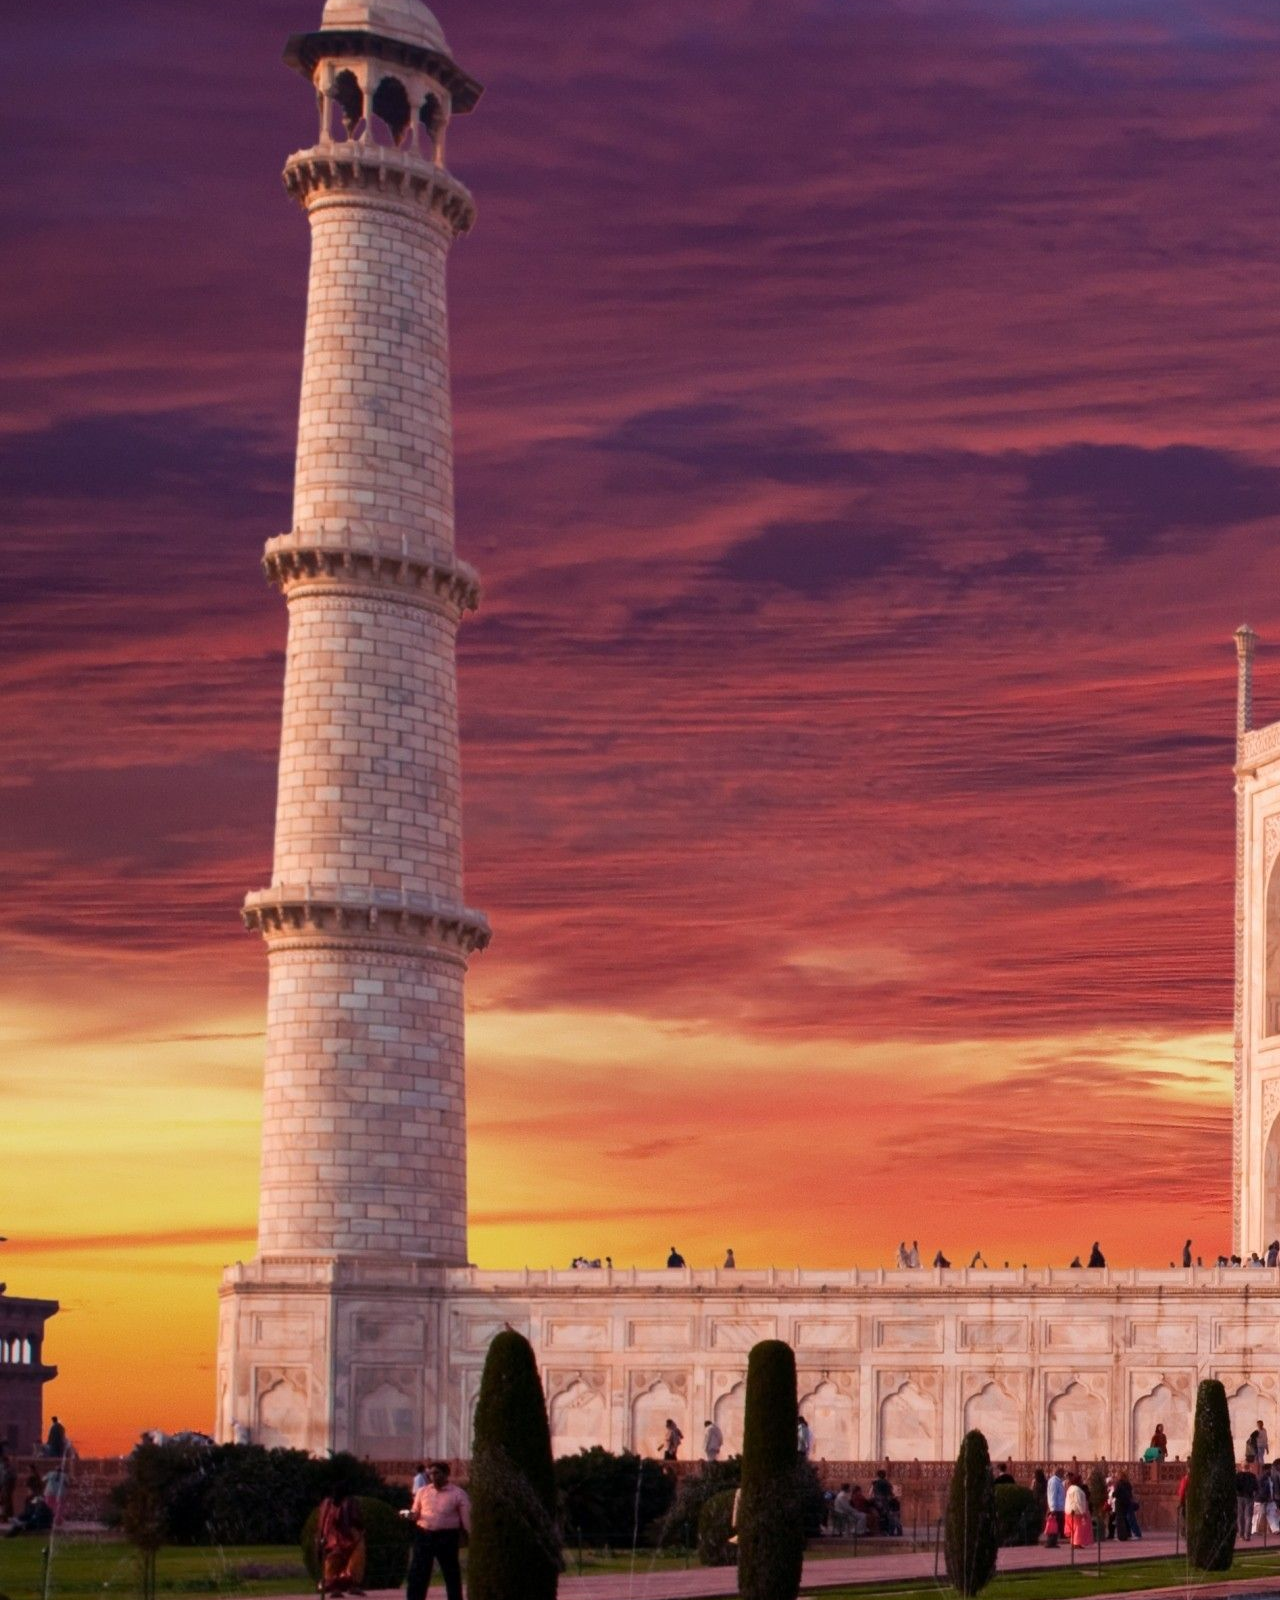
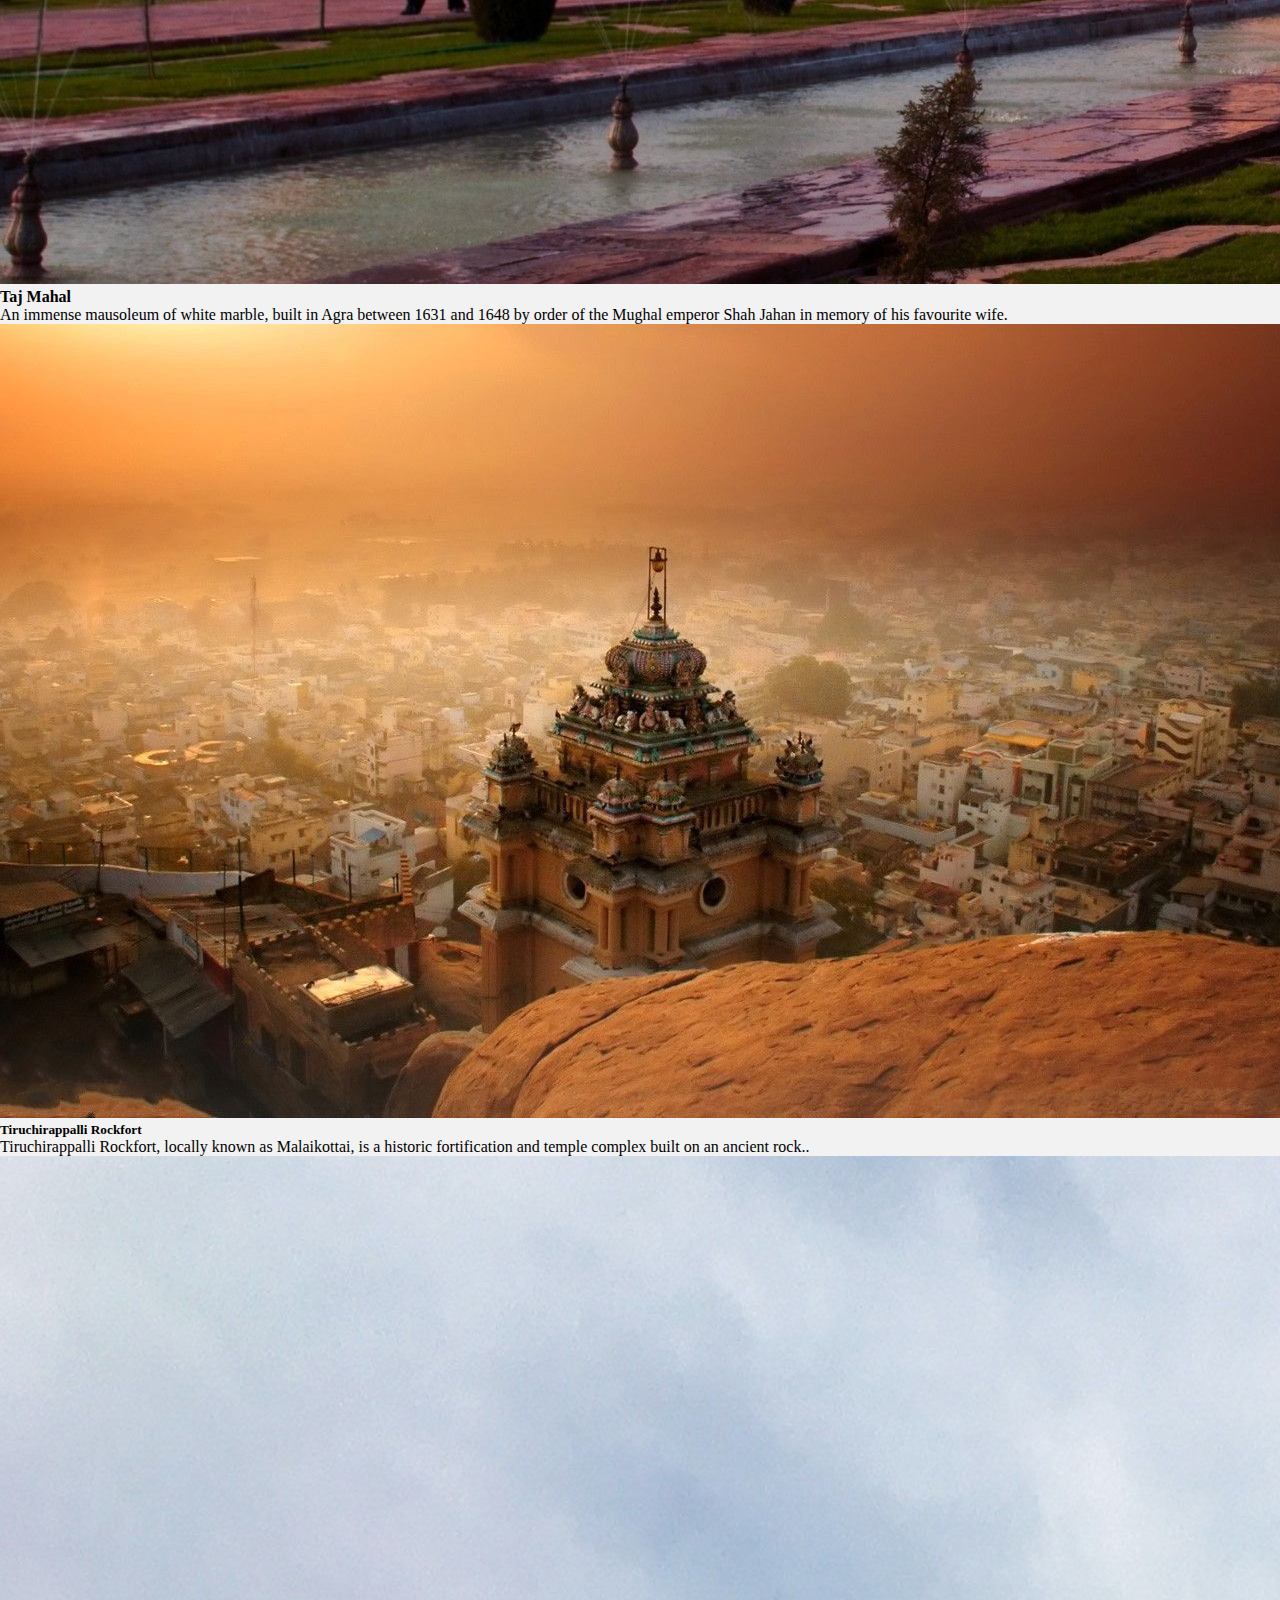
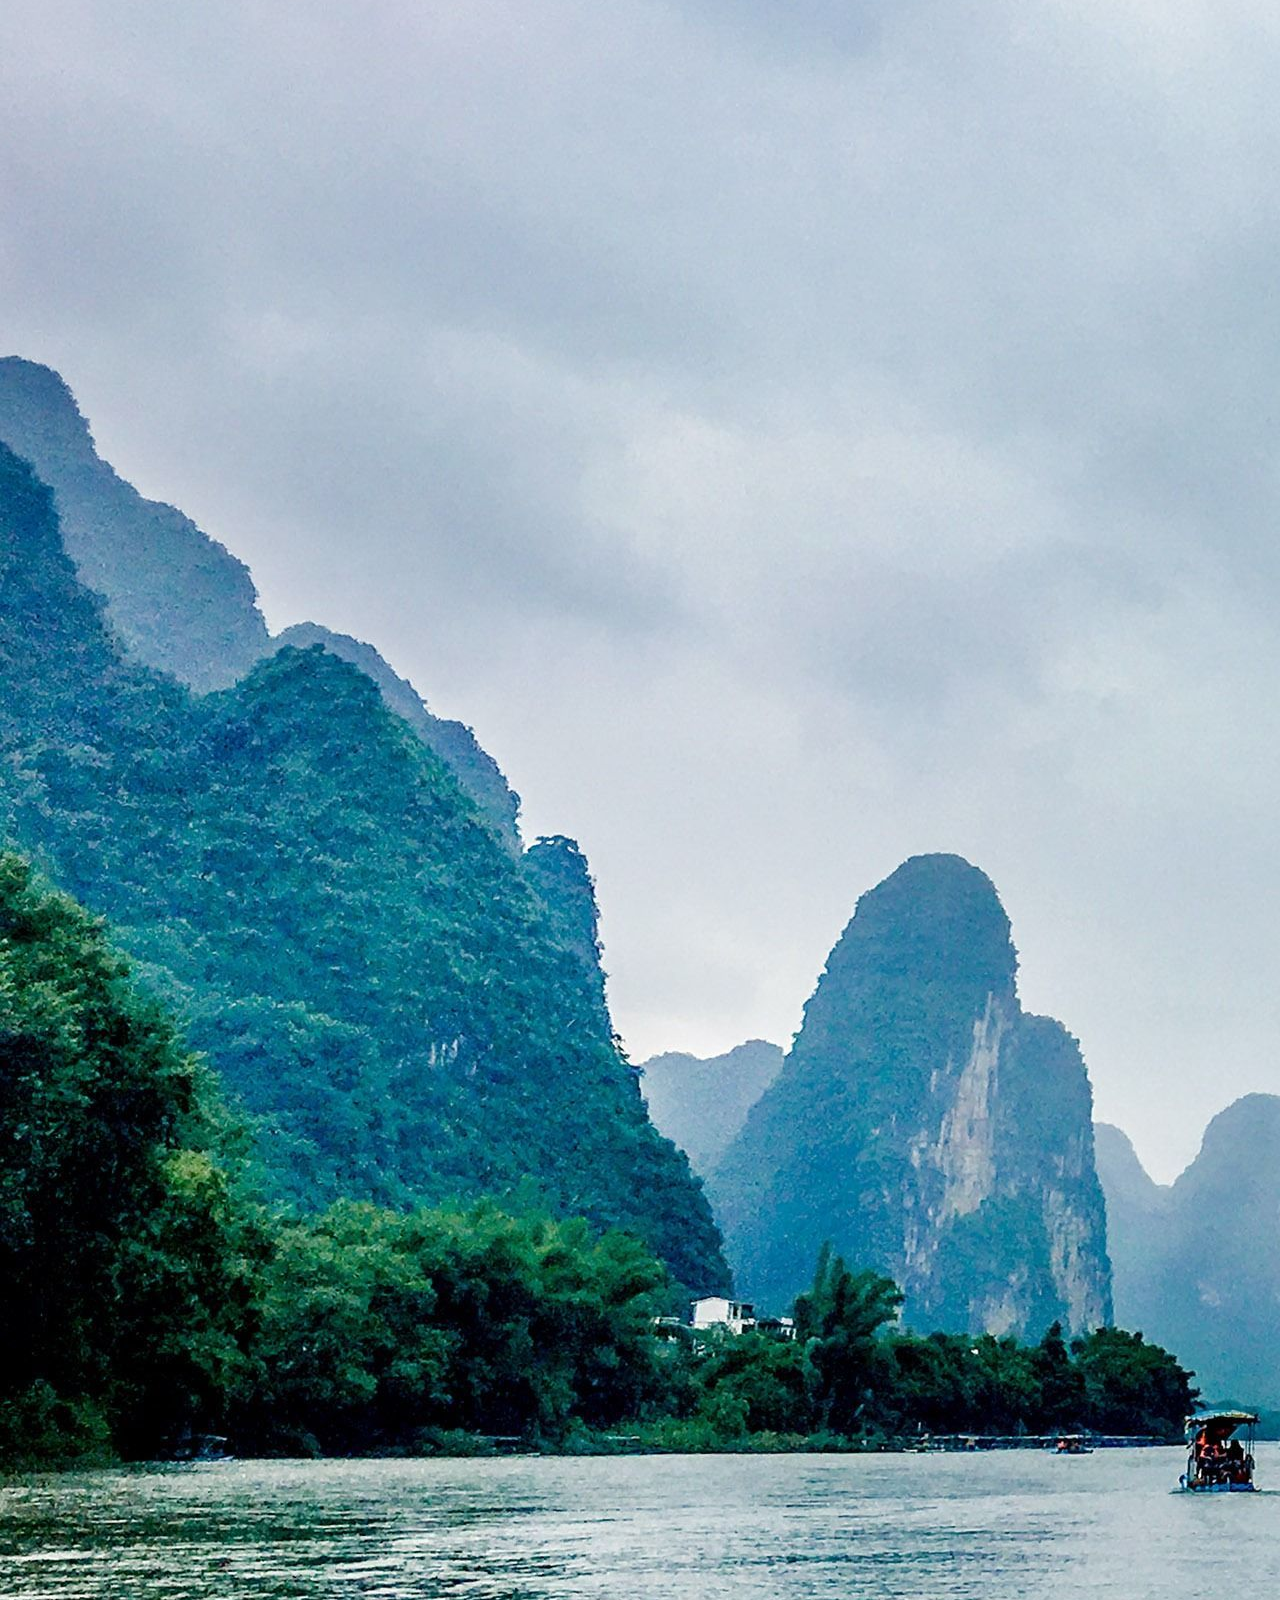
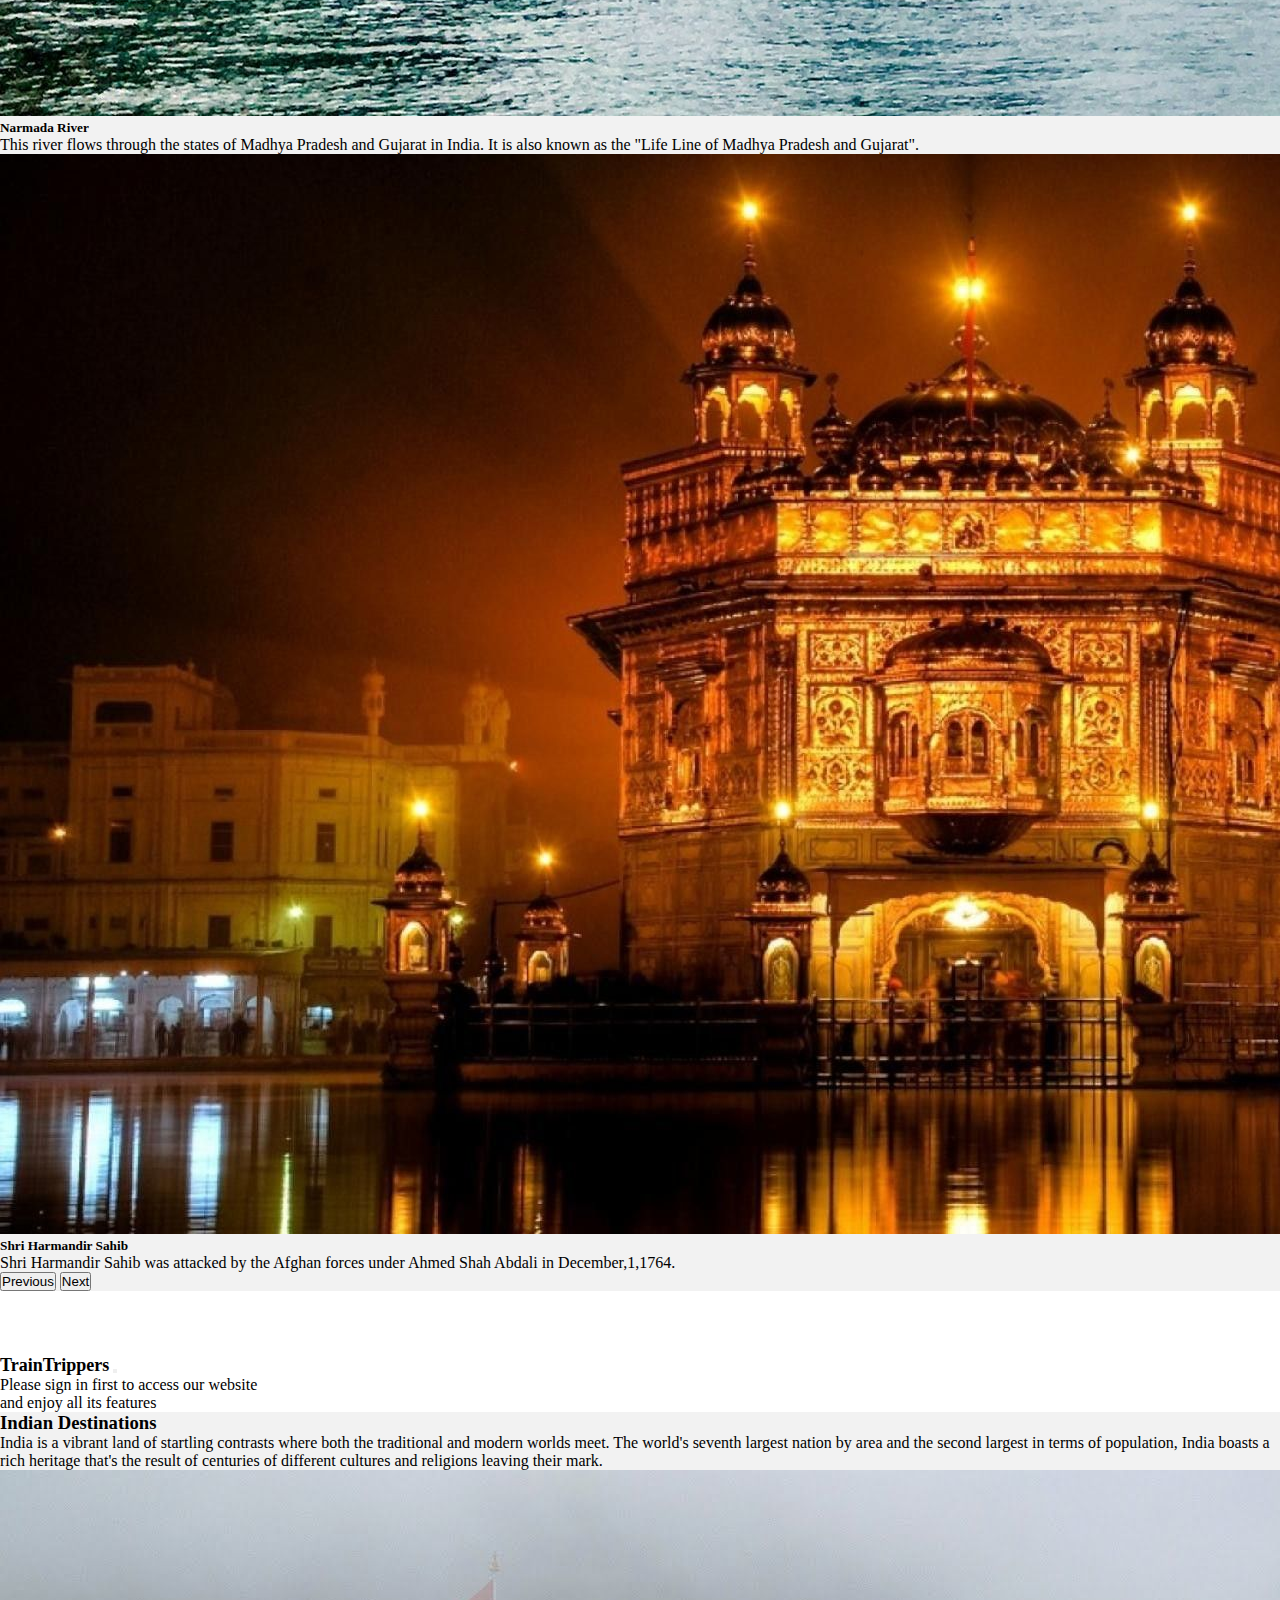
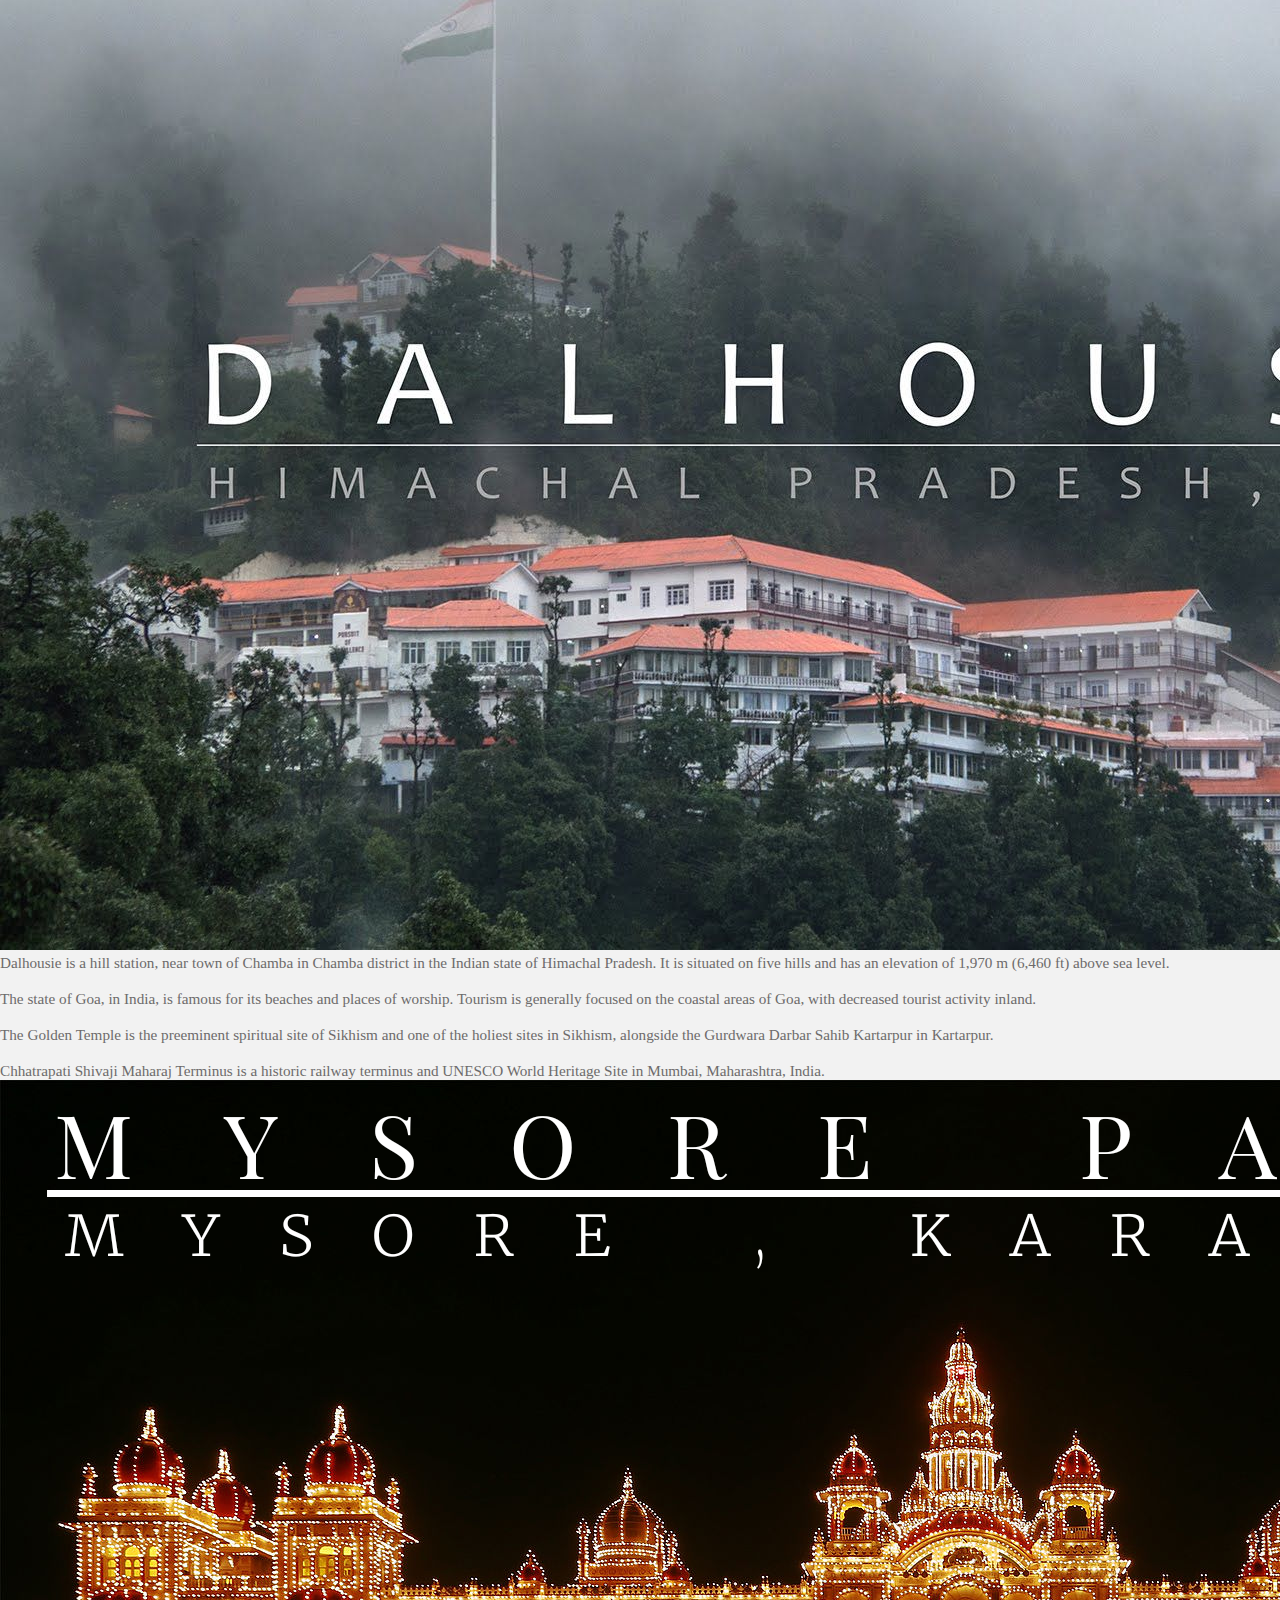
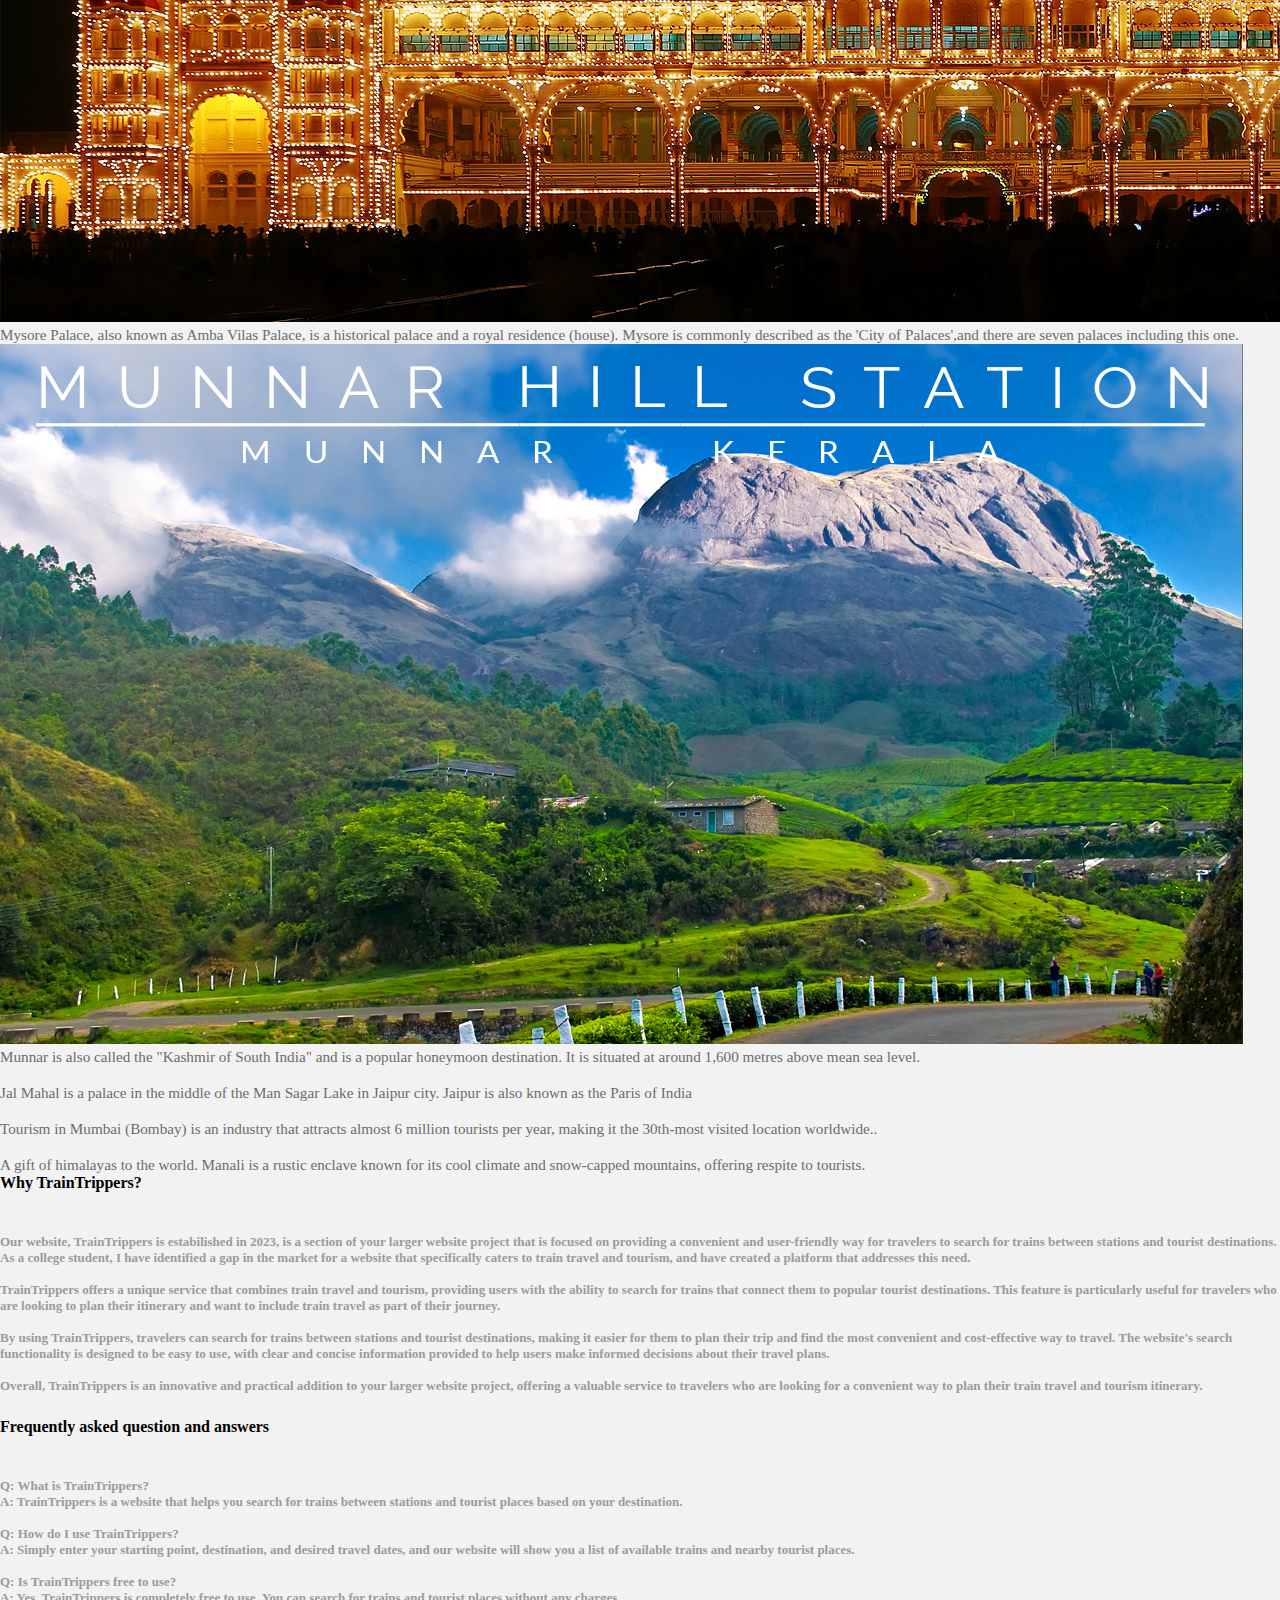
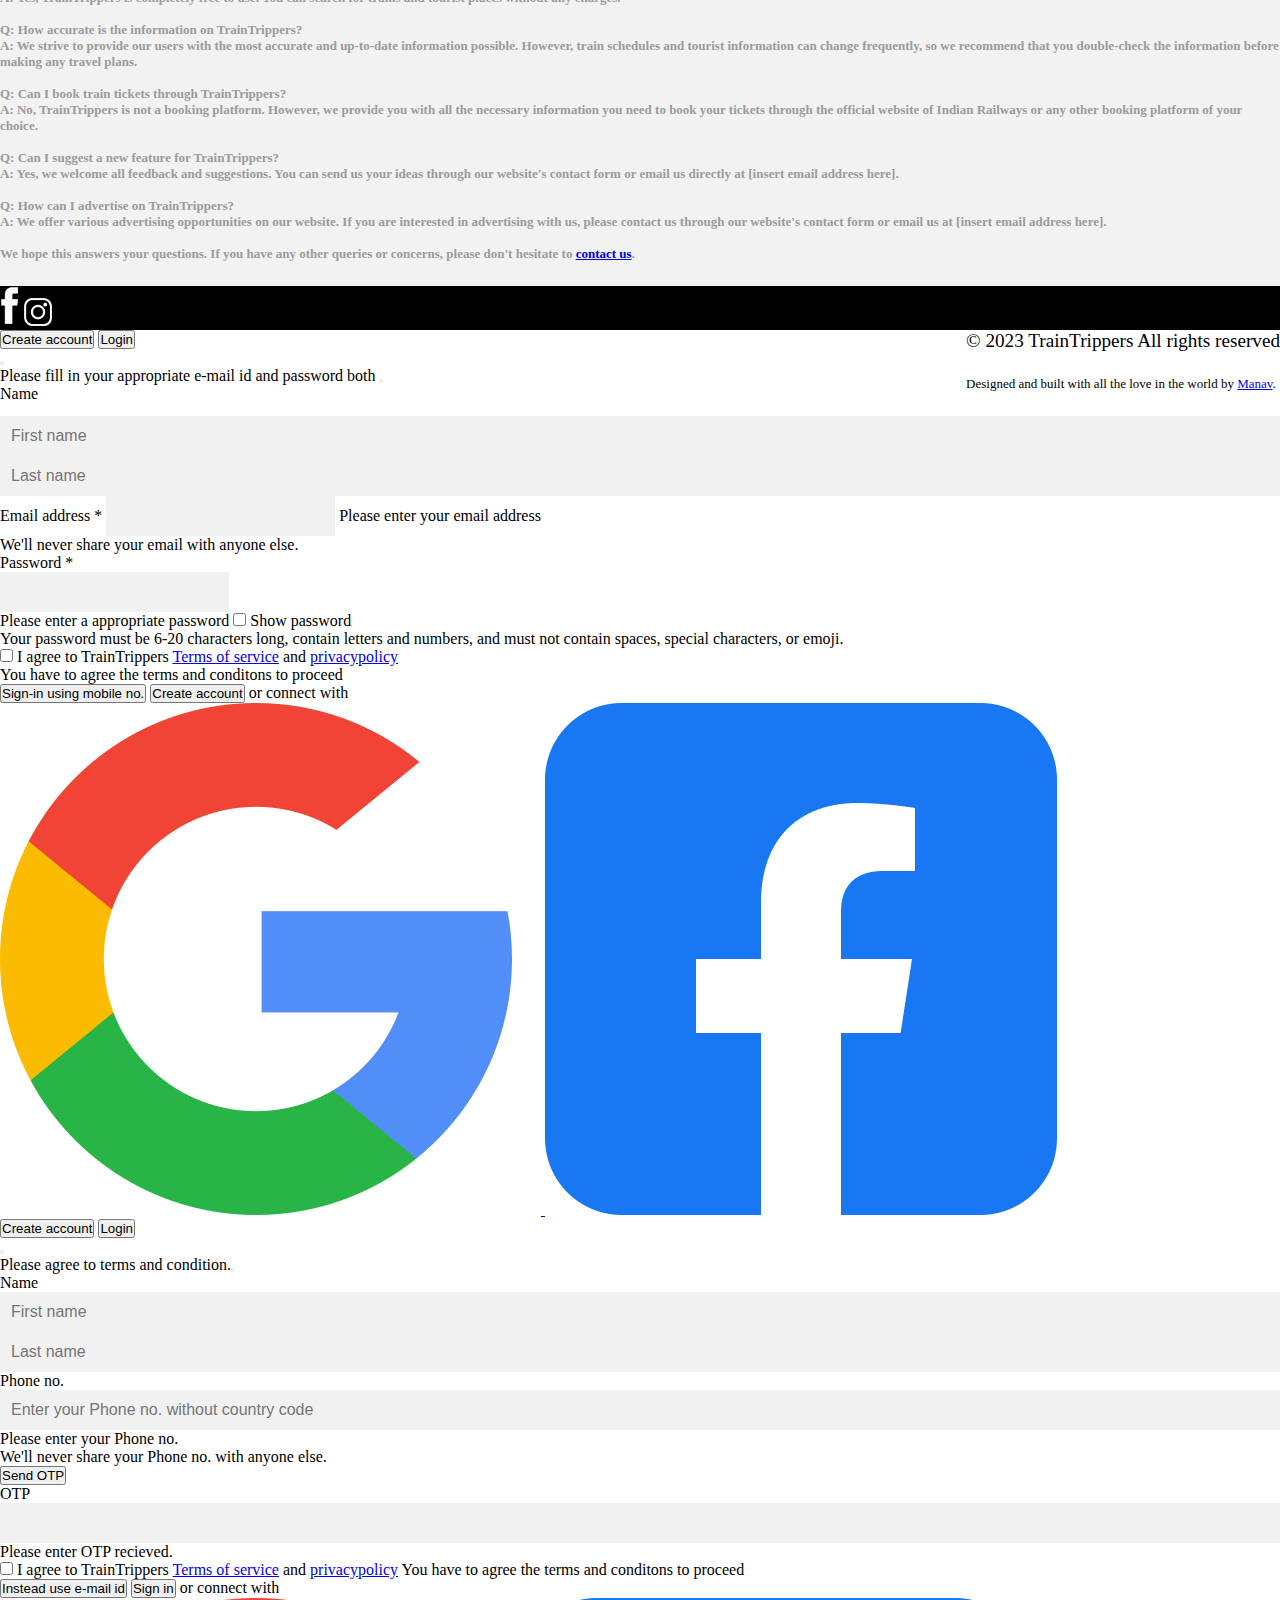
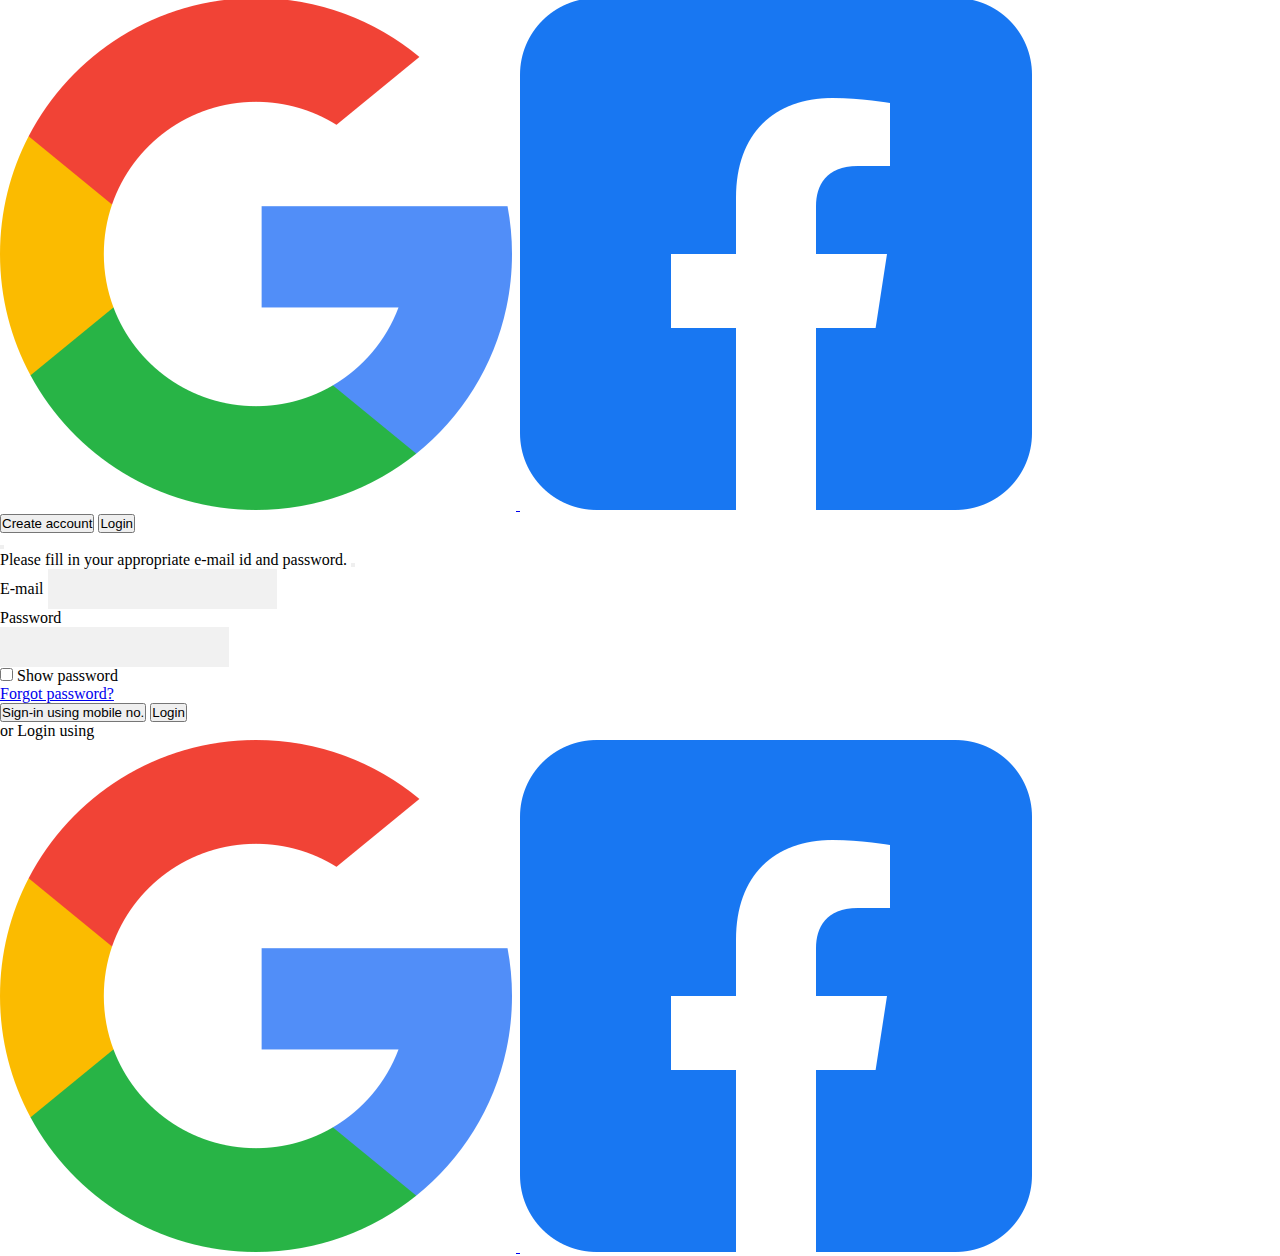
==== commit 0fbb5321: "Update index.html" ====
--- a/index.html
+++ b/index.html
@@ -94,7 +94,7 @@
   </div>
 </form>
 <div class="bg-s p-5" id="carousel-t">
-  <section class=" text-center bg-w border rounded py-3">
+  <section class=" text-center bg-light border rounded py-3">
     <div class="row pt-2 pb-2">
       <div class="col-lg-6 col-md-8 mx-auto">
         <h3 class="fw-light text-v">POPULAR IN INDIA</h3>
@@ -159,7 +159,7 @@
   </div>
 </div>
   
-<div id="alrt"  class="position-fixed mt-10 end-0 p-3 bg-light m-2 border d-none" style="z-index: 1061;">
+<div id="alrt"  class="position-fixed mt-10 end-0 top-0 p-3 bg-light m-2 border d-none" style="z-index: 1069;">
   <div class="toast-header">
      <strong class="me-auto f-m">TrainTrippers</strong>
     <button type="button" class="btn-close btn-md" data-bs-dismiss="toast" onclick="document.getElementById('alrt').classList.add('d-none')" aria-label="Close"></button></div>
--- a/style.css
+++ b/style.css
@@ -153,7 +153,7 @@
     font-weight: 700;
 }  
 .mt-10{
-    margin-top: 100px;
+margin-top: 4rem!important;
 }
 
 @media screen and (max-width:1023px){
